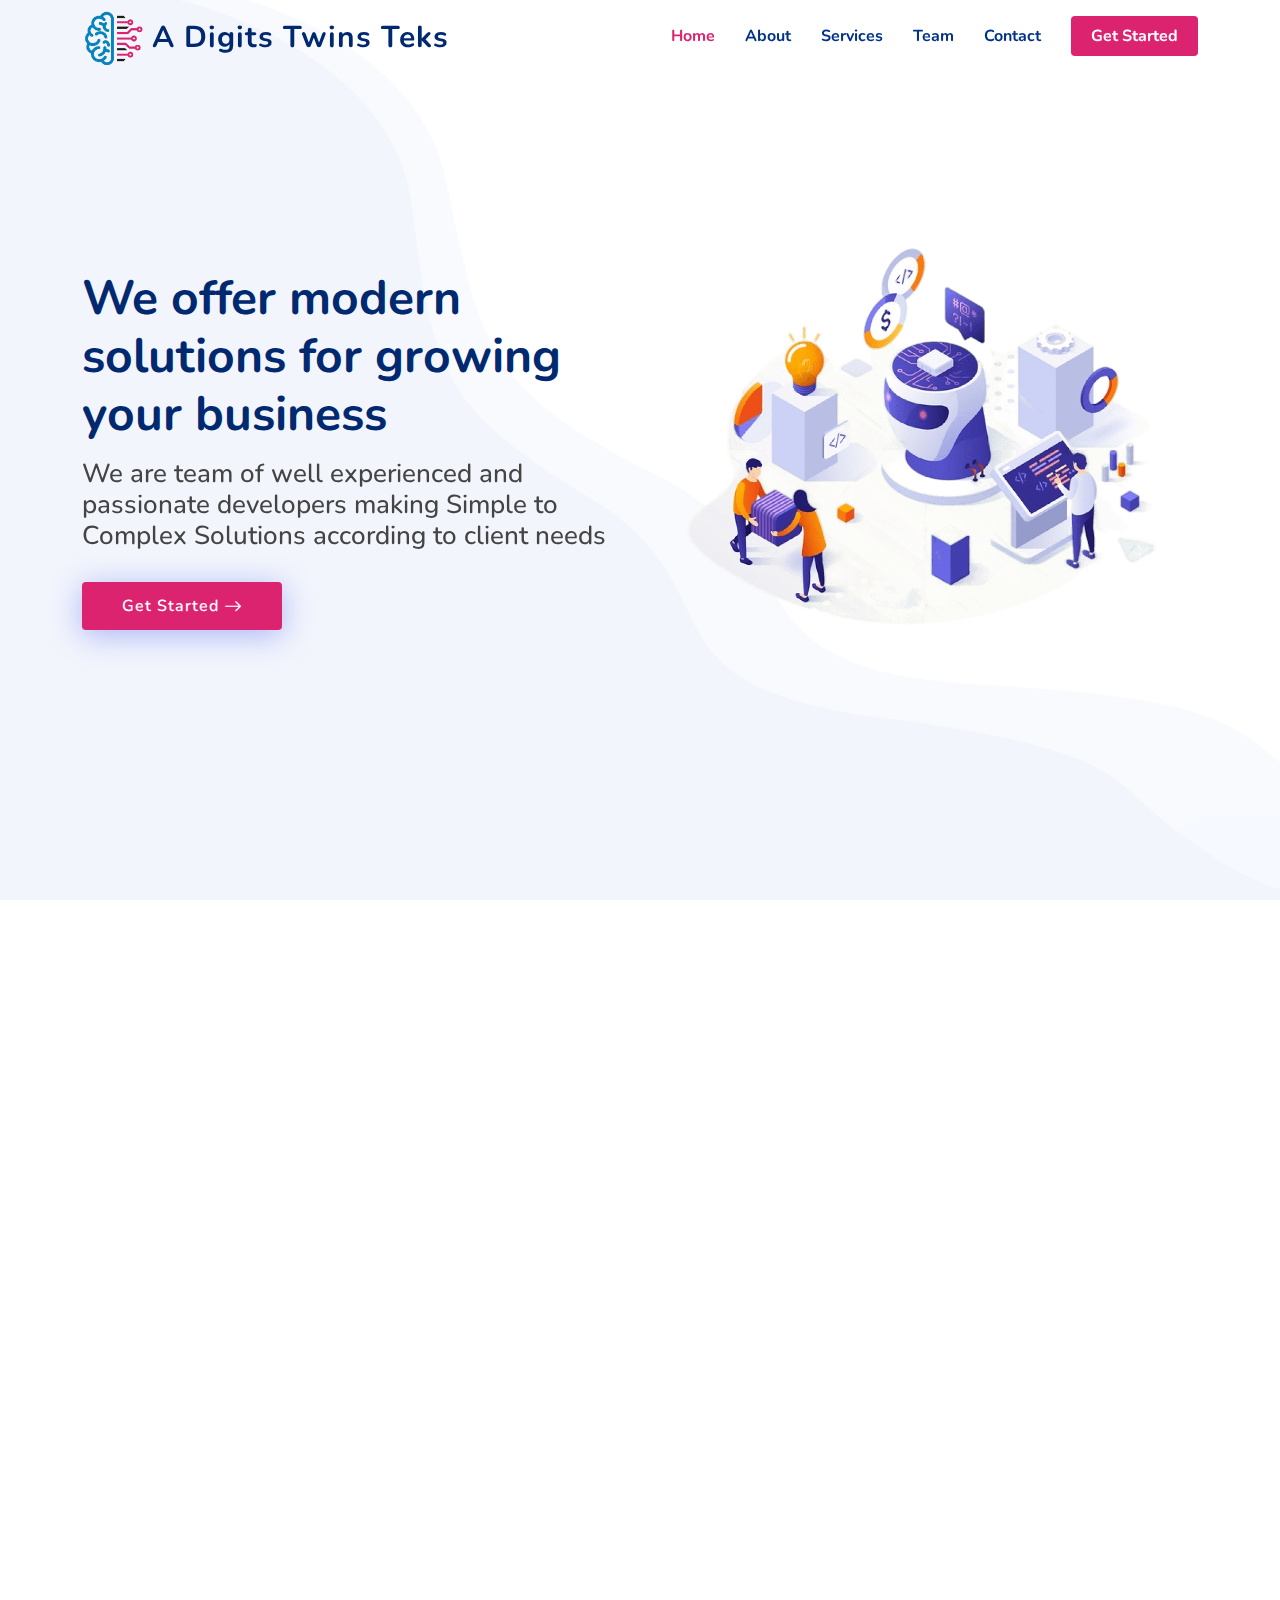
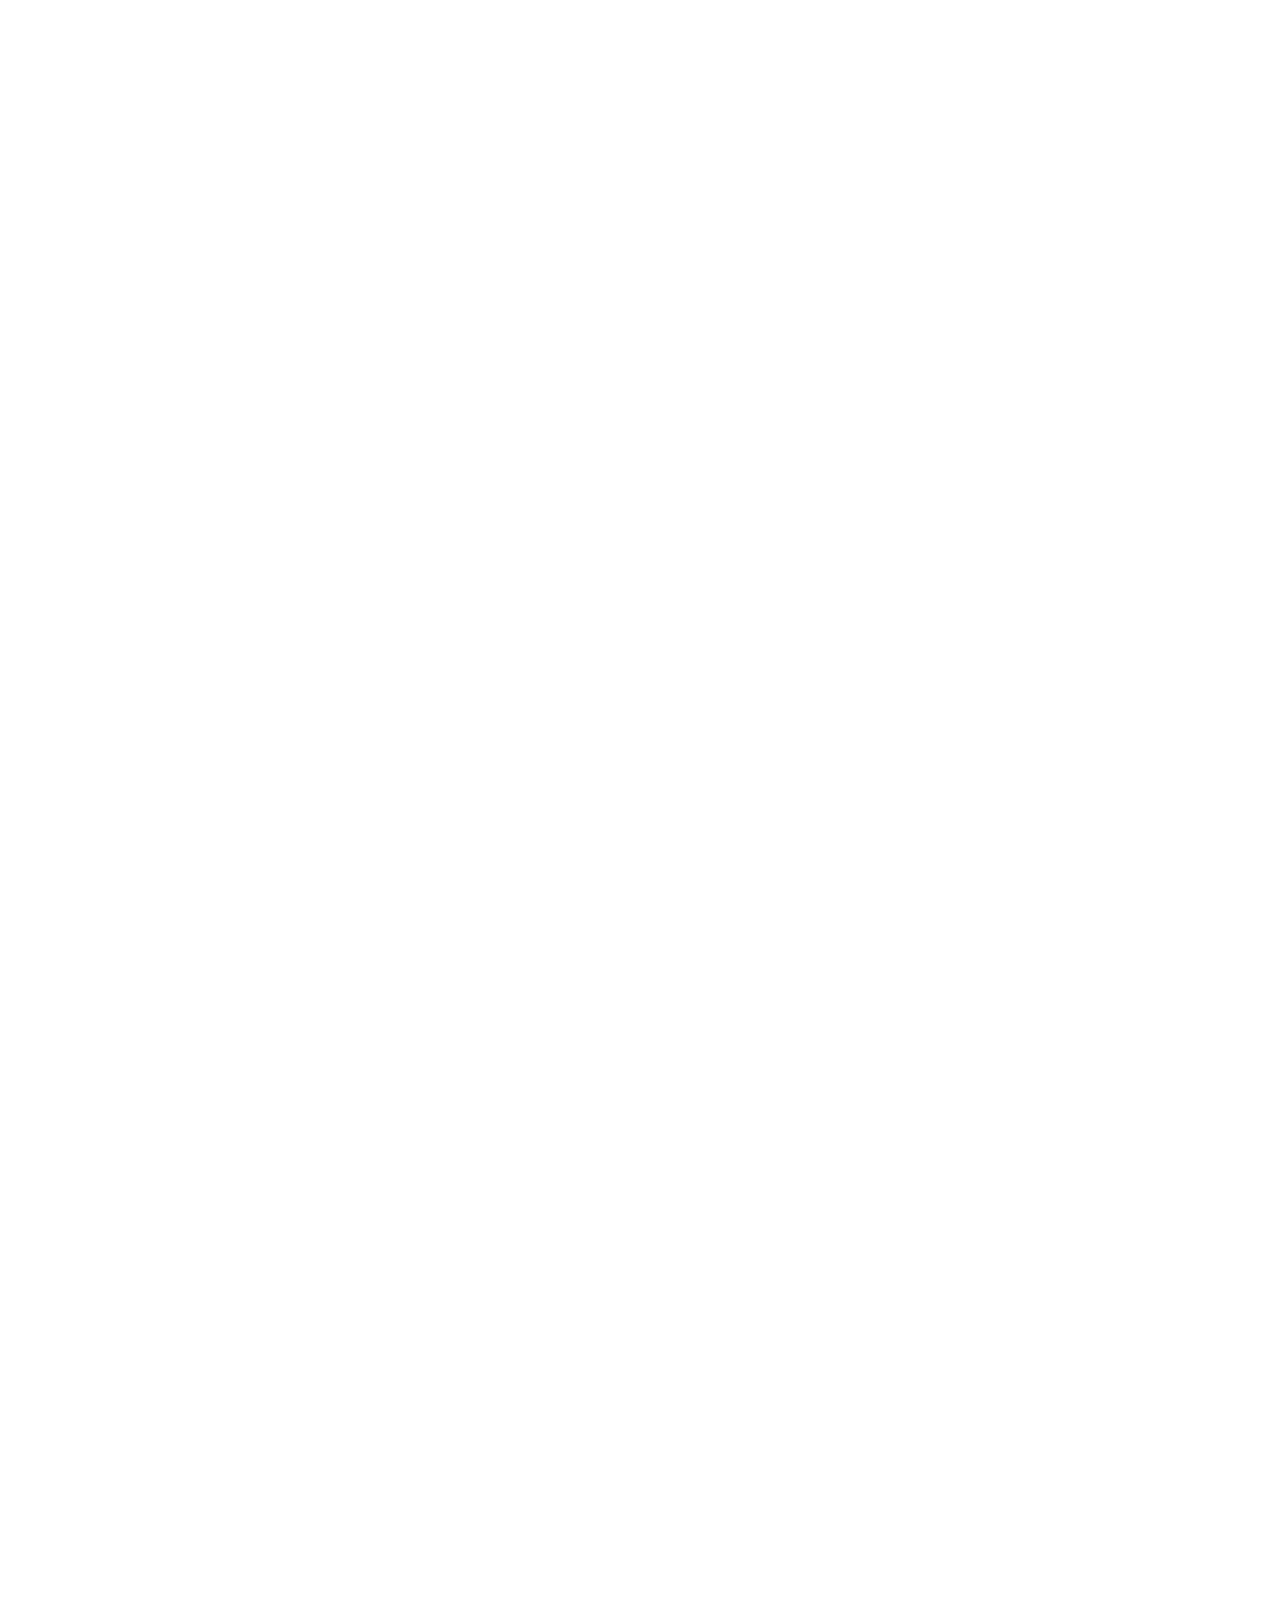
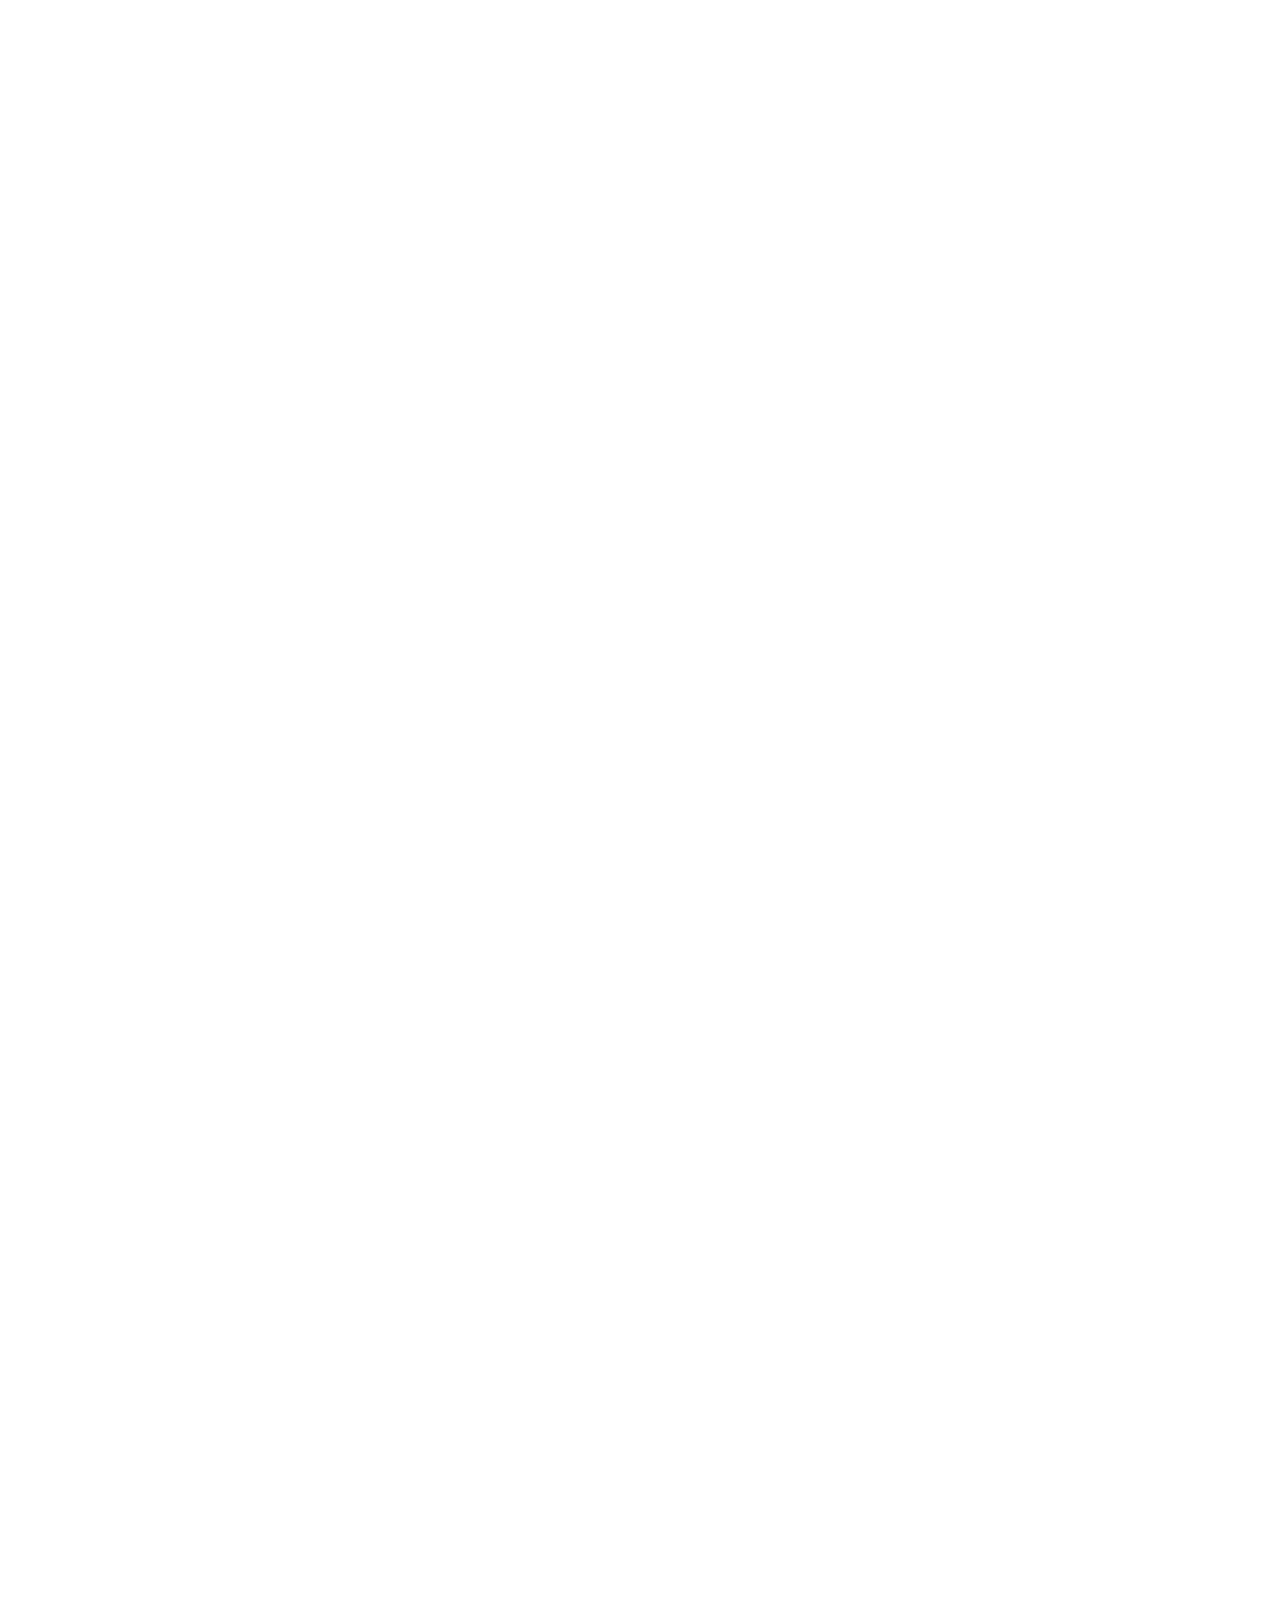
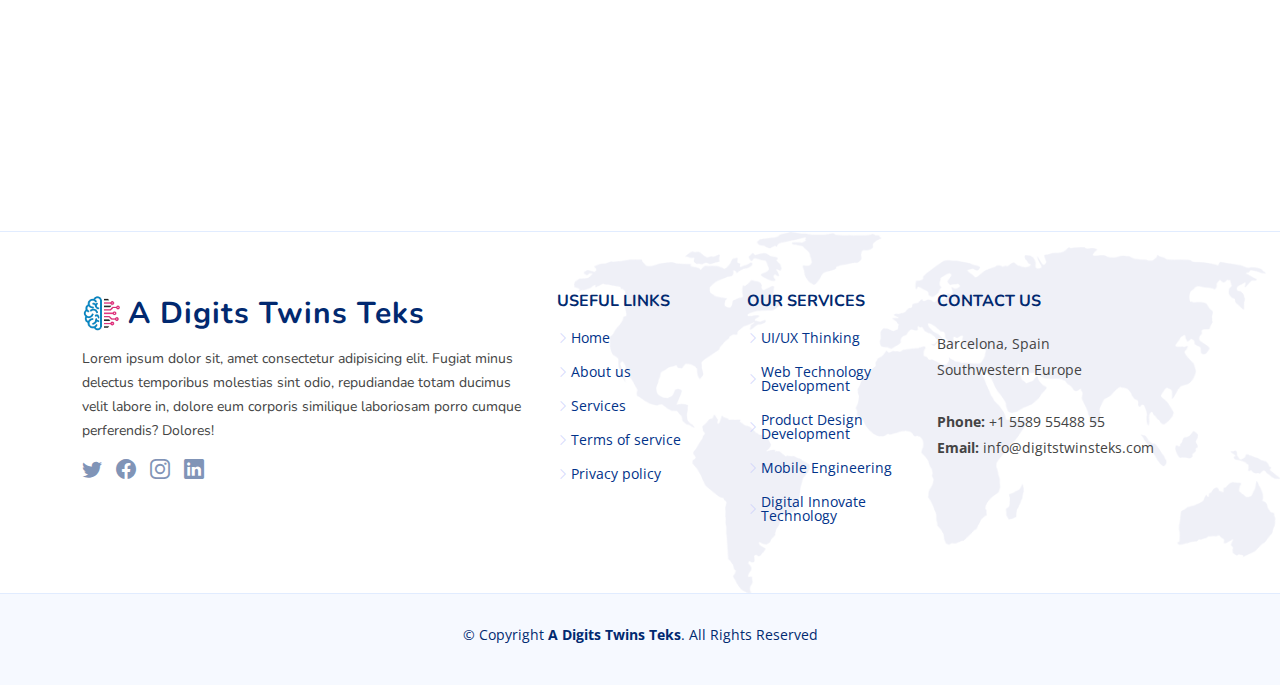
==== index.html @ 0ebcecf8 "Changes" ====
<!DOCTYPE html>
<html lang="en">

<head>
  <meta charset="utf-8">
  <meta content="width=device-width, initial-scale=1.0" name="viewport">

  <title>A Digits Twins Teks - Home</title>
  <meta content="" name="description">
  <meta content="" name="keywords">

  <!-- Favicons -->
  <link href="assets/img/favicon.png" rel="icon">
  <link href="assets/img/apple-touch-icon.png" rel="apple-touch-icon">

  <!-- Google Fonts -->
  <link href="https://fonts.googleapis.com/css?family=Open+Sans:300,300i,400,400i,600,600i,700,700i|Nunito:300,300i,400,400i,600,600i,700,700i|Poppins:300,300i,400,400i,500,500i,600,600i,700,700i" rel="stylesheet">

  <!-- Vendor CSS Files -->
  <link href="assets/vendor/aos/aos.css" rel="stylesheet">
  <link href="assets/vendor/bootstrap/css/bootstrap.min.css" rel="stylesheet">
  <link href="assets/vendor/bootstrap-icons/bootstrap-icons.css" rel="stylesheet">
  <link href="assets/vendor/glightbox/css/glightbox.min.css" rel="stylesheet">
  <link href="assets/vendor/remixicon/remixicon.css" rel="stylesheet">
  <link href="assets/vendor/swiper/swiper-bundle.min.css" rel="stylesheet">

  <!-- Template Main CSS File -->
  <link href="assets/css/style.css" rel="stylesheet">
</head>

<body>
  <!-- ======= Header ======= -->
  <header id="header" class="header fixed-top">
    <div class="container-fluid container-xl d-flex align-items-center justify-content-between">

      <a href="index.html" class="logo d-flex align-items-center">
        <img src="assets/img/home/logo.jpeg" alt="">
        <span data-aos="fade-right" class="responsive">A Digits Twins Teks</span>
      </a>

      <nav id="navbar" class="navbar">
        <ul>
          <li><a class="nav-link scrollto active" href="#hero">Home</a></li>
          <li><a class="nav-link scrollto" href="#about">About</a></li>
          <li><a class="nav-link scrollto" href="#services">Services</a></li>
          <li><a class="nav-link scrollto" href="#team">Team</a></li>
          <li><a class="nav-link scrollto" href="#contact">Contact</a></li>
          <li><a class="getstarted scrollto" href="#about">Get Started</a></li>
        </ul>
        <i class="bi bi-list mobile-nav-toggle"></i>
      </nav><!-- .navbar -->

    </div>
  </header><!-- End Header -->

  

  <!-- ======= Hero Section ======= -->
  <section id="hero" class="hero d-flex align-items-center">

    <div class="container">
      <div class="row" >
        
        <div class="col-lg-6 d-flex flex-column justify-content-center" >
           
          <h1 data-aos="fade-up" class="typewriter">We offer modern solutions for growing your business</h1>
           <div class="culd"></div>
          <div id="carouselExampleSlidesOnly" class="carousel slide" data-bs-ride="carousel" data-interval="1000">
  <div class="carousel-inner">
    <div class="carousel-item active">
      <h2>We are team of well experienced and passionate developers making Simple to Complex Solutions according to client needs</h2>
    </div>
    <div class="carousel-item">
      <h2>We are team of talented designers making websites with Bootstrap1</h2>
    </div>
    <div class="carousel-item">
     <h2>We are team of talented designers making websites with Bootstrap12</h2>
    </div>
  </div>

  
      

  
</div>
          <!-- <h2 data-aos="fade-up" data-aos-delay="400">We are team of talented designers making websites with Bootstrap</h2> -->
          <div data-aos="fade-up" data-aos-delay="600">
            <div class="text-center text-lg-start">
              <a href="#about" class="btn-get-started scrollto d-inline-flex align-items-center justify-content-center align-self-center">
                <span>Get Started</span>
                <i class="bi bi-arrow-right"></i>
              </a>
            </div>
          </div>
        </div>
        <div class="col-lg-6 hero-img" data-aos="zoom-out" data-aos-delay="200">
          <div class="culd"></div>
          <!-- <img src="assets/img/hero-img.png" class="img-fluid" alt=""> -->
                    <img class="img-fluid" src="./assets/img/hero-img1.png" alt="">
        

           <div class="culd"></div>
        </div>
       
      </div>
    </div>

  </section><!-- End Hero -->

  <main id="main">
    <!-- ======= About Section ======= -->
    <section id="about" class="about">

      <div class="container" data-aos="fade-up">
        <div class="row gx-0">
         
              <h2 class="text-center" style="font-size: 35px;">About Us</h2>
          <div class="col-lg-6 d-flex flex-column justify-content-center" data-aos="fade-up" data-aos-delay="200">
            <div class="content">
              <h3>Who We Are</h3>
              <h2>Welcome to A Digits Twins Teks. We Create the Best, Innovate the Next, Refine the next.</h2>
              <p>
              We understand the power of technology in shaping businesses. Our mission is to provide tailored software solutions that address your unique needs. From startups to enterprises, we collaborate closely with our clients to deliver exceptional results.

With our experienced software engineers, designers, and project managers, we stay ahead of industry trends. We develop web applications, mobile apps, and enterprise software with precision and expertise.

Quality is our priority. We follow best practices, ensuring robust, scalable, and secure solutions. Our attention to detail and commitment to excellence ensure every line of code is clean and efficient.  
              </p>
              <div class="text-center text-lg-start">
                <a href="#" class="btn-read-more d-inline-flex align-items-center justify-content-center align-self-center">
                  <span>Read More</span>
                  <i class="bi bi-arrow-right"></i>
                </a>
              </div>
            </div>
          </div>

          <div class="col-lg-6 d-flex align-items-center" data-aos="zoom-out" data-aos-delay="200">
            <img src="assets/img/features.png" class="img-fluid" alt="">
          </div>

        </div>
      </div>

    </section><!-- End About Section -->

    <!-- ======= Services Section ======= -->
    <section id="services" class="values">

      <div class="container" data-aos="fade-up">

        <header class="section-header">
          <h2>Our Services</h2>
          <p>We are working on large variety of tech stack.</p>
        </header>

        <div class="row">

          <div class="col-lg-4" data-aos="fade-up" data-aos-delay="200">
            <div class="box">
              <h3>UI/UX DESIGN THINKING</h3>
              <img src="assets/img/ui-ux-thinking.jpg" class="img-fluid" alt="">
                 <a href="services.html#ui-ux-thinking"><span class="view-all">View All <span style="font-size: 20px; font-weight: bold;">&#x2192;</span></span></a>
               </div>
                     
          </div>

          <div class="col-lg-4 " data-aos="fade-up" data-aos-delay="400">
            <div class="box">
               <h3>WEB TECHNOLOGY DEVELOPMENT</h3>
              <img src="assets/img/web-tech.jpg" class="img-fluid" alt="">
                 <a href="services.html#web-tech"><span class="view-all">View All <span style="font-size: 20px; font-weight: bold;">&#x2192;</span></span></a>

              </div>
          </div>

          <div class="col-lg-4 " data-aos="fade-up" data-aos-delay="600">
            <div class="box">
               <h3>PRODUCT DESIGN DEVELOPMENT</h3>
              <img src="assets/img/product-design.jpg" class="img-fluid" alt="">
                 <a href="services.html#product-design"><span class="view-all">View All <span style="font-size: 20px; font-weight: bold;">&#x2192;</span></span></a>

               </div>
          </div>
          <div class="col-lg-2"></div>
          <div class="col-lg-4 mt-4 " data-aos="fade-up" data-aos-delay="800">
            <div class="box">
               <h3>MOBILE ENGINEERING</h3>
              <img src="assets/img/mobile-engg.jpg" class="img-fluid" alt="">
                 <a href="services.html#mobile-engg"><span class="view-all">View All <span style="font-size: 20px; font-weight: bold;">&#x2192;</span></span></a>

               </div>
          </div>
          <div class="col-lg-4 mt-4 " data-aos="fade-up" data-aos-delay="1000">
            <div class="box">
               <h3>DIGITAL INNOVATIVE TECHNOLOGY</h3>
              <img src="assets/img/arvr.jpg" class="img-fluid" alt="">
                 <a href="services.html#digital-innovative-tech"><span class="view-all">View All <span style="font-size: 20px; font-weight: bold;">&#x2192;</span></span></a>

               </div>
          </div>
<div class="col-lg-2"></div>
        </div>

      </div>

    </section><!-- End Values Section -->

    <!-- ======= Counts Section ======= -->
    <section id="counts" class="counts">
      <div class="container" data-aos="fade-up">

        <div class="row gy-4">

          <div class="col-lg-3 col-md-6">
            <div class="count-box">
              <i class="bi bi-emoji-smile"></i>
              <div>
                <span data-purecounter-start="0" data-purecounter-end="232" data-purecounter-duration="1" class="purecounter"></span>
                <p>Happy Clients</p>
              </div>
            </div>
          </div>

          <div class="col-lg-3 col-md-6">
            <div class="count-box">
              <i class="bi bi-journal-richtext" style="color: #ee6c20;"></i>
              <div>
                <span data-purecounter-start="0" data-purecounter-end="521" data-purecounter-duration="1" class="purecounter"></span>
                <p>Projects</p>
              </div>
            </div>
          </div>

          <div class="col-lg-3 col-md-6">
            <div class="count-box">
              <i class="bi bi-headset" style="color: #15be56;"></i>
              <div>
                <span data-purecounter-start="0" data-purecounter-end="1463" data-purecounter-duration="1" class="purecounter"></span>
                <p>Hours Of Support</p>
              </div>
            </div>
          </div>

          <div class="col-lg-3 col-md-6">
            <div class="count-box">
              <i class="bi bi-people" style="color: #bb0852;"></i>
              <div>
                <span data-purecounter-start="0" data-purecounter-end="15" data-purecounter-duration="1" class="purecounter"></span>
                <p>Hard Workers</p>
              </div>
            </div>
          </div>

        </div>

      </div>
    </section><!-- End Counts Section -->

    <!-- ======= Team Section ======= -->
    <section id="team" class="team">

      <div class="container" data-aos="fade-up">

        <header class="section-header">
          <h2>Team</h2>
          <p>Our hard working team</p>
        </header>

        <div class="row">
          
          <div class="col-lg-4 col-md-6 d-flex align-items-stretch" data-aos="fade-up" data-aos-delay="100">
            <div class="member">
              <div class="member-img">
                <img src="assets/img/team/team-1.jpg" class="img-fluid" alt="">
                <div class="social">
                  <a href=""><i class="bi bi-twitter"></i></a>
                  <a href=""><i class="bi bi-facebook"></i></a>
                  <a href=""><i class="bi bi-instagram"></i></a>
                  <a href=""><i class="bi bi-linkedin"></i></a>
                </div>
              </div>
              <div class="member-info">
                <h4>Nitika Jindal</h4>
                <span>Chief Operational Officer</span>
                <p>Lorem ipsum dolor sit, amet consectetur adipisicing elit. Quae cumque odit asperiores repellat et non consectetur adipisci doloribus deserunt illo molestiae explicabo, distinctio aut aperiam veritatis laudantium dolorum tempore fuga!</p>
              </div>
            </div>
          </div>
          
          <div class="col-lg-4 col-md-6 d-flex align-items-stretch" data-aos="fade-up" data-aos-delay="200">
            <div class="member">
              <div class="member-img">
                <img src="assets/img/team/team-2.jpg" class="img-fluid" alt="">
                <div class="social">
                  <a href=""><i class="bi bi-twitter"></i></a>
                  <a href=""><i class="bi bi-facebook"></i></a>
                  <a href=""><i class="bi bi-instagram"></i></a>
                  <a href=""><i class="bi bi-linkedin"></i></a>
                </div>
              </div>
              <div class="member-info">
                <h4>Joseph Stalin</h4>
                <span>CTO & Senior Full Stack</span>
                <p>Lorem ipsum dolor, sit amet consectetur adipisicing elit. Obcaecati, adipisci magni? Deserunt tempora quo voluptate laudantium veritatis. Excepturi magnam ex voluptate magni, corrupti error atque est sed eum optio consectetur?.</p>
              </div>
            </div>
          </div>
          
          <div class="col-lg-4 col-md-6 d-flex align-items-stretch" data-aos="fade-up" data-aos-delay="300">
            <div class="member">
              <div class="member-img">
                <img src="assets/img/team/team-3.jpg" class="img-fluid" alt="">
                <div class="social">
                  <a href=""><i class="bi bi-twitter"></i></a>
                  <a href=""><i class="bi bi-facebook"></i></a>
                  <a href=""><i class="bi bi-instagram"></i></a>
                  <a href=""><i class="bi bi-linkedin"></i></a>
                </div>
              </div>
              <div class="member-info">
                <h4>Vitaliy Boayanivskyy</h4>
                <span>Senior Full Stack Developer</span>
                <p>Lorem ipsum dolor, sit amet consectetur adipisicing elit. Odio, deleniti veniam vitae praesentium placeat harum ea delectus, alias expedita accusamus voluptatem, nemo dolor deserunt officiis vero rem adipisci et suscipit..</p>
              </div>
            </div>
          </div>

         
        </div>

      <div class="container mt-5">
          <div class="row">
           <div class="col-lg-2"></div>
          <div class="col-lg-4 col-md-6 d-flex align-items-stretch" data-aos="fade-up" data-aos-delay="400">
            <div class="member">
              <div class="member-img">
                <img src="assets/img/team/team-4.jpg" class="img-fluid" alt="">
                <div class="social">
                  <a href=""><i class="bi bi-twitter"></i></a>
                  <a href=""><i class="bi bi-facebook"></i></a>
                  <a href=""><i class="bi bi-instagram"></i></a>
                  <a href=""><i class="bi bi-linkedin"></i></a>
                </div>
              </div>
              <div class="member-info">
                <h4>Karthik Mani</h4>
                <span>Senior Full Stack Developer</span>
                <p>Lorem ipsum dolor sit, amet consectetur adipisicing elit. Facilis corporis, assumenda harum suscipit dignissimos reiciendis explicabo veritatis consequatur ratione labore velit provident iste eveniet alias, non unde, dicta est adipisci..</p>
              </div>
            </div>
          </div>

            <div class="col-lg-4 col-md-6 d-flex align-items-stretch" data-aos="fade-up" data-aos-delay="400">
            <div class="member">
              <div class="member-img">
                <img src="assets/img/team/team-4.jpg" class="img-fluid" alt="">
                <div class="social">
                  <a href=""><i class="bi bi-twitter"></i></a>
                  <a href=""><i class="bi bi-facebook"></i></a>
                  <a href=""><i class="bi bi-instagram"></i></a>
                  <a href=""><i class="bi bi-linkedin"></i></a>
                </div>
              </div>
              <div class="member-info">
                <h4>Chehak Gupta</h4>
                <span>Junior Full Stack Developer</span>
                <p>Lorem ipsum dolor sit, amet consectetur adipisicing elit. Facilis corporis, assumenda harum suscipit dignissimos reiciendis explicabo veritatis consequatur ratione labore velit provident iste eveniet alias, non unde, dicta est adipisci..</p>
              </div>
            </div>
          </div>
           <div class="col-lg-2"></div>
        </div>
      </div>

      </div>

    </section><!-- End Team Section -->

  
    <!-- ======= Contact Section ======= -->
    <section id="contact" class="contact">

      <div class="container" data-aos="fade-up">

        <header class="section-header">
          <h2>Contact</h2>
          <p>Contact Us</p>
        </header>

        <div class="row gy-4">

          <div class="col-lg-6">

            <div class="row gy-4">
              <div class="col-md-6">
                <div class="info-box" data-aos="fade-right" data-aos-delay="200">
                  <i class="bi bi-geo-alt" ></i>
                  <h3>Address</h3>
                  <p>A108 Adam Street,<br>New York, NY 535022</p>
                </div>
              </div>
              <!-- <div class="col-md-6">
                <div class="info-box">
                  <i class="bi bi-telephone"></i>
                  <h3>Call Us</h3>
                  <p>+1 5589 55488 55<br>+1 6678 254445 41</p>
                </div>
              </div> -->
              <div class="col-md-6">
                <div class="info-box" data-aos="fade-right" data-aos-delay="300">
                  <i class="bi bi-envelope"></i>
                  <h3>Email Us</h3>
                  <p>info@adtt.com<br>contact@adtt.com</p>
                </div>
              </div>
              <div class="col-md-3"></div>
              <div class="col-md-6">
                <div class="info-box" data-aos="fade-right" data-aos-delay="400">
                  <i class="bi bi-clock"></i>
                  <h3>Open Hours</h3>
                  <p>Monday - Friday<br>9:00AM - 05:00PM</p>
                </div>
              </div>
            </div>

          </div>

          <div class="col-lg-6">
            <form action="forms/contact.php" method="post" class="php-email-form">
              <div class="row gy-4">

                <div class="col-md-6">
                  <input type="text" name="name" class="form-control" placeholder="Name" required>
                </div>
                <div class="col-md-6">
                  <input type="text" name="surname" class="form-control" placeholder="Surname" required>
                </div>

                <div class="col-md-6 ">
                  <input type="email" class="form-control" name="email" placeholder="Email" required>
                </div>

                <div class="col-md-6">
                  <input type="text" name="country" class="form-control" placeholder="Country" required>
                </div>
                <div class="col-md-6">
                  <input type="text" name="mobile" class="form-control" placeholder="Mobile" required>
                </div>

                <div class="col-md-6">
                  <input type="text" class="form-control" name="subject" placeholder="Subject" required>
                </div>

                <div class="col-md-12">
                  <textarea class="form-control" name="message" rows="6" placeholder="Message" required></textarea>
                </div>

                <div class="col-md-12 text-center">
                  <div class="loading">Loading</div>
                  <div class="error-message"></div>
                  <div class="sent-message">Your message has been sent. Thank you!</div>

                  <button type="submit">Send Message</button>
                </div>

              </div>
            </form>

          </div>

        </div>

      </div>

    </section><!-- End Contact Section -->

  </main><!-- End #main -->

  <!-- ======= Footer ======= -->
   <footer id="footer" class="footer">
    <div class="footer-top">
      <div class="container">
        <div class="row gy-4">
          <div class="col-lg-5 col-md-12 footer-info">
            <a href="index.html" class="logo d-flex align-items-center">
              <img src="assets/img/home/logo.jpeg" alt="">
              <span>A Digits Twins Teks</span>
            </a>
            <p>Lorem ipsum dolor sit, amet consectetur adipisicing elit. Fugiat minus delectus temporibus molestias sint odio, repudiandae totam ducimus velit labore in, dolore eum corporis similique laboriosam porro cumque perferendis? Dolores!</p>
            <div class="social-links mt-3">
              <a href="#" class="twitter"><i class="bi bi-twitter"></i></a>
              <a href="#" class="facebook"><i class="bi bi-facebook"></i></a>
              <a href="#" class="instagram"><i class="bi bi-instagram"></i></a>
              <a href="#" class="linkedin"><i class="bi bi-linkedin"></i></a>
            </div>
          </div>

          <div class="col-lg-2 col-6 footer-links">
            <h4>Useful Links</h4>
            <ul>
              <li><i class="bi bi-chevron-right"></i> <a href="#">Home</a></li>
              <li><i class="bi bi-chevron-right"></i> <a href="#">About us</a></li>
              <li><i class="bi bi-chevron-right"></i> <a href="#">Services</a></li>
              <li><i class="bi bi-chevron-right"></i> <a href="#">Terms of service</a></li>
              <li><i class="bi bi-chevron-right"></i> <a href="#">Privacy policy</a></li>
            </ul>
          </div>

          <div class="col-lg-2 col-6 footer-links">
            <h4>Our Services</h4>
            <ul>
              <li><i class="bi bi-chevron-right"></i> <a href="#">UI/UX Thinking</a></li>
              <li><i class="bi bi-chevron-right"></i> <a href="#">Web Technology Development</a></li>
              <li><i class="bi bi-chevron-right"></i> <a href="#">Product Design Development</a></li>
              <li><i class="bi bi-chevron-right"></i> <a href="#">Mobile Engineering</a></li>
              <li><i class="bi bi-chevron-right"></i> <a href="#">Digital Innovate Technology</a></li>
            </ul>
          </div>

          <div class="col-lg-3 col-md-12 footer-contact text-center text-md-start">
            <h4>Contact Us</h4>
            <p>
              Barcelona, Spain <br>
              <!-- New York, NY 535022<br> -->
              Southwestern Europe <br><br>
              <strong>Phone:</strong> +1 5589 55488 55<br>
              <strong>Email:</strong> info@digitstwinsteks.com<br>
            </p>

          </div>

        </div>
      </div>
    </div>

    <div class="container">
      <div class="copyright">
        &copy; Copyright <strong><span>A Digits Twins Teks</span></strong>. All Rights Reserved
      </div>
      <div class="credits">
       
      </div>
    </div>
  </footer><!-- End Footer -->

  <a href="#" class="back-to-top d-flex align-items-center justify-content-center"><i class="bi bi-arrow-up-short"></i></a>

  <!-- Vendor JS Files -->
  <script src="assets/vendor/purecounter/purecounter_vanilla.js"></script>
  <script src="assets/vendor/aos/aos.js"></script>
  <script src="assets/vendor/bootstrap/js/bootstrap.bundle.min.js"></script>
  <script src="assets/vendor/glightbox/js/glightbox.min.js"></script>
  <script src="assets/vendor/isotope-layout/isotope.pkgd.min.js"></script>
  <script src="assets/vendor/swiper/swiper-bundle.min.js"></script>
  <script src="assets/vendor/php-email-form/validate.js"></script>

  <!-- Template Main JS File -->
  <script src="assets/js/main.js"></script>

</body>

</html>
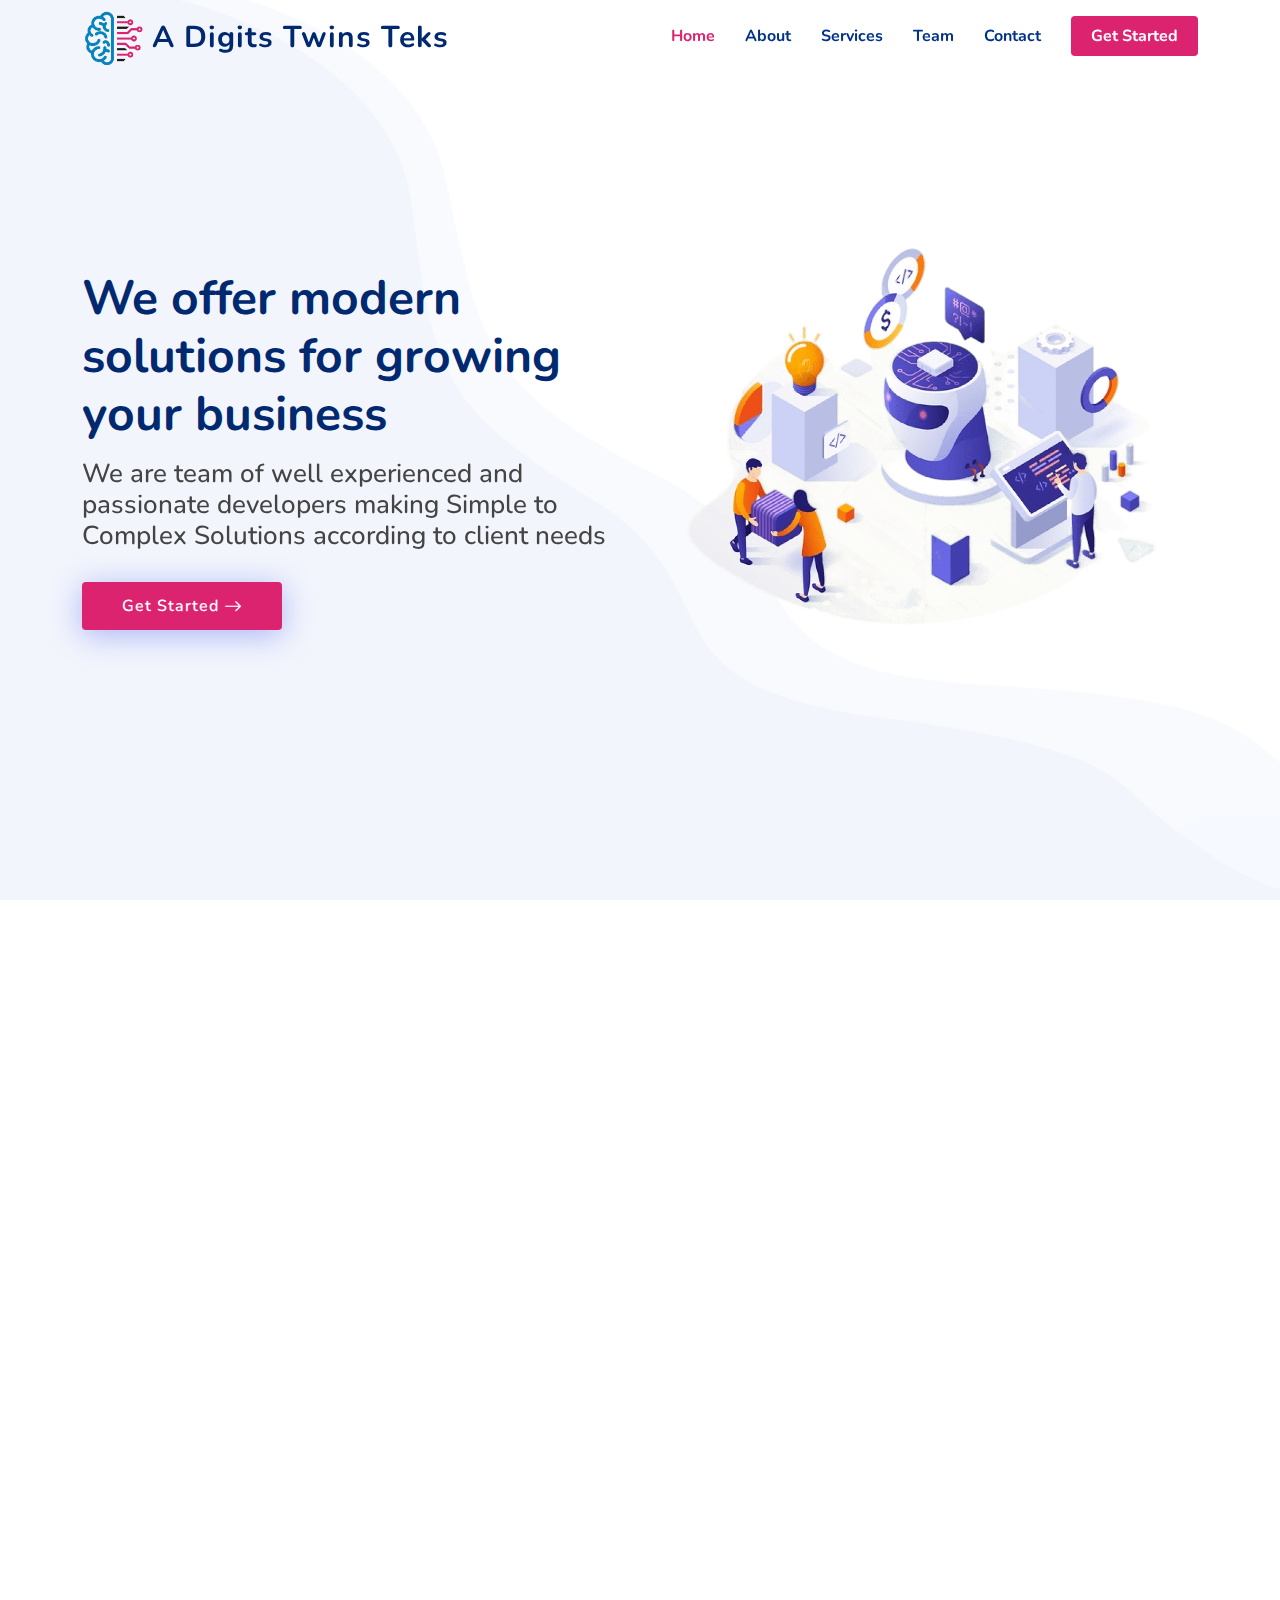
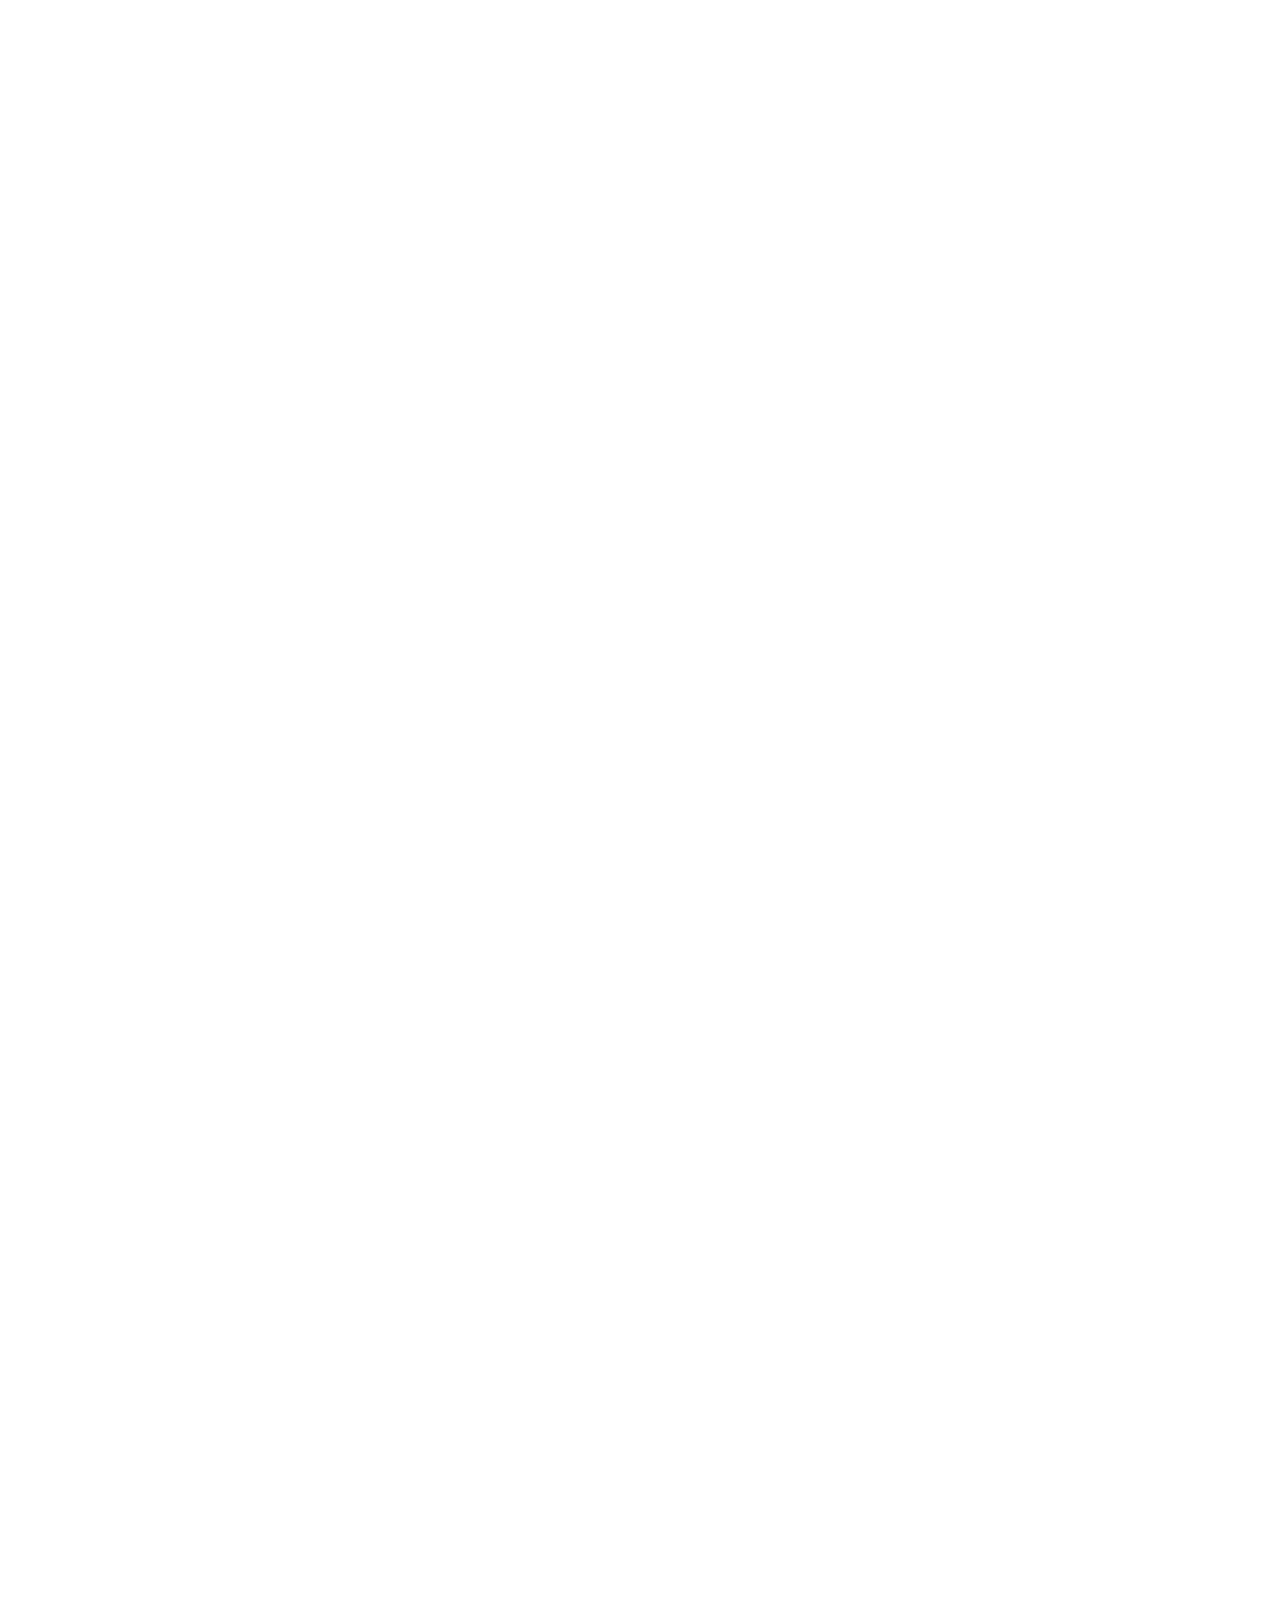
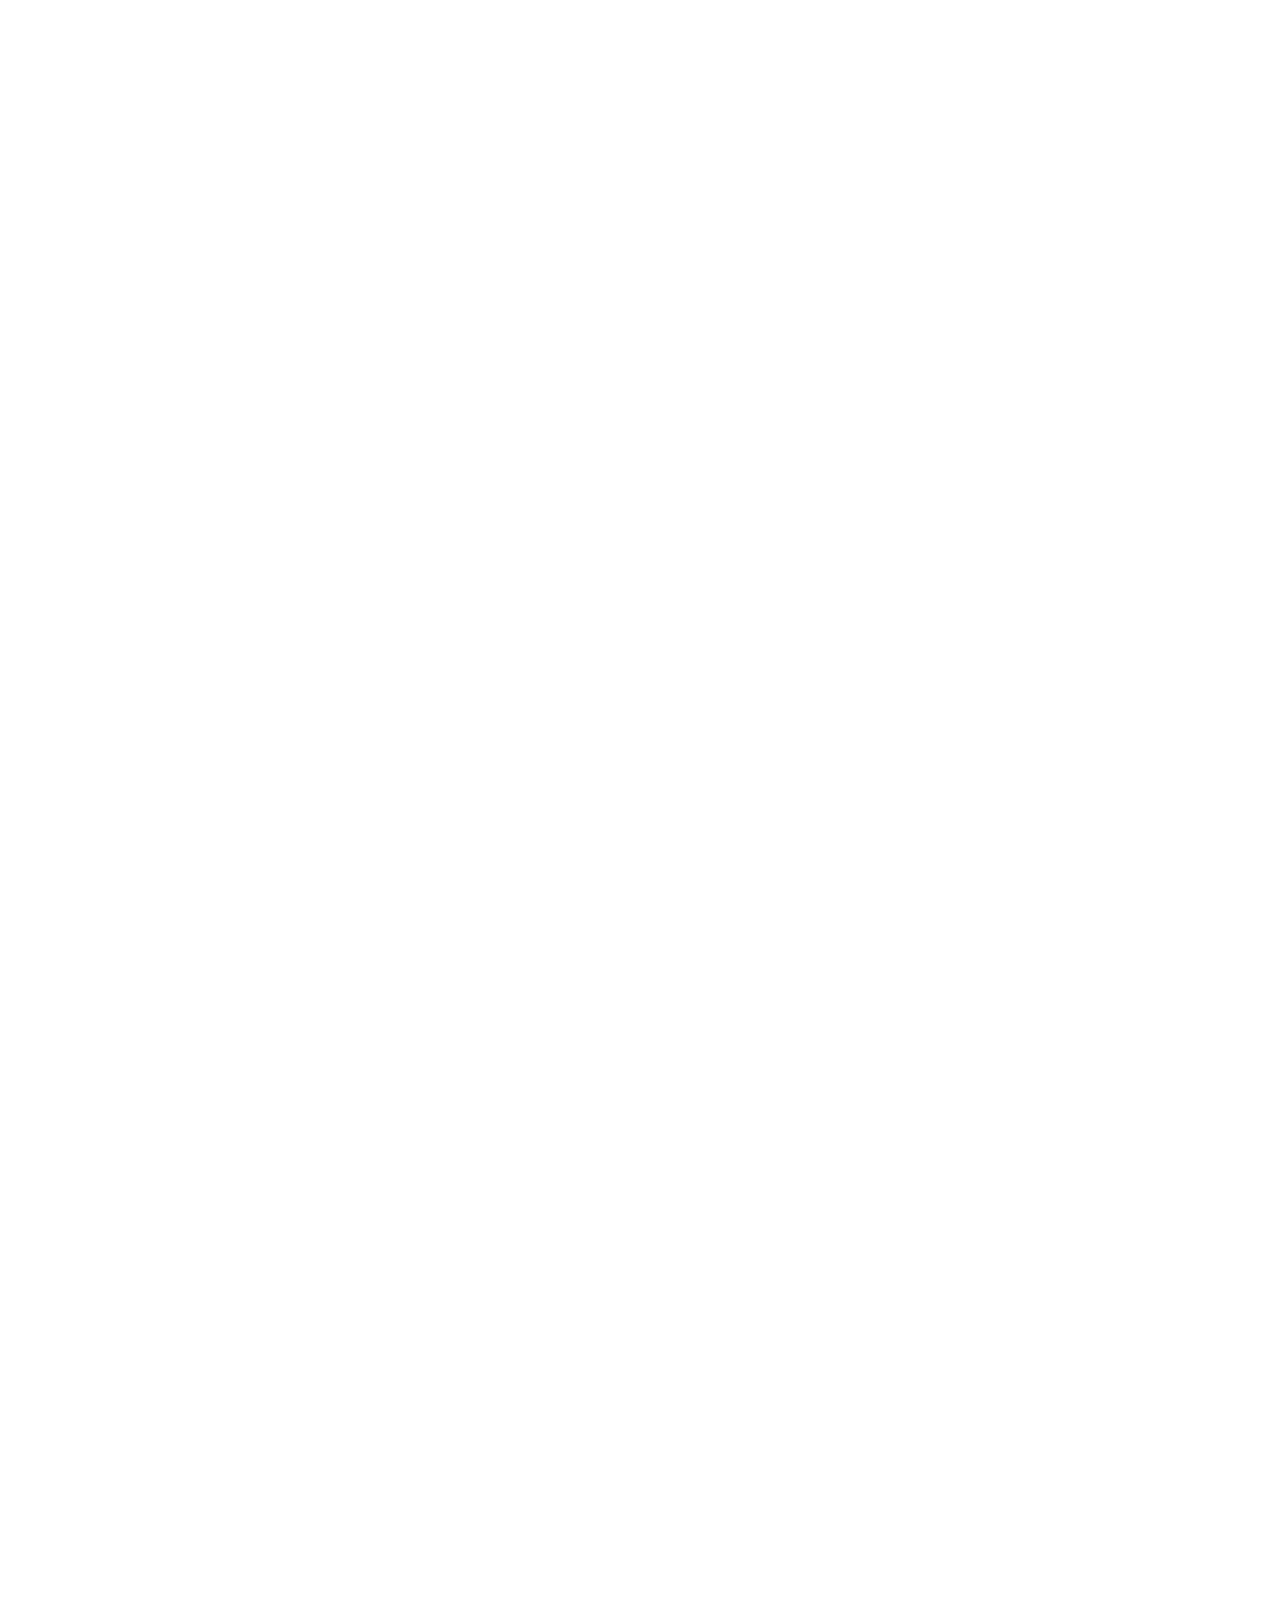
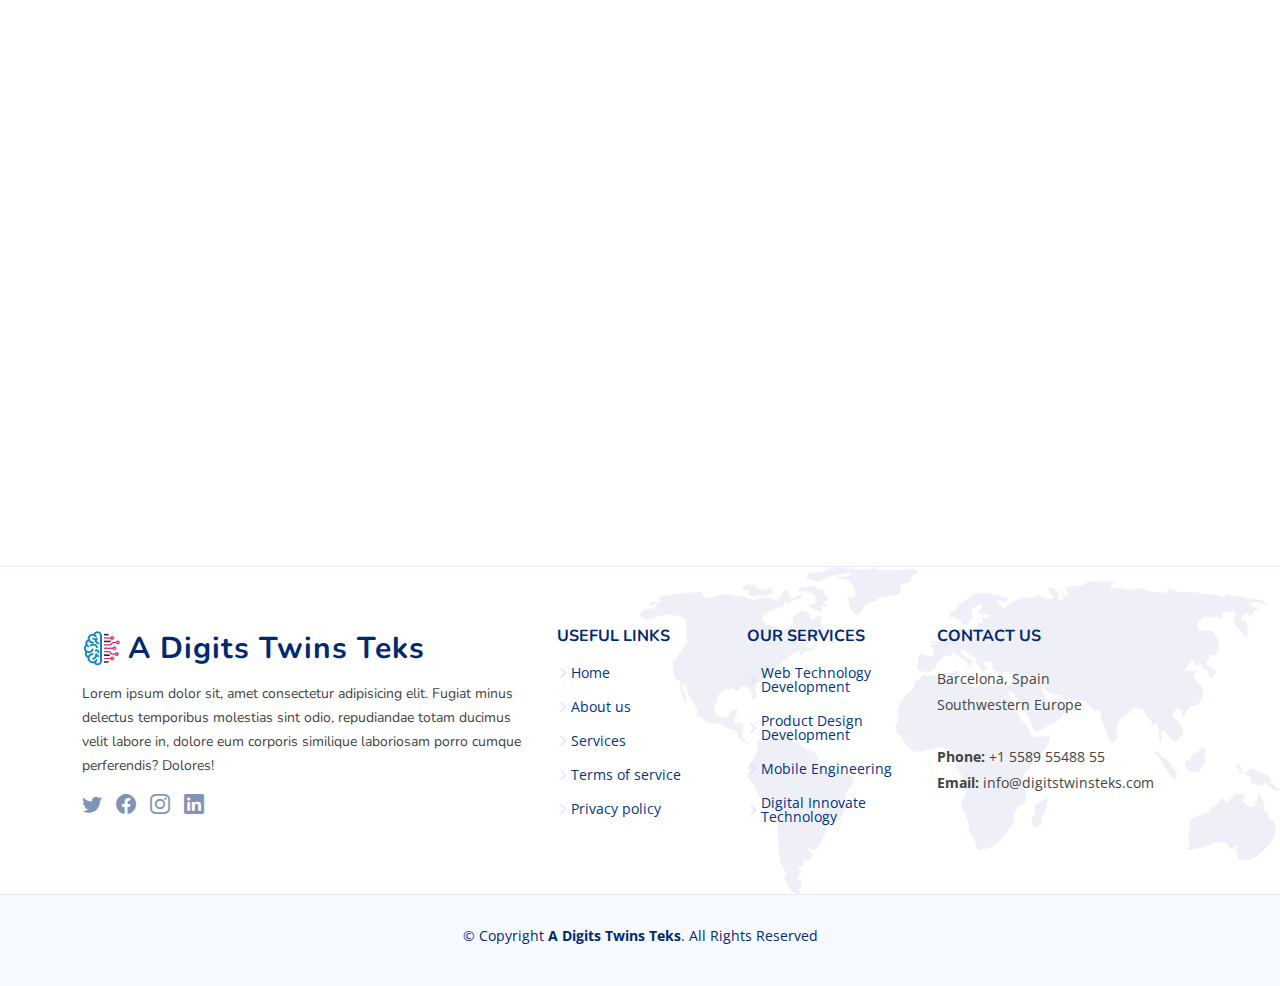
==== commit e59a49d9: "services changes" ====
--- a/index.html
+++ b/index.html
@@ -71,10 +71,10 @@
       <h2>We are team of well experienced and passionate developers making Simple to Complex Solutions according to client needs</h2>
     </div>
     <div class="carousel-item">
-      <h2>We are team of talented designers making websites with Bootstrap1</h2>
+      <h2>We are team of well experienced and passionate developers making Simple to Complex Solutions according to client needs</h2>
     </div>
     <div class="carousel-item">
-     <h2>We are team of talented designers making websites with Bootstrap12</h2>
+     <h2>We are team of well experienced and passionate developers making Simple to Complex Solutions according to client needs</h2>
     </div>
   </div>
 
@@ -156,50 +156,50 @@
 
         <div class="row">
 
-          <div class="col-lg-4" data-aos="fade-up" data-aos-delay="200">
+          <!-- <div class="col-lg-4" data-aos="fade-up" data-aos-delay="200">
             <div class="box">
               <h3>UI/UX DESIGN THINKING</h3>
               <img src="assets/img/ui-ux-thinking.jpg" class="img-fluid" alt="">
                  <a href="services.html#ui-ux-thinking"><span class="view-all">View All <span style="font-size: 20px; font-weight: bold;">&#x2192;</span></span></a>
                </div>
                      
-          </div>
-
-          <div class="col-lg-4 " data-aos="fade-up" data-aos-delay="400">
-            <div class="box">
-               <h3>WEB TECHNOLOGY DEVELOPMENT</h3>
+          </div> -->
+
+          <div class="col-lg-6 " data-aos="fade-up" data-aos-delay="400">
+            <div class="box about">
+               <h2>WEB TECHNOLOGY DEVELOPMENT</h2>
               <img src="assets/img/web-tech.jpg" class="img-fluid" alt="">
                  <a href="services.html#web-tech"><span class="view-all">View All <span style="font-size: 20px; font-weight: bold;">&#x2192;</span></span></a>
 
               </div>
           </div>
 
-          <div class="col-lg-4 " data-aos="fade-up" data-aos-delay="600">
-            <div class="box">
-               <h3>PRODUCT DESIGN DEVELOPMENT</h3>
+          <div class="col-lg-6 " data-aos="fade-up" data-aos-delay="600">
+            <div class="box about">
+               <h2>ENGINEERING DEVELOPMENT</h2>
               <img src="assets/img/product-design.jpg" class="img-fluid" alt="">
                  <a href="services.html#product-design"><span class="view-all">View All <span style="font-size: 20px; font-weight: bold;">&#x2192;</span></span></a>
 
                </div>
           </div>
-          <div class="col-lg-2"></div>
-          <div class="col-lg-4 mt-4 " data-aos="fade-up" data-aos-delay="800">
-            <div class="box">
-               <h3>MOBILE ENGINEERING</h3>
+          <!-- <div class="col-lg-2"></div> -->
+          <div class="col-lg-6 mt-4 " data-aos="fade-up" data-aos-delay="600">
+            <div class="box about">
+               <h2>MOBILE ENGINEERING</h2>
               <img src="assets/img/mobile-engg.jpg" class="img-fluid" alt="">
-                 <a href="services.html#mobile-engg"><span class="view-all">View All <span style="font-size: 20px; font-weight: bold;">&#x2192;</span></span></a>
+                 <a href="services.html#mobile-engineering"><span class="view-all">View All <span style="font-size: 20px; font-weight: bold;">&#x2192;</span></span></a>
 
                </div>
           </div>
-          <div class="col-lg-4 mt-4 " data-aos="fade-up" data-aos-delay="1000">
-            <div class="box">
-               <h3>DIGITAL INNOVATIVE TECHNOLOGY</h3>
+          <div class="col-lg-6 mt-4" data-aos="fade-up" data-aos-delay="800">
+            <div class="box about">
+               <h2> INNOVATIVE TECHNOLOGY STACK</h2>
               <img src="assets/img/arvr.jpg" class="img-fluid" alt="">
                  <a href="services.html#digital-innovative-tech"><span class="view-all">View All <span style="font-size: 20px; font-weight: bold;">&#x2192;</span></span></a>
 
                </div>
           </div>
-<div class="col-lg-2"></div>
+<!-- <div class="col-lg-2"></div> -->
         </div>
 
       </div>
@@ -499,9 +499,9 @@
           <div class="col-lg-2 col-6 footer-links">
             <h4>Useful Links</h4>
             <ul>
-              <li><i class="bi bi-chevron-right"></i> <a href="#">Home</a></li>
-              <li><i class="bi bi-chevron-right"></i> <a href="#">About us</a></li>
-              <li><i class="bi bi-chevron-right"></i> <a href="#">Services</a></li>
+              <li><i class="bi bi-chevron-right"></i> <a href="index.html#hero">Home</a></li>
+              <li><i class="bi bi-chevron-right"></i> <a href="index.html#about">About us</a></li>
+              <li><i class="bi bi-chevron-right"></i> <a href="services.html">Services</a></li>
               <li><i class="bi bi-chevron-right"></i> <a href="#">Terms of service</a></li>
               <li><i class="bi bi-chevron-right"></i> <a href="#">Privacy policy</a></li>
             </ul>
@@ -510,11 +510,11 @@
           <div class="col-lg-2 col-6 footer-links">
             <h4>Our Services</h4>
             <ul>
-              <li><i class="bi bi-chevron-right"></i> <a href="#">UI/UX Thinking</a></li>
-              <li><i class="bi bi-chevron-right"></i> <a href="#">Web Technology Development</a></li>
-              <li><i class="bi bi-chevron-right"></i> <a href="#">Product Design Development</a></li>
-              <li><i class="bi bi-chevron-right"></i> <a href="#">Mobile Engineering</a></li>
-              <li><i class="bi bi-chevron-right"></i> <a href="#">Digital Innovate Technology</a></li>
+              <!-- <li><i class="bi bi-chevron-right"></i> <a href="#">UI/UX Thinking</a></li> -->
+              <li><i class="bi bi-chevron-right"></i> <a href="services.html#web-tech">Web Technology Development</a></li>
+              <li><i class="bi bi-chevron-right"></i> <a href="services.html#product-design">Product Design Development</a></li>
+              <li><i class="bi bi-chevron-right"></i> <a href="services.html#mobile-engineering">Mobile Engineering</a></li>
+              <li><i class="bi bi-chevron-right"></i> <a href="services.html#digital-innovative-tech">Digital Innovate Technology</a></li>
             </ul>
           </div>
 
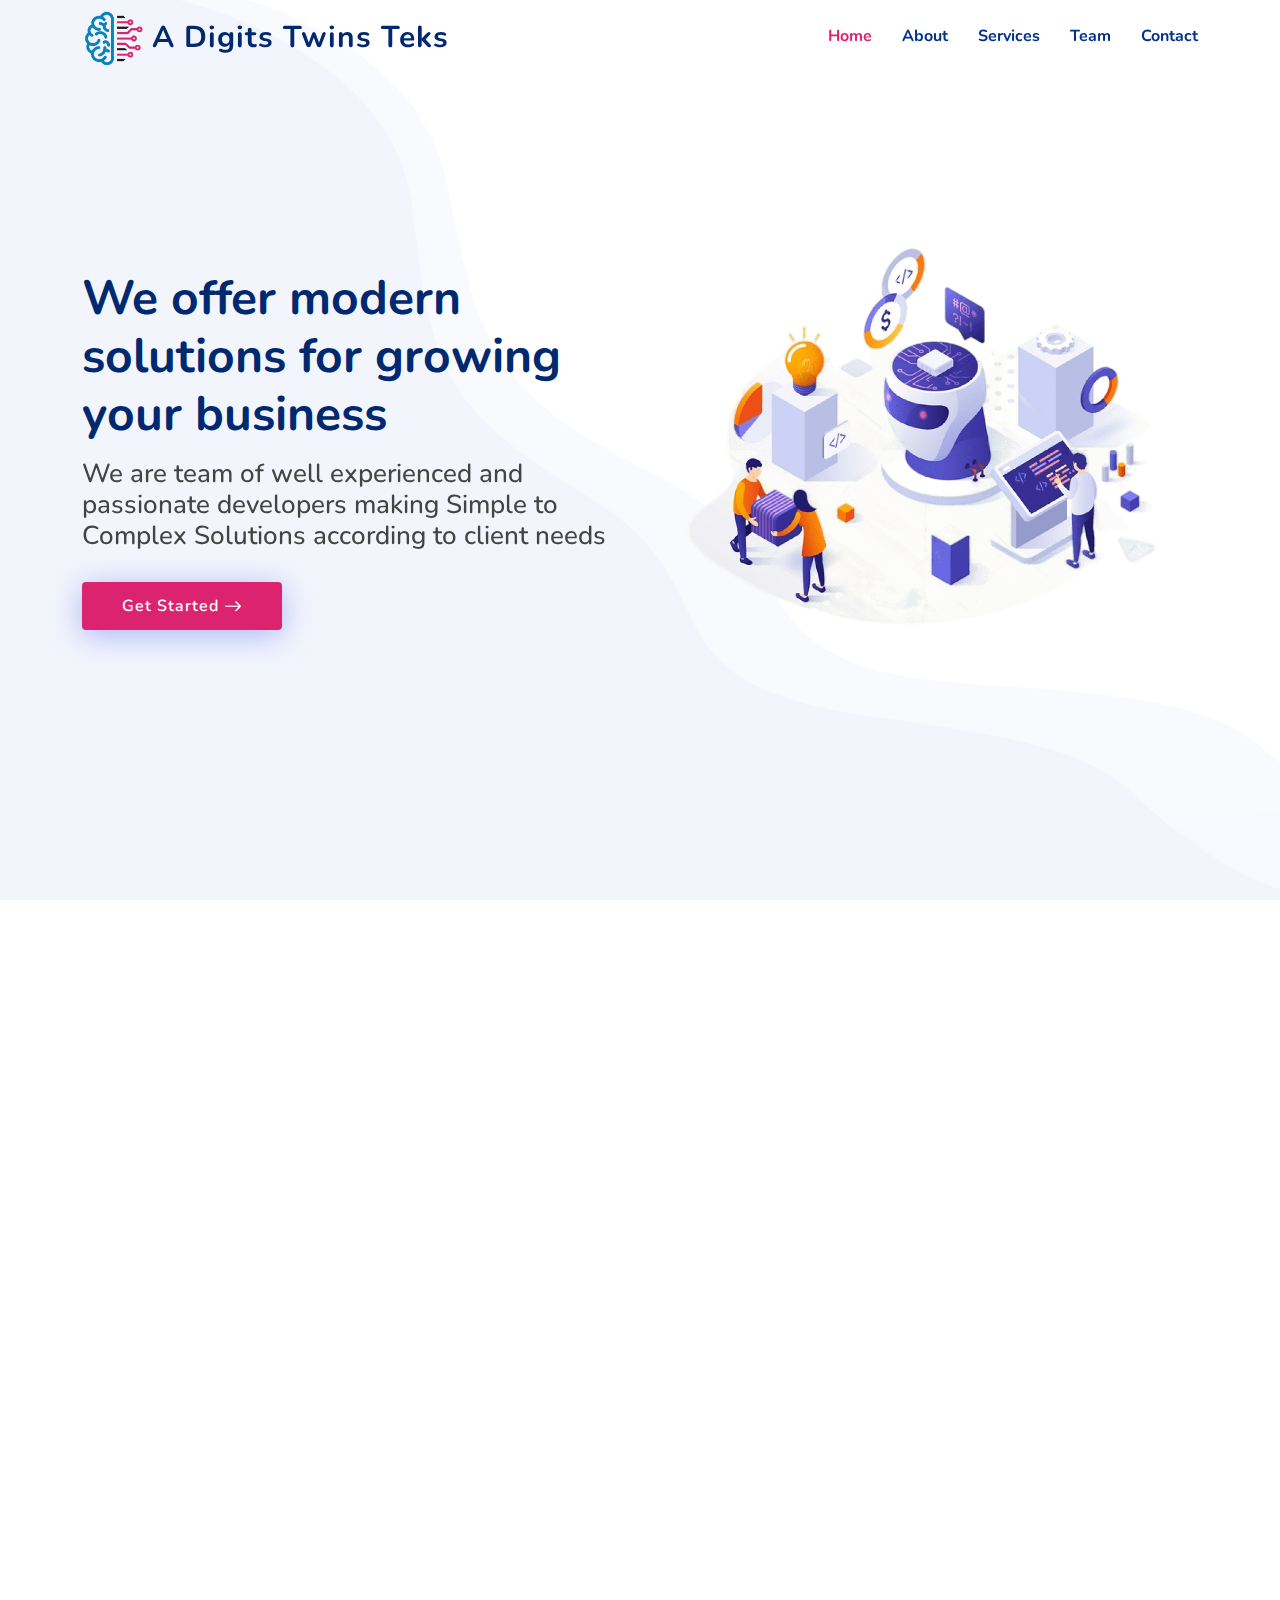
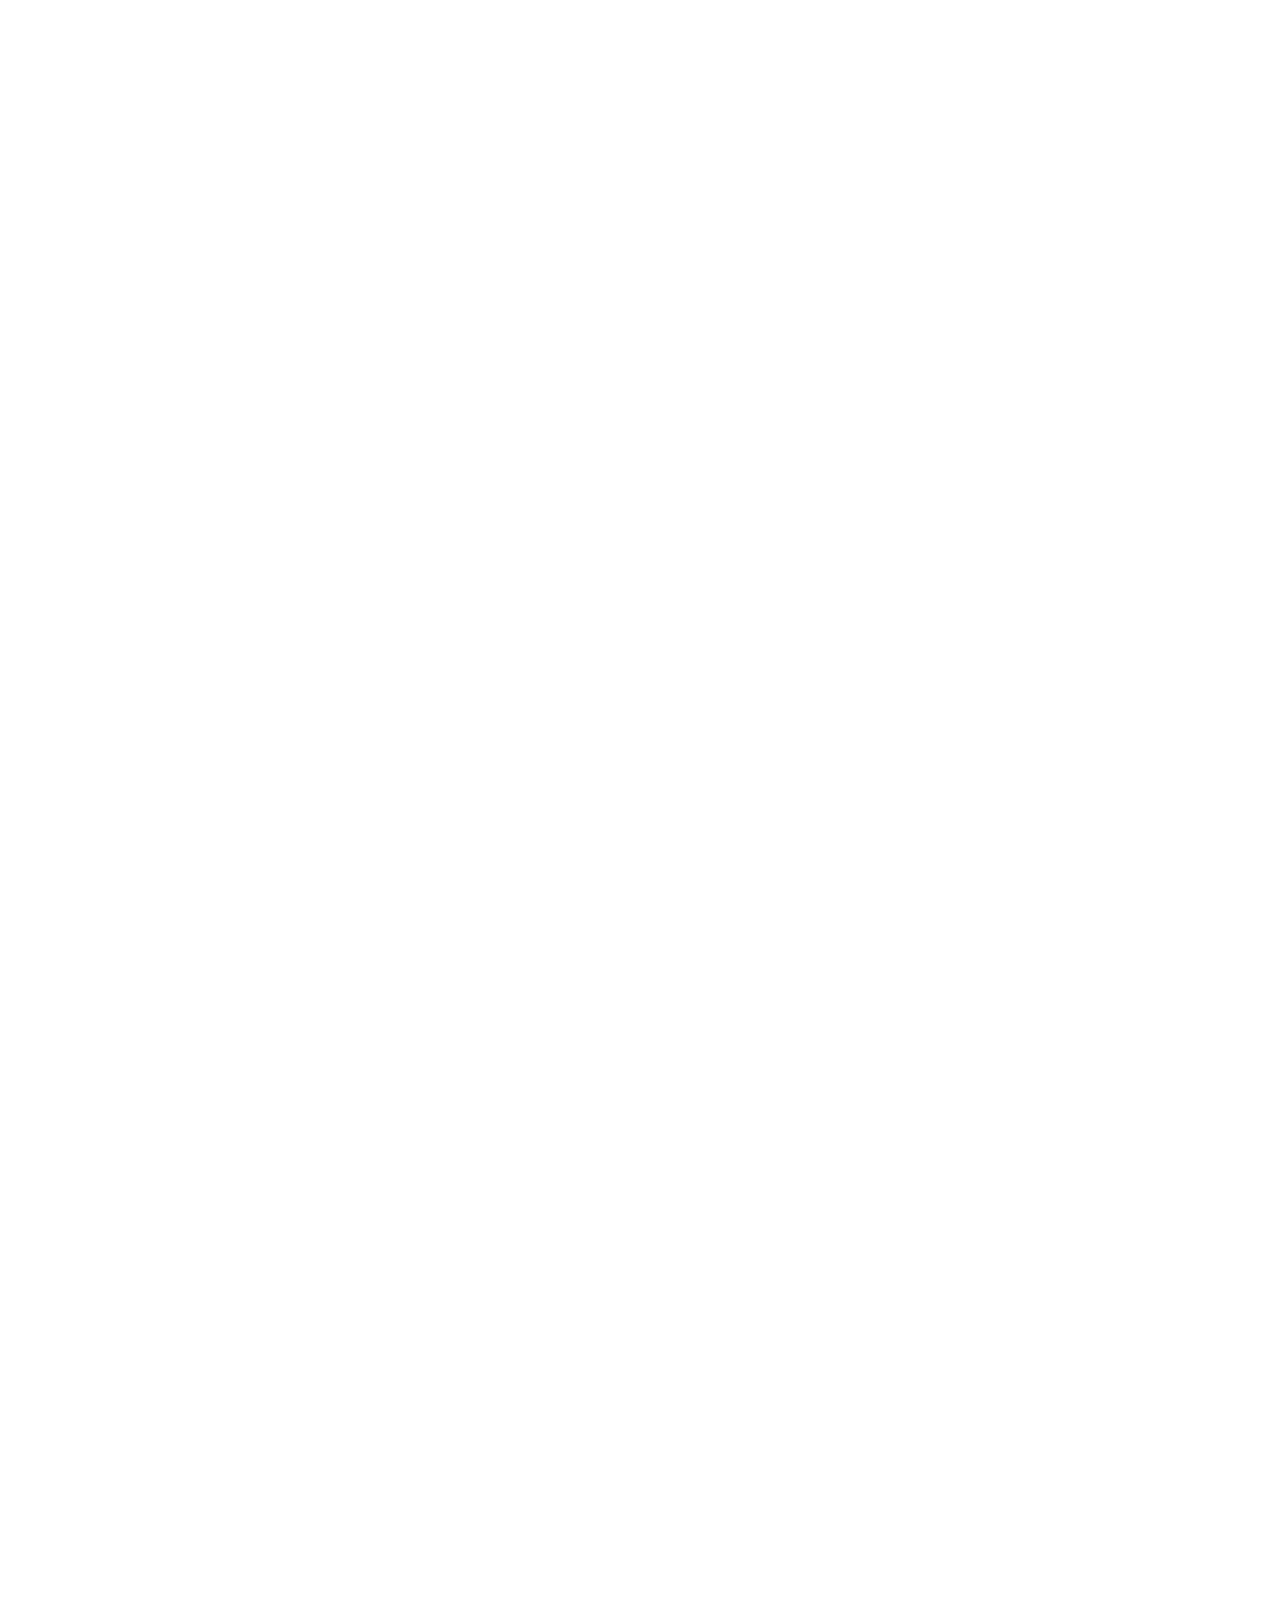
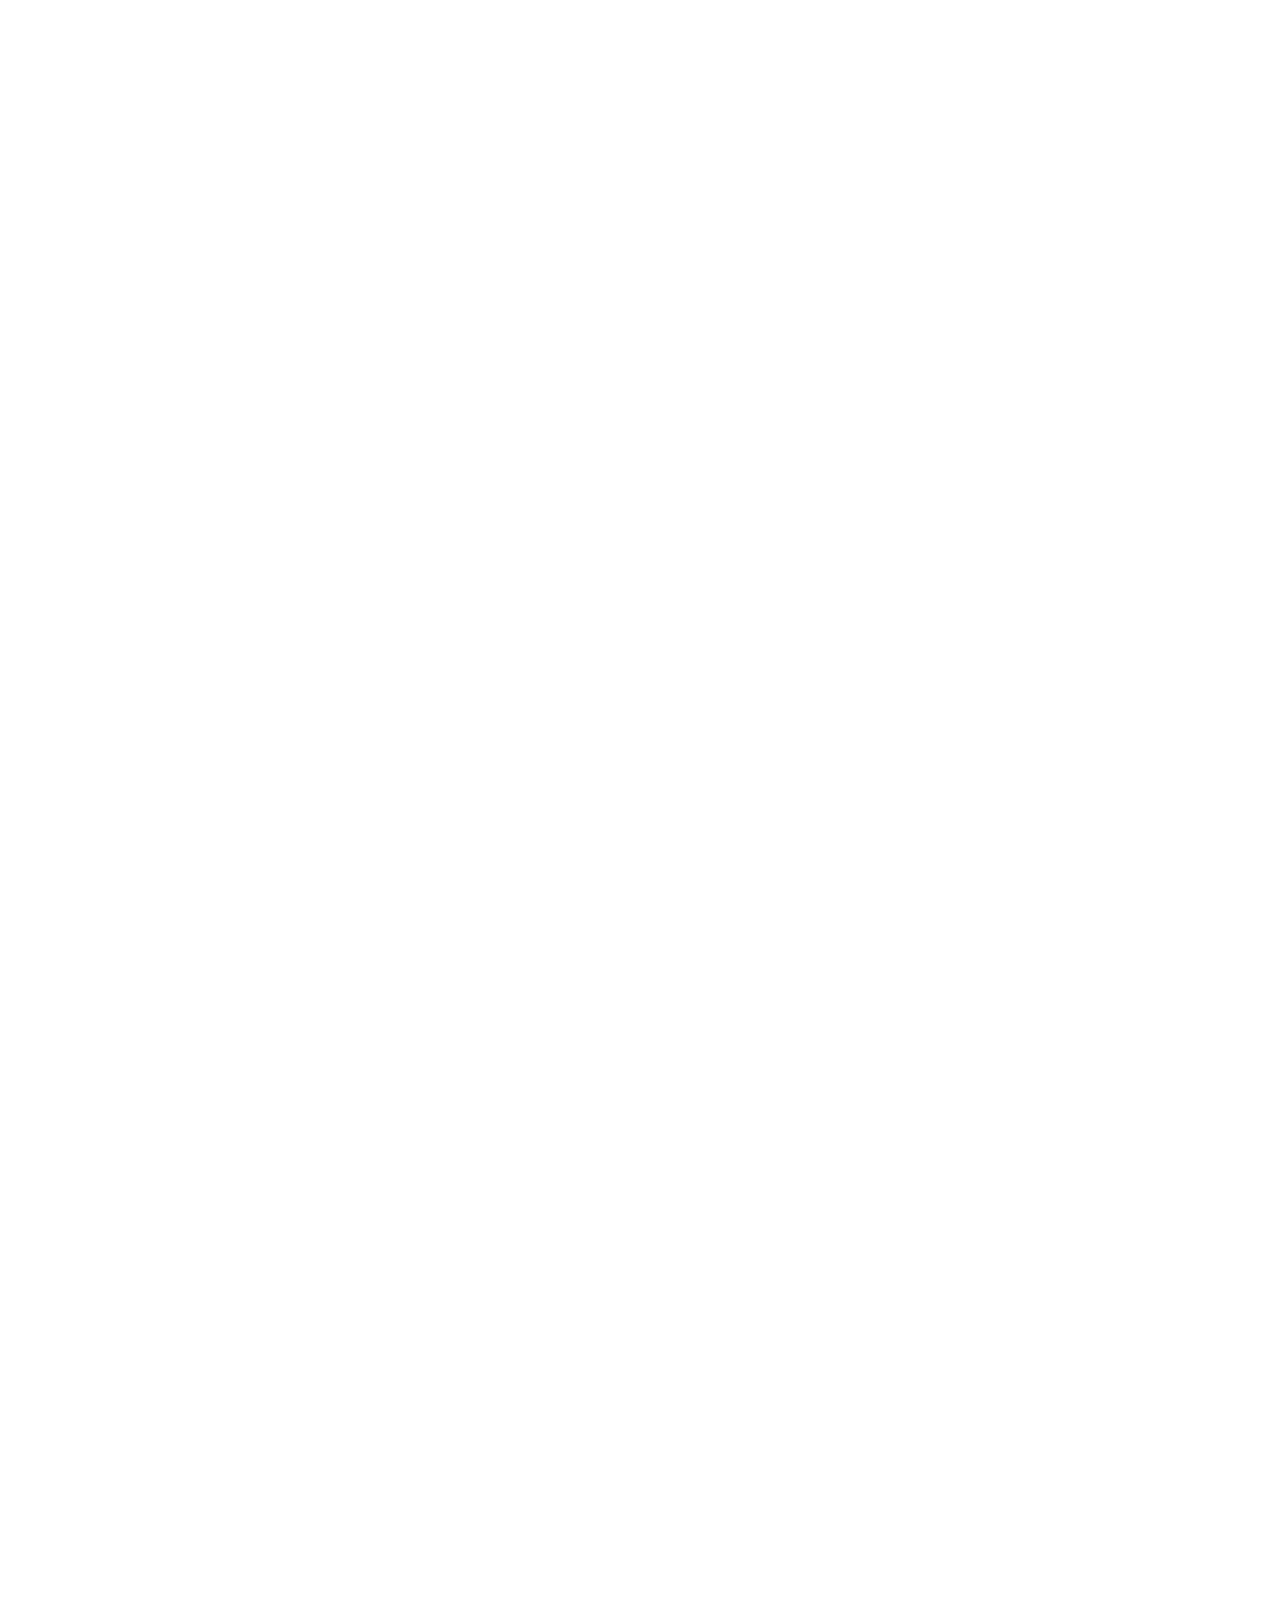
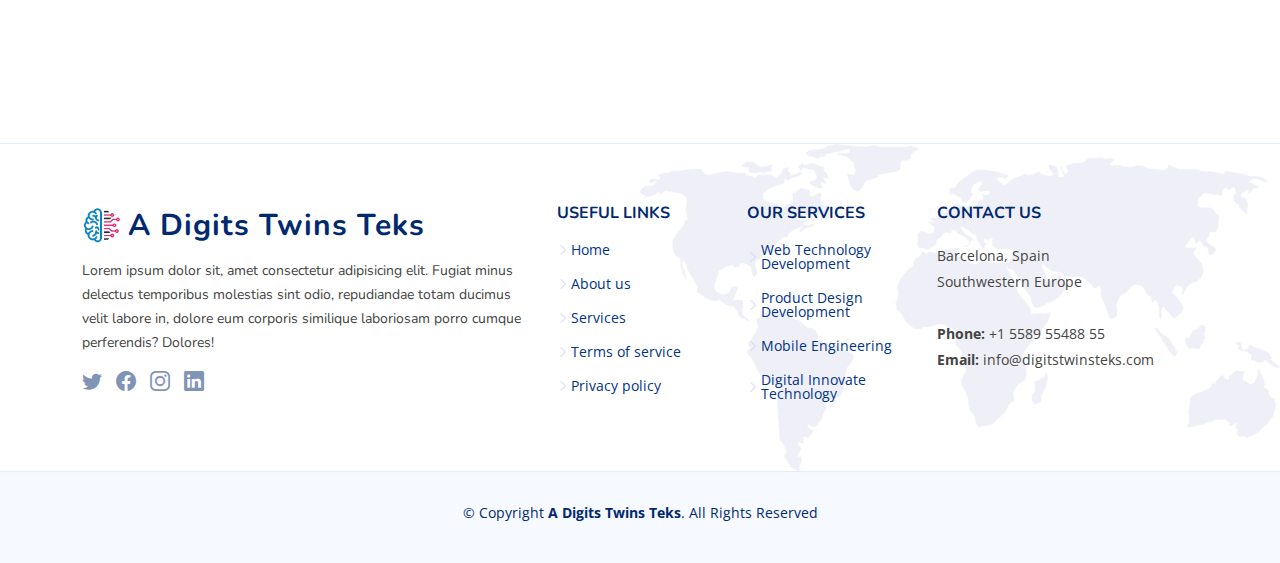
==== commit 9710759f: "text changes" ====
--- a/index.html
+++ b/index.html
@@ -45,7 +45,7 @@
           <li><a class="nav-link scrollto" href="#services">Services</a></li>
           <li><a class="nav-link scrollto" href="#team">Team</a></li>
           <li><a class="nav-link scrollto" href="#contact">Contact</a></li>
-          <li><a class="getstarted scrollto" href="#about">Get Started</a></li>
+          <!-- <li><a class="getstarted scrollto" href="#about">Get Started</a></li> -->
         </ul>
         <i class="bi bi-list mobile-nav-toggle"></i>
       </nav><!-- .navbar -->
@@ -114,24 +114,25 @@
       <div class="container" data-aos="fade-up">
         <div class="row gx-0">
          
-              <h2 class="text-center" style="font-size: 35px;">About Us</h2>
+              <h2 class="text-center" style="font-size: 35px; color: #dc2370; text-transform: uppercase;">About Us</h2>
           <div class="col-lg-6 d-flex flex-column justify-content-center" data-aos="fade-up" data-aos-delay="200">
             <div class="content">
               <h3>Who We Are</h3>
-              <h2>Welcome to A Digits Twins Teks. We Create the Best, Innovate the Next, Refine the next.</h2>
-              <p>
+              <h2>We Create the Best, Innovate the Next, Refine the next.</h2>
+              <p style=" text-align: justify;
+  text-justify: inter-word;">
               We understand the power of technology in shaping businesses. Our mission is to provide tailored software solutions that address your unique needs. From startups to enterprises, we collaborate closely with our clients to deliver exceptional results.
 
 With our experienced software engineers, designers, and project managers, we stay ahead of industry trends. We develop web applications, mobile apps, and enterprise software with precision and expertise.
 
 Quality is our priority. We follow best practices, ensuring robust, scalable, and secure solutions. Our attention to detail and commitment to excellence ensure every line of code is clean and efficient.  
               </p>
-              <div class="text-center text-lg-start">
+              <!-- <div class="text-center text-lg-start">
                 <a href="#" class="btn-read-more d-inline-flex align-items-center justify-content-center align-self-center">
                   <span>Read More</span>
                   <i class="bi bi-arrow-right"></i>
                 </a>
-              </div>
+              </div> -->
             </div>
           </div>
 
@@ -150,8 +151,8 @@
       <div class="container" data-aos="fade-up">
 
         <header class="section-header">
-          <h2>Our Services</h2>
-          <p>We are working on large variety of tech stack.</p>
+          <h2 class="text-center" style="font-size: 35px; text-transform: uppercase;">Our Services</h2>
+          <!-- <h2></h2> -->         
         </header>
 
         <div class="row">
@@ -164,42 +165,46 @@
                </div>
                      
           </div> -->
-
-          <div class="col-lg-6 " data-aos="fade-up" data-aos-delay="400">
+          <div class="col-lg-2"></div>
+          <div class="col-lg-4 " data-aos="fade-up" data-aos-delay="400">
             <div class="box about">
-               <h2>WEB TECHNOLOGY DEVELOPMENT</h2>
+               <h2>Web technology Development</h2>
               <img src="assets/img/web-tech.jpg" class="img-fluid" alt="">
                  <a href="services.html#web-tech"><span class="view-all">View All <span style="font-size: 20px; font-weight: bold;">&#x2192;</span></span></a>
 
               </div>
           </div>
 
-          <div class="col-lg-6 " data-aos="fade-up" data-aos-delay="600">
+          <div class="col-lg-4 " data-aos="fade-up" data-aos-delay="600">
             <div class="box about">
-               <h2>ENGINEERING DEVELOPMENT</h2>
+               <h2>Engineering <br> Development</h2>
               <img src="assets/img/product-design.jpg" class="img-fluid" alt="">
                  <a href="services.html#product-design"><span class="view-all">View All <span style="font-size: 20px; font-weight: bold;">&#x2192;</span></span></a>
 
                </div>
           </div>
-          <!-- <div class="col-lg-2"></div> -->
-          <div class="col-lg-6 mt-4 " data-aos="fade-up" data-aos-delay="600">
+
+          <div class="col-lg-2"></div>
+
+          <div class="col-lg-2"></div>
+         
+          <div class="col-lg-4 mt-4 " data-aos="fade-up" data-aos-delay="600">
             <div class="box about">
-               <h2>MOBILE ENGINEERING</h2>
+               <h2>Mobile <br>Engineering</h2>
               <img src="assets/img/mobile-engg.jpg" class="img-fluid" alt="">
                  <a href="services.html#mobile-engineering"><span class="view-all">View All <span style="font-size: 20px; font-weight: bold;">&#x2192;</span></span></a>
 
                </div>
           </div>
-          <div class="col-lg-6 mt-4" data-aos="fade-up" data-aos-delay="800">
+          <div class="col-lg-4 mt-4" data-aos="fade-up" data-aos-delay="800">
             <div class="box about">
-               <h2> INNOVATIVE TECHNOLOGY STACK</h2>
+               <h2> Innovative Technology Stack</h2>
               <img src="assets/img/arvr.jpg" class="img-fluid" alt="">
                  <a href="services.html#digital-innovative-tech"><span class="view-all">View All <span style="font-size: 20px; font-weight: bold;">&#x2192;</span></span></a>
 
                </div>
           </div>
-<!-- <div class="col-lg-2"></div> -->
+<div class="col-lg-2"></div>
         </div>
 
       </div>
@@ -263,9 +268,8 @@
       <div class="container" data-aos="fade-up">
 
         <header class="section-header">
-          <h2>Team</h2>
-          <p>Our hard working team</p>
-        </header>
+           <h2 class="text-center" style="font-size: 35px;">Team</h2>
+           </header>
 
         <div class="row">
           
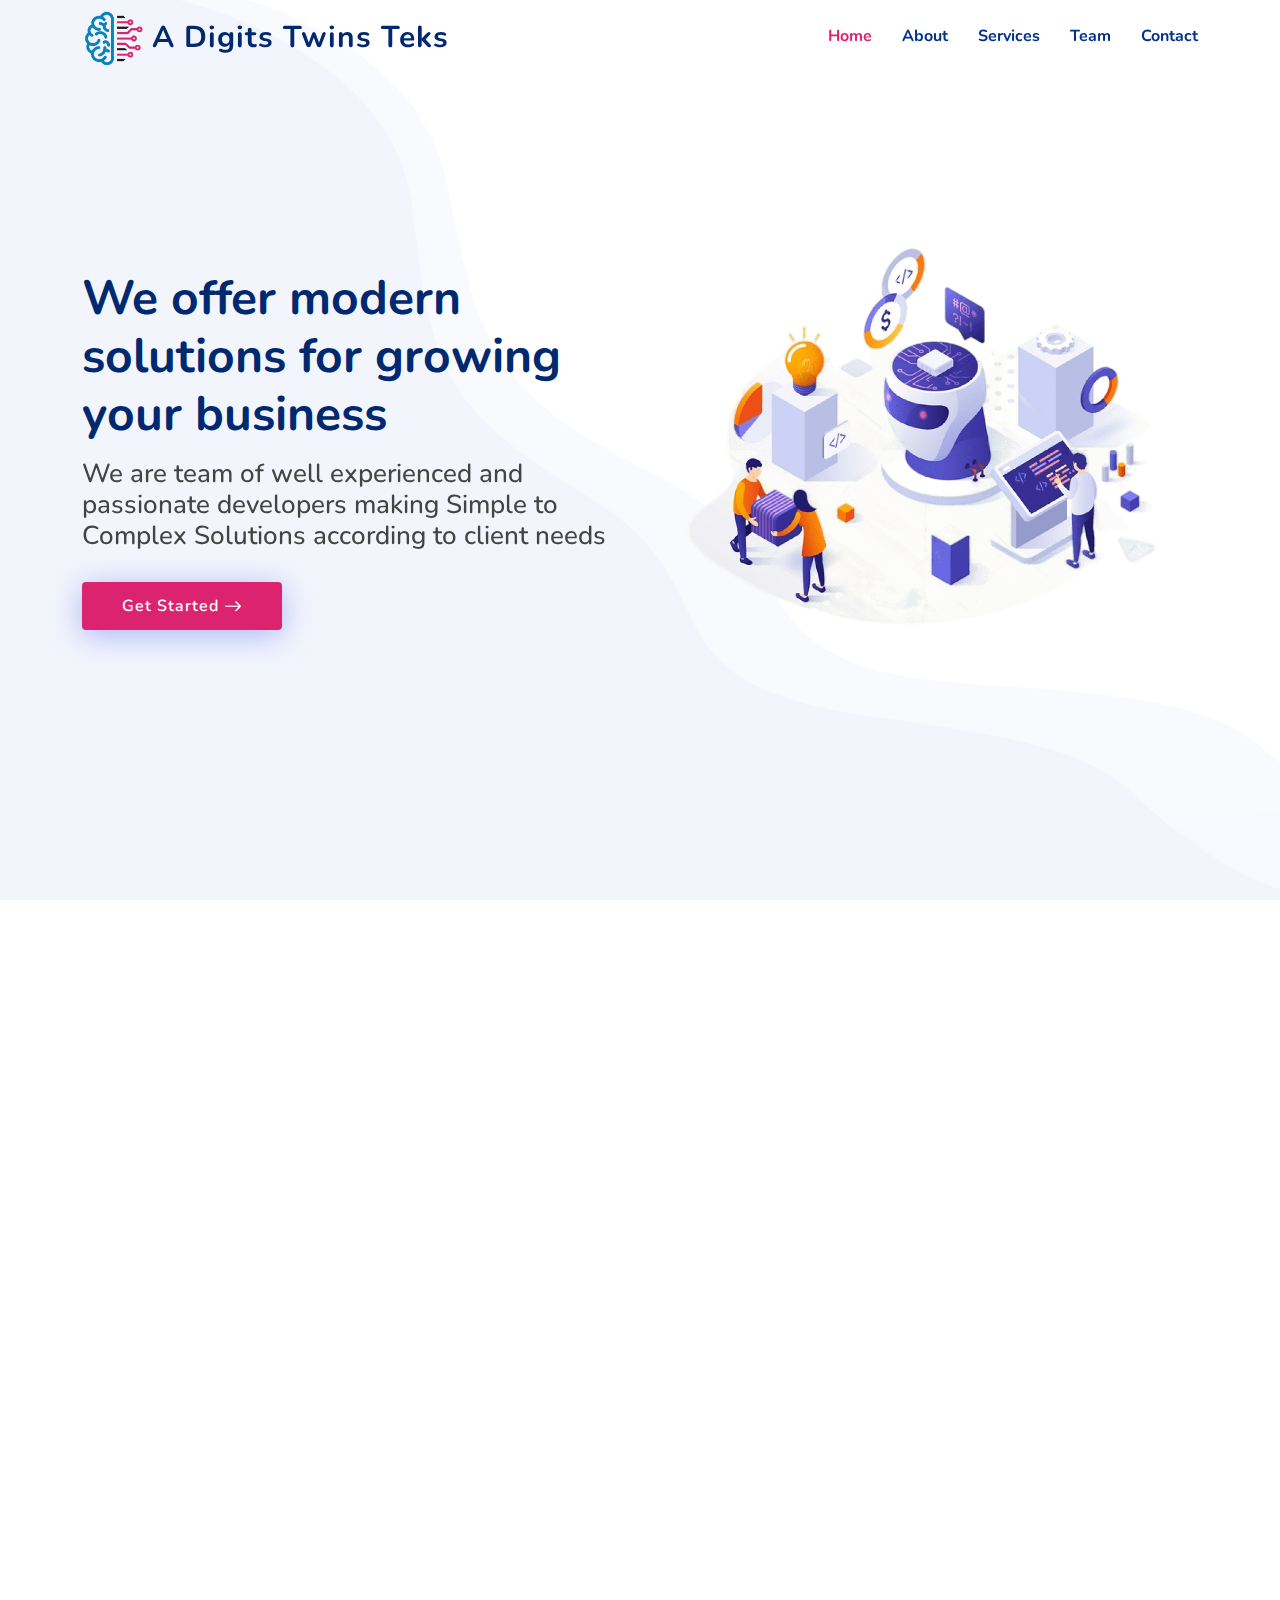
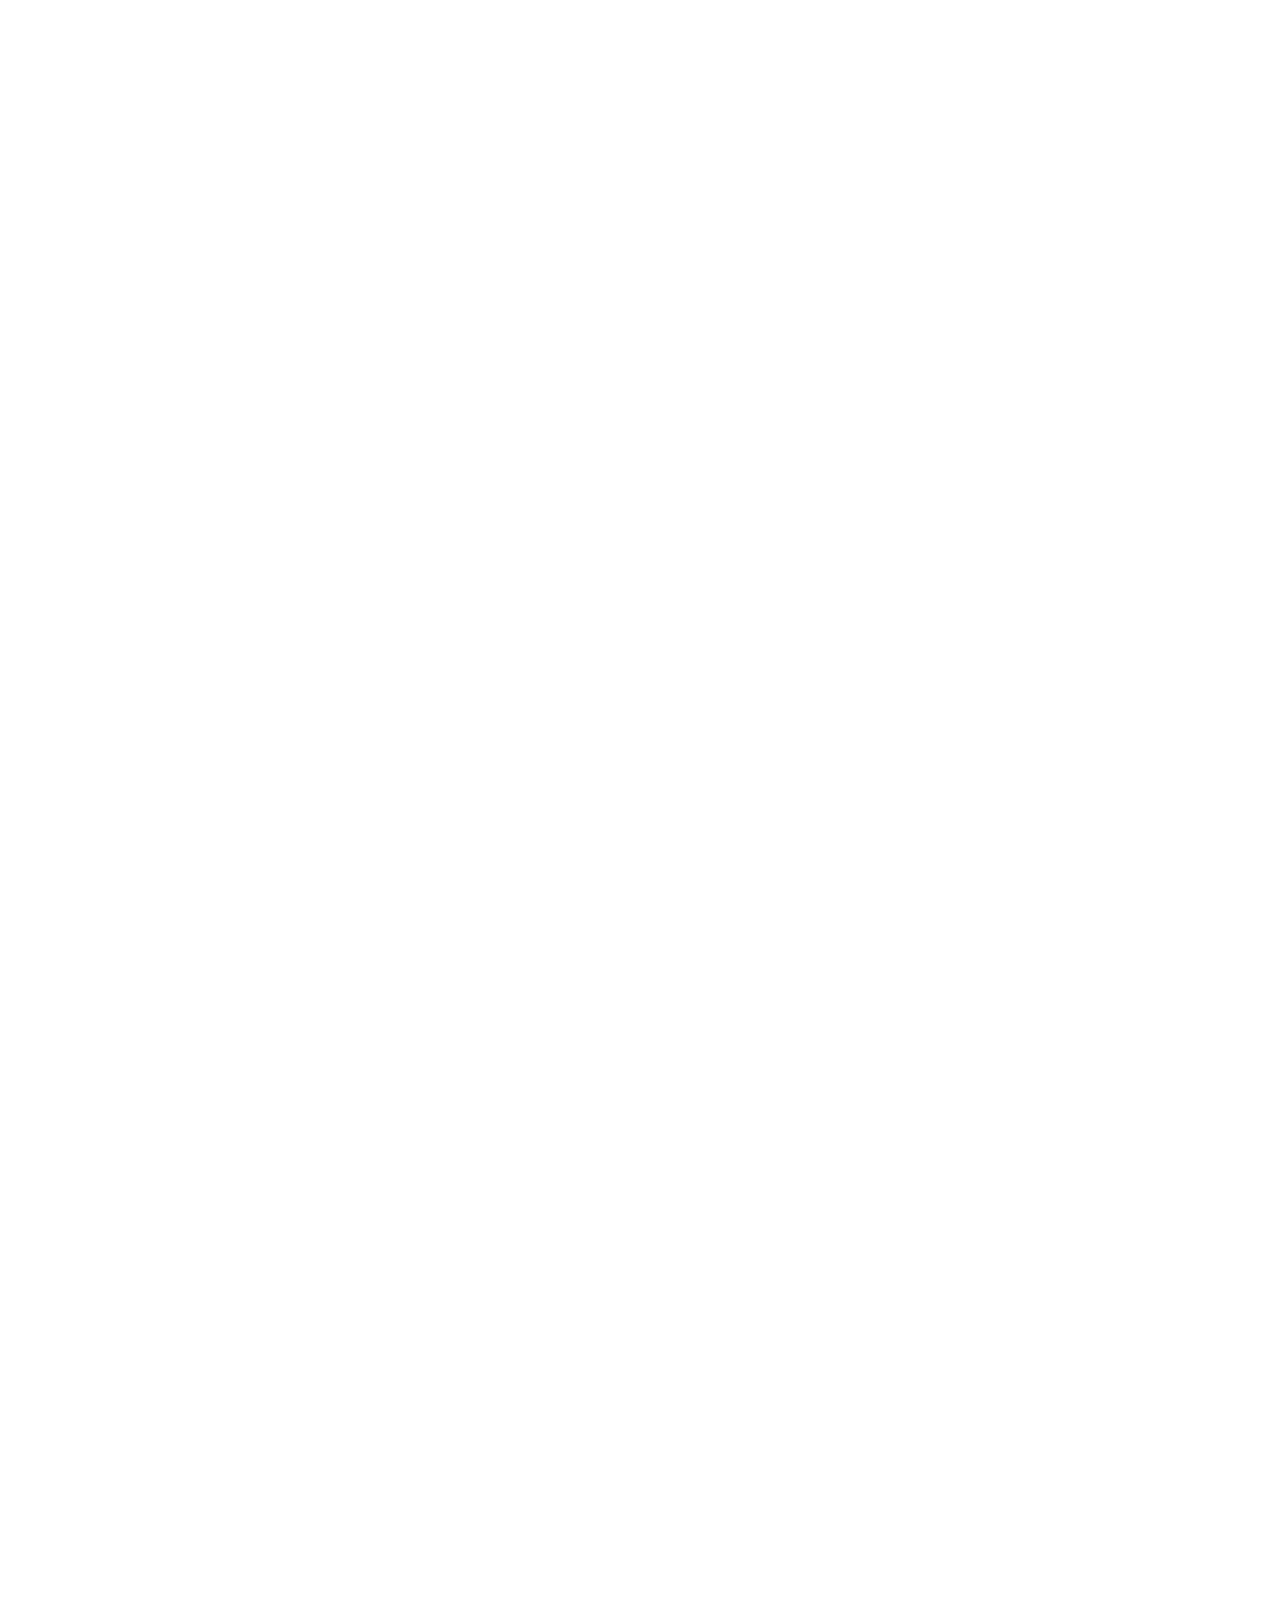
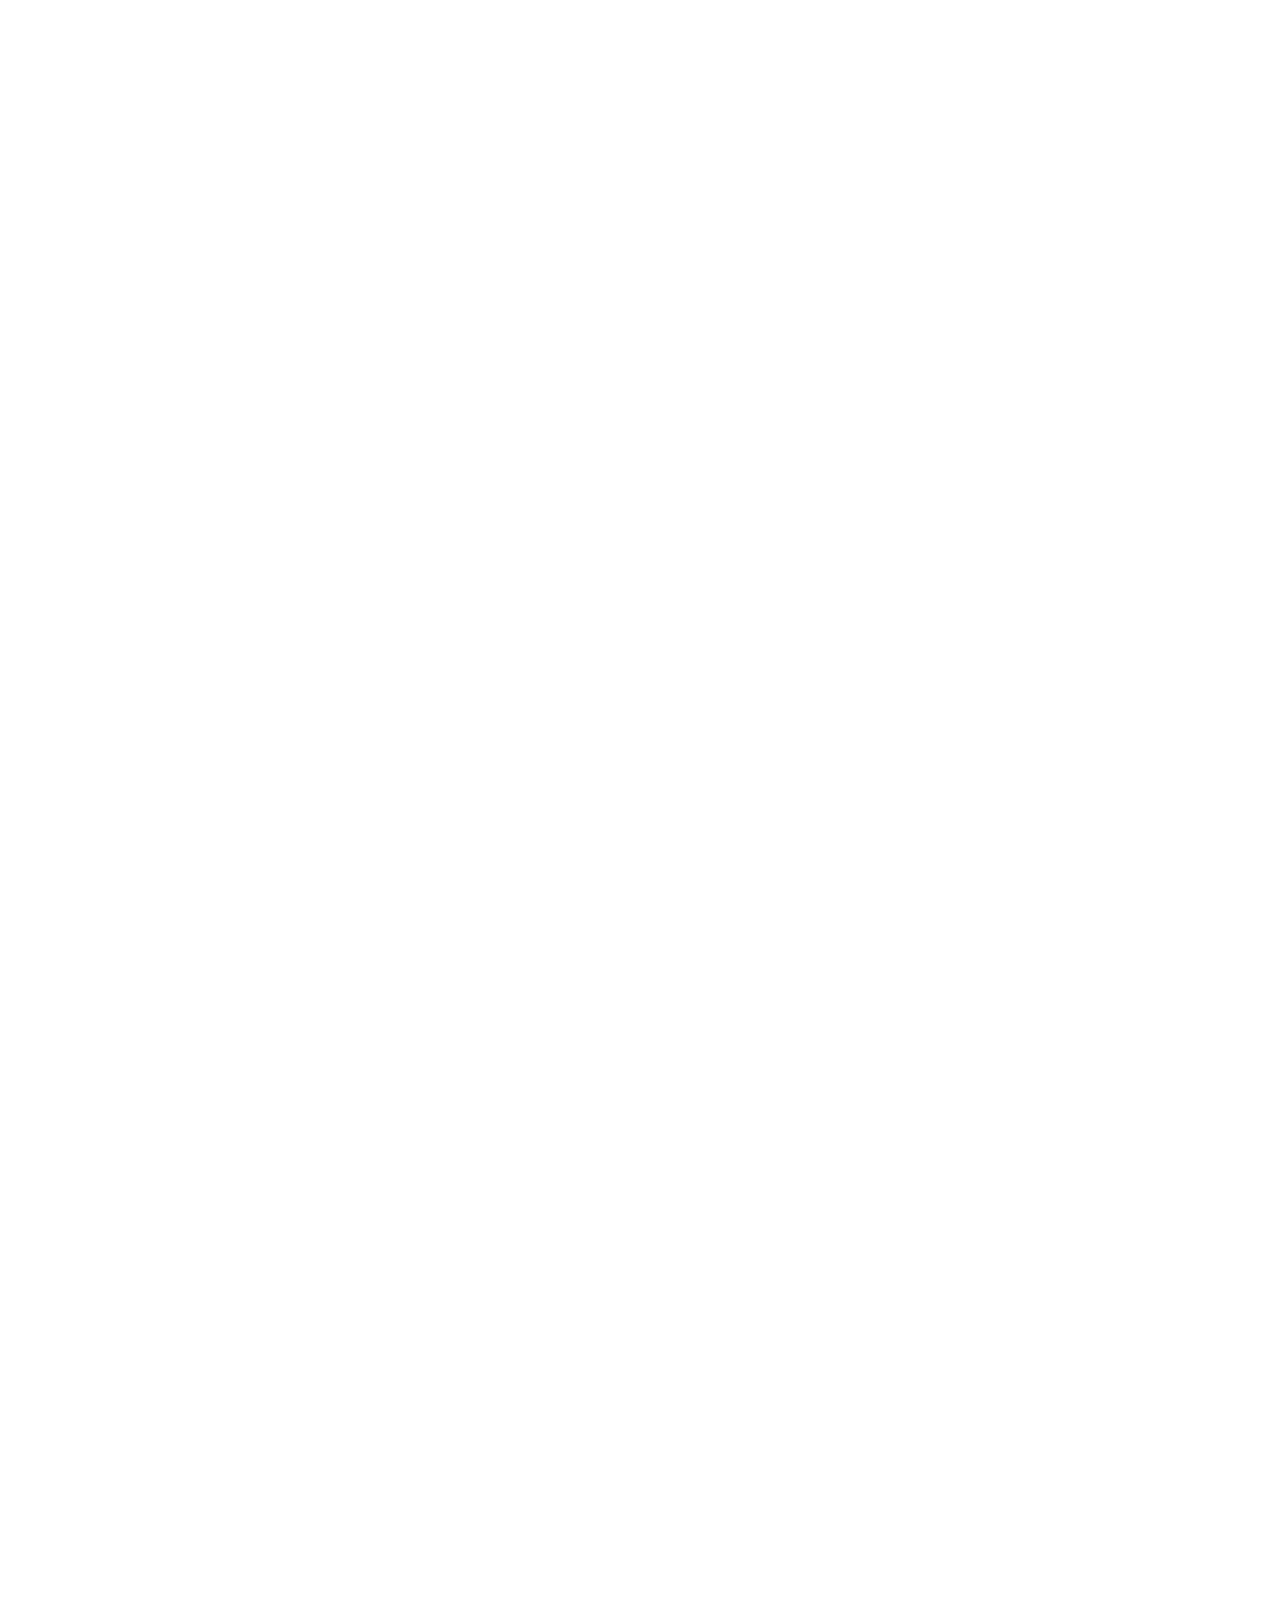
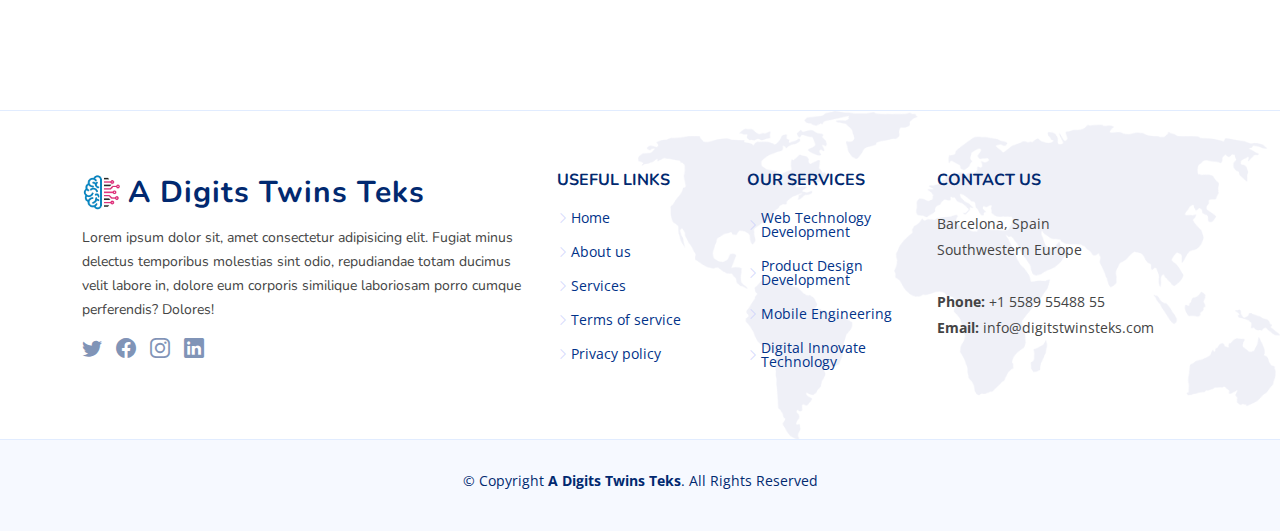
==== commit 5a2aebb8: "contact changes" ====
--- a/index.html
+++ b/index.html
@@ -388,8 +388,8 @@
       <div class="container" data-aos="fade-up">
 
         <header class="section-header">
-          <h2>Contact</h2>
-          <p>Contact Us</p>
+          <h2 style="font-size: 29px">Contact</h2>
+          <!-- <p>Contact Us</p> -->
         </header>
 
         <div class="row gy-4">
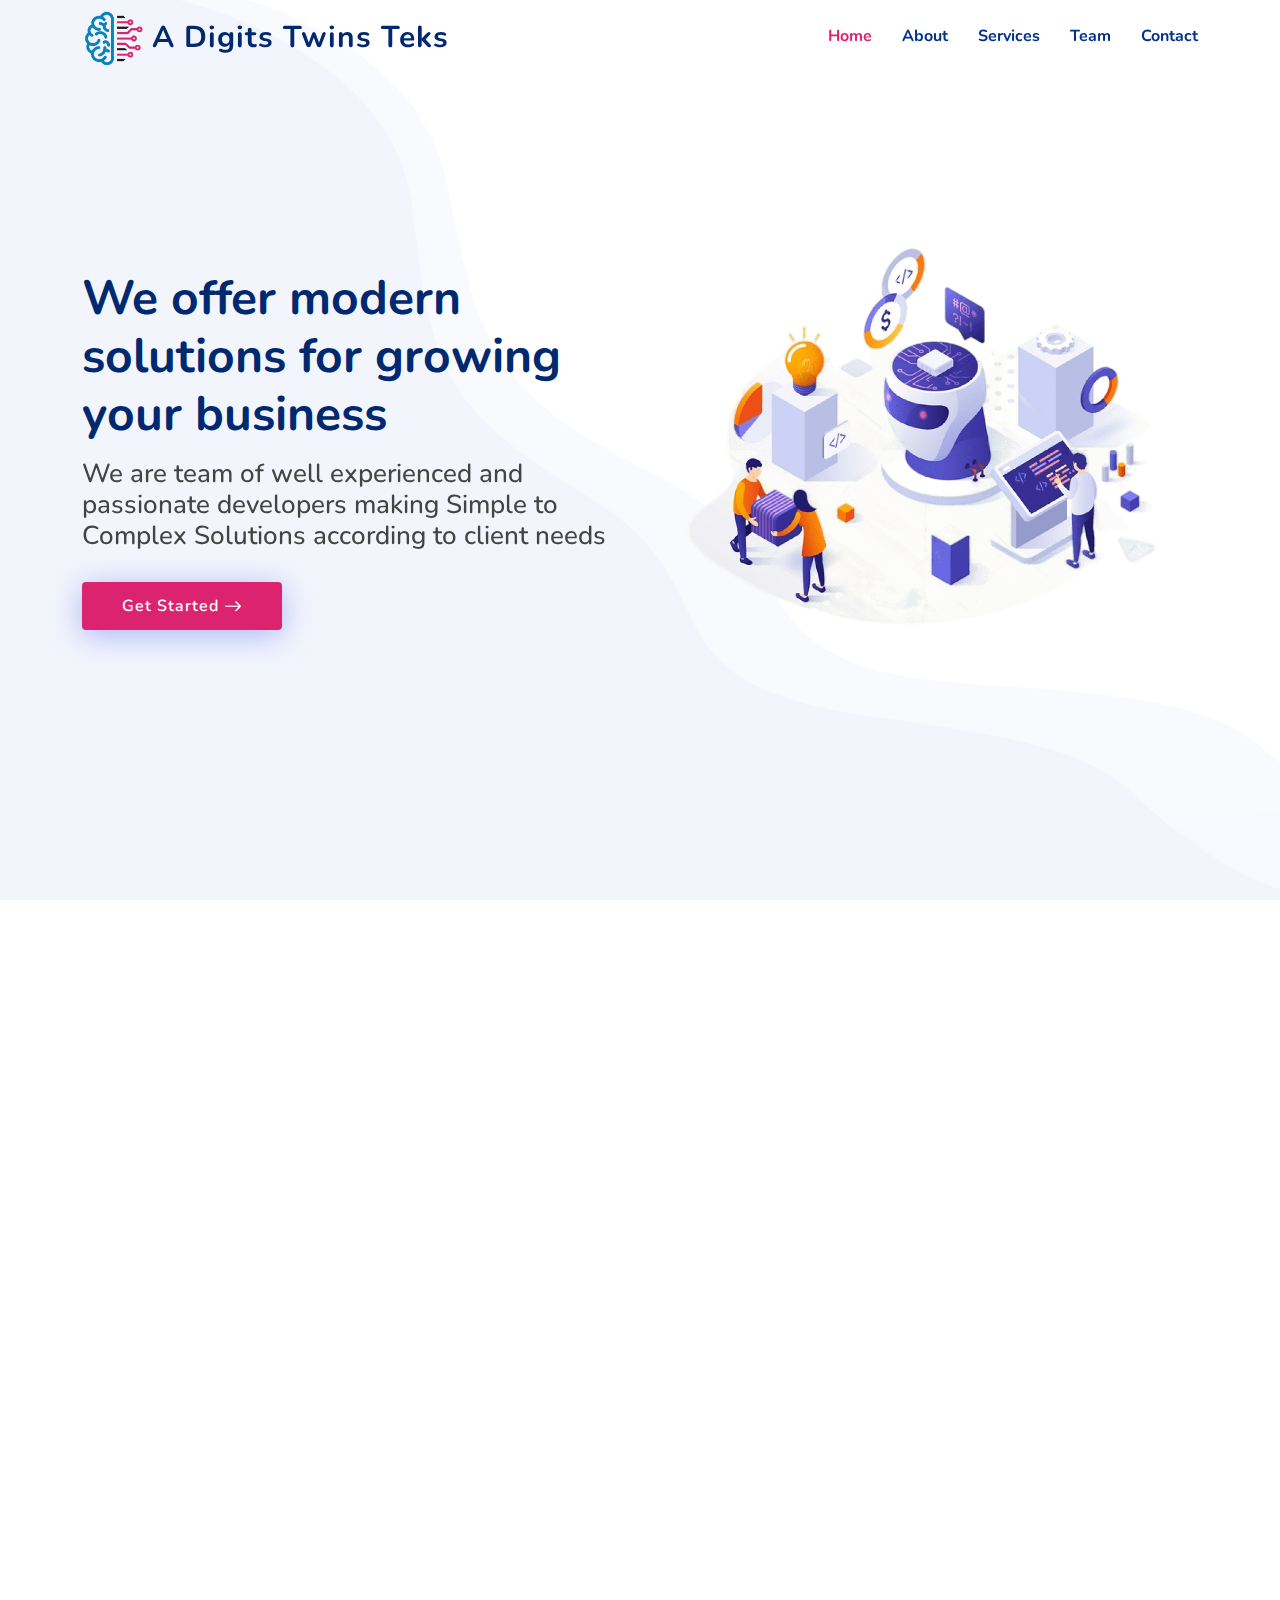
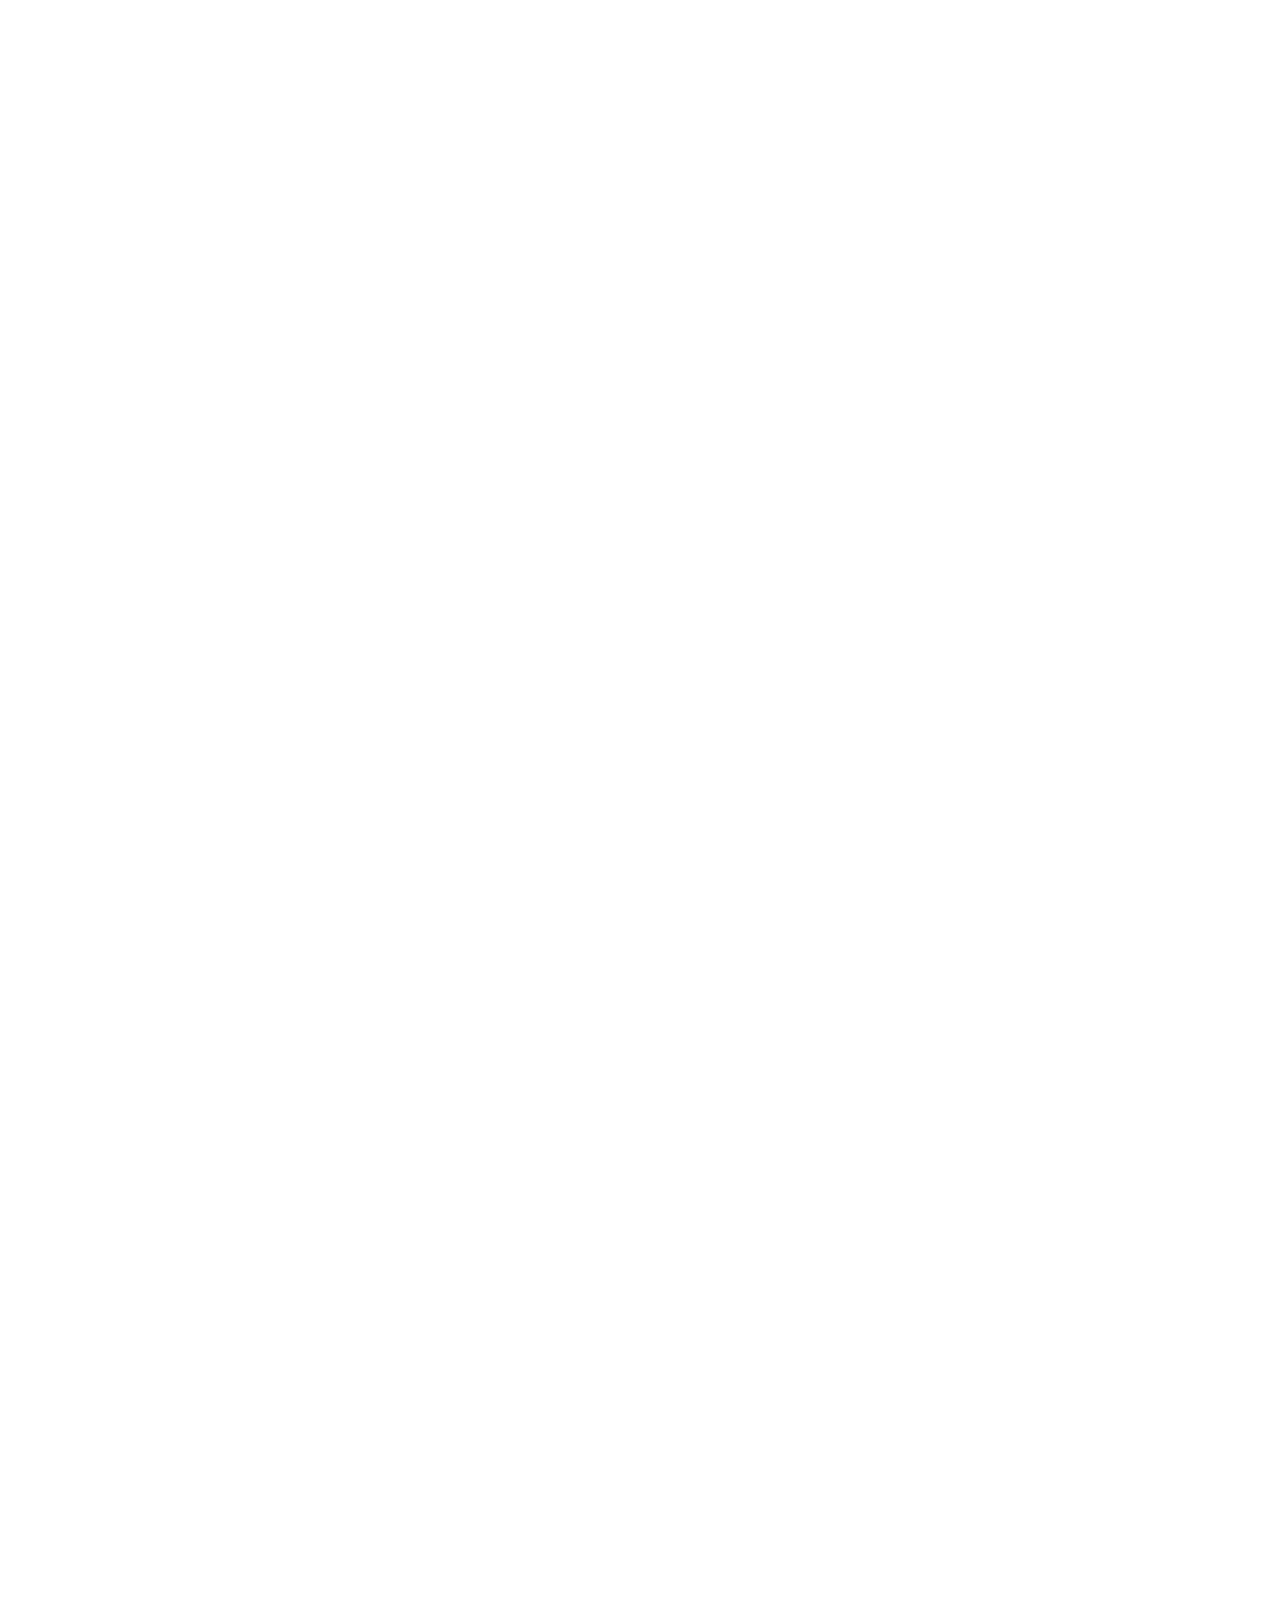
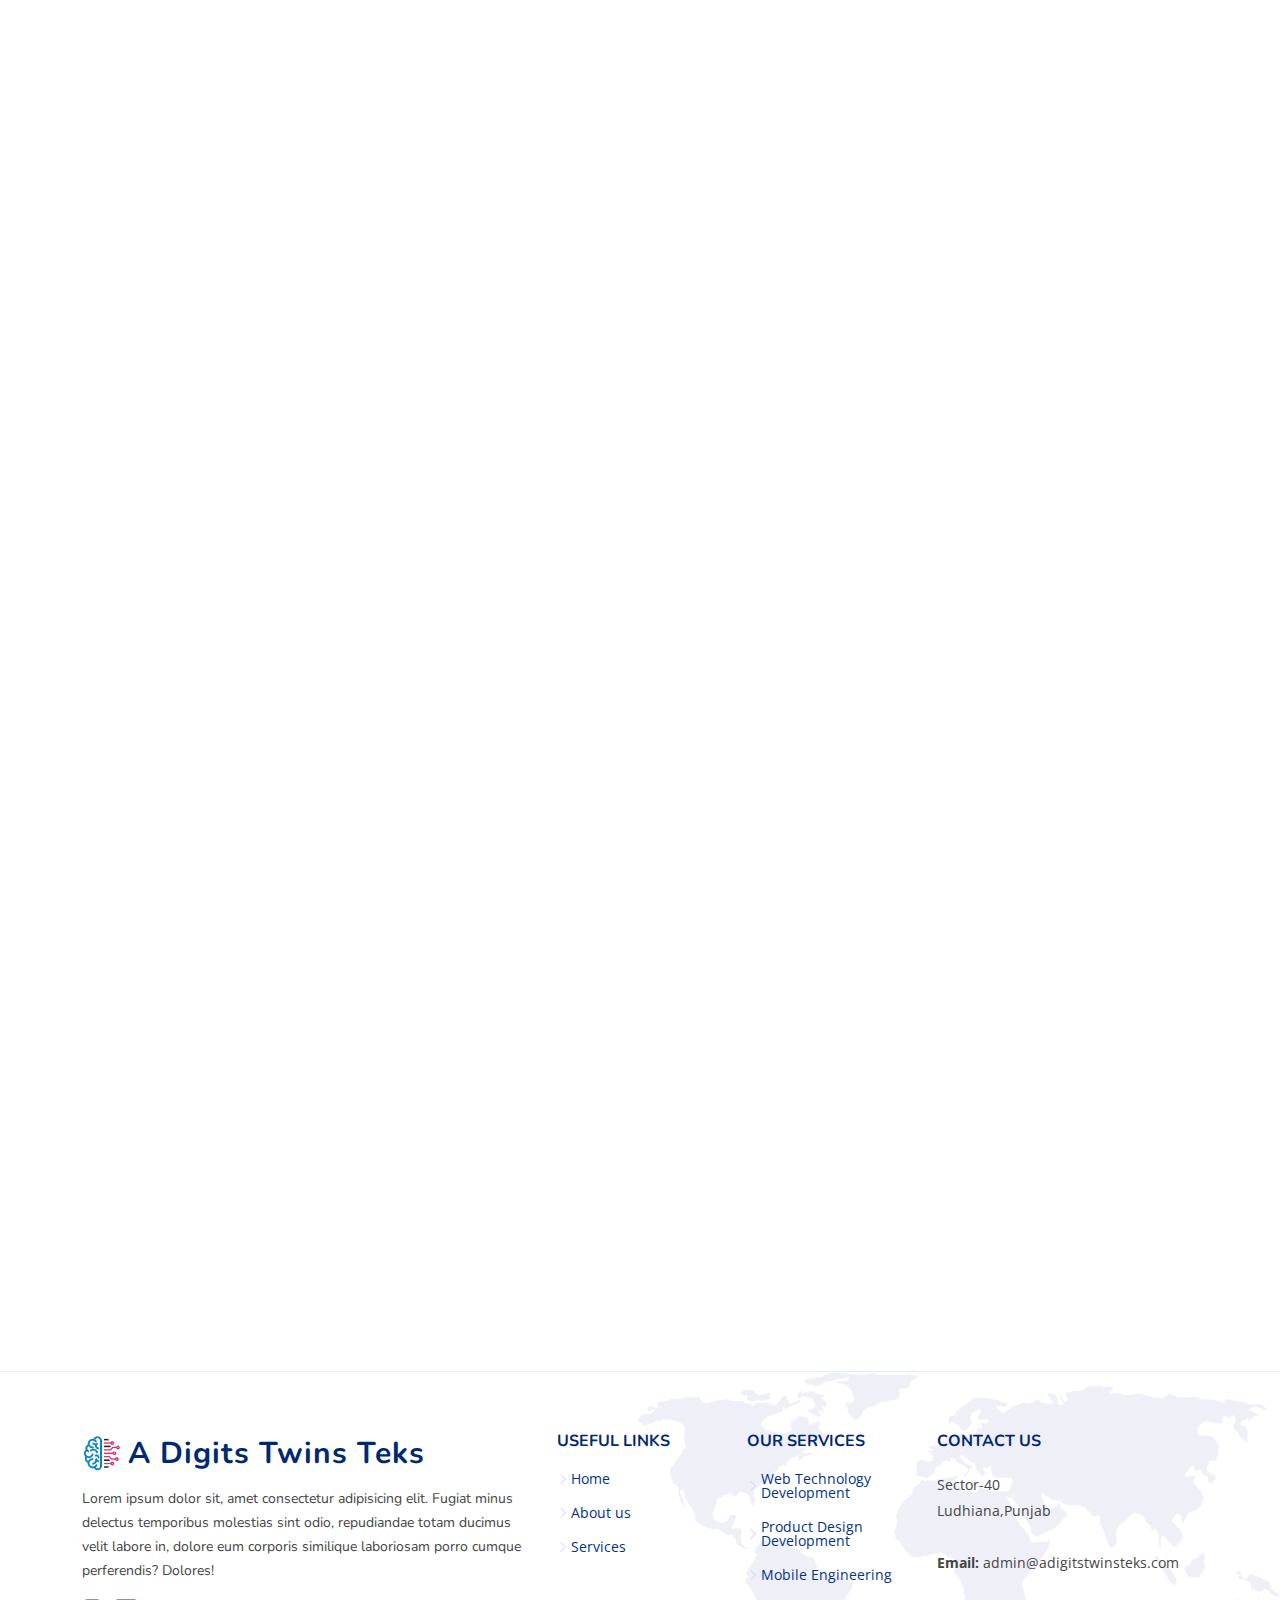
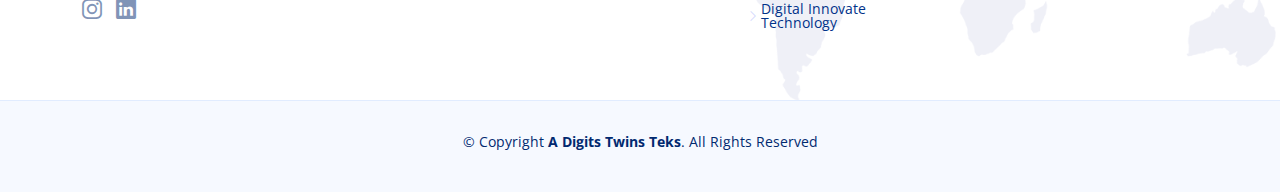
==== commit 1f2c37f7: "responsive work" ====
--- a/index.html
+++ b/index.html
@@ -21,7 +21,6 @@
   <link href="assets/vendor/bootstrap/css/bootstrap.min.css" rel="stylesheet">
   <link href="assets/vendor/bootstrap-icons/bootstrap-icons.css" rel="stylesheet">
   <link href="assets/vendor/glightbox/css/glightbox.min.css" rel="stylesheet">
-  <link href="assets/vendor/remixicon/remixicon.css" rel="stylesheet">
   <link href="assets/vendor/swiper/swiper-bundle.min.css" rel="stylesheet">
 
   <!-- Template Main CSS File -->
@@ -287,7 +286,7 @@
               <div class="member-info">
                 <h4>Nitika Jindal</h4>
                 <span>Chief Operational Officer</span>
-                <p>Lorem ipsum dolor sit, amet consectetur adipisicing elit. Quae cumque odit asperiores repellat et non consectetur adipisci doloribus deserunt illo molestiae explicabo, distinctio aut aperiam veritatis laudantium dolorum tempore fuga!</p>
+                <!-- <p>Lorem ipsum dolor sit, amet consectetur adipisicing elit. Quae cumque odit asperiores repellat et non consectetur adipisci doloribus deserunt illo molestiae explicabo, distinctio aut aperiam veritatis laudantium dolorum tempore fuga!</p> -->
               </div>
             </div>
           </div>
@@ -306,7 +305,7 @@
               <div class="member-info">
                 <h4>Joseph Stalin</h4>
                 <span>CTO & Senior Full Stack</span>
-                <p>Lorem ipsum dolor, sit amet consectetur adipisicing elit. Obcaecati, adipisci magni? Deserunt tempora quo voluptate laudantium veritatis. Excepturi magnam ex voluptate magni, corrupti error atque est sed eum optio consectetur?.</p>
+                <!-- <p>Lorem ipsum dolor, sit amet consectetur adipisicing elit. Obcaecati, adipisci magni? Deserunt tempora quo voluptate laudantium veritatis. Excepturi magnam ex voluptate magni, corrupti error atque est sed eum optio consectetur?.</p> -->
               </div>
             </div>
           </div>
@@ -325,7 +324,7 @@
               <div class="member-info">
                 <h4>Vitaliy Boayanivskyy</h4>
                 <span>Senior Full Stack Developer</span>
-                <p>Lorem ipsum dolor, sit amet consectetur adipisicing elit. Odio, deleniti veniam vitae praesentium placeat harum ea delectus, alias expedita accusamus voluptatem, nemo dolor deserunt officiis vero rem adipisci et suscipit..</p>
+                <!-- <p>Lorem ipsum dolor, sit amet consectetur adipisicing elit. Odio, deleniti veniam vitae praesentium placeat harum ea delectus, alias expedita accusamus voluptatem, nemo dolor deserunt officiis vero rem adipisci et suscipit..</p> -->
               </div>
             </div>
           </div>
@@ -350,7 +349,7 @@
               <div class="member-info">
                 <h4>Karthik Mani</h4>
                 <span>Senior Full Stack Developer</span>
-                <p>Lorem ipsum dolor sit, amet consectetur adipisicing elit. Facilis corporis, assumenda harum suscipit dignissimos reiciendis explicabo veritatis consequatur ratione labore velit provident iste eveniet alias, non unde, dicta est adipisci..</p>
+                <!-- <p>Lorem ipsum dolor sit, amet consectetur adipisicing elit. Facilis corporis, assumenda harum suscipit dignissimos reiciendis explicabo veritatis consequatur ratione labore velit provident iste eveniet alias, non unde, dicta est adipisci..</p> -->
               </div>
             </div>
           </div>
@@ -369,7 +368,7 @@
               <div class="member-info">
                 <h4>Chehak Gupta</h4>
                 <span>Junior Full Stack Developer</span>
-                <p>Lorem ipsum dolor sit, amet consectetur adipisicing elit. Facilis corporis, assumenda harum suscipit dignissimos reiciendis explicabo veritatis consequatur ratione labore velit provident iste eveniet alias, non unde, dicta est adipisci..</p>
+                <!-- <p>Lorem ipsum dolor sit, amet consectetur adipisicing elit. Facilis corporis, assumenda harum suscipit dignissimos reiciendis explicabo veritatis consequatur ratione labore velit provident iste eveniet alias, non unde, dicta est adipisci..</p> -->
               </div>
             </div>
           </div>
@@ -401,7 +400,7 @@
                 <div class="info-box" data-aos="fade-right" data-aos-delay="200">
                   <i class="bi bi-geo-alt" ></i>
                   <h3>Address</h3>
-                  <p>A108 Adam Street,<br>New York, NY 535022</p>
+                  <p>Sector-40,<br>Ludhiana, Punjab</p>
                 </div>
               </div>
               <!-- <div class="col-md-6">
@@ -415,7 +414,7 @@
                 <div class="info-box" data-aos="fade-right" data-aos-delay="300">
                   <i class="bi bi-envelope"></i>
                   <h3>Email Us</h3>
-                  <p>info@adtt.com<br>contact@adtt.com</p>
+                  <p>admin@adigitstwinsteks.com</p>
                 </div>
               </div>
               <div class="col-md-3"></div>
@@ -431,18 +430,18 @@
           </div>
 
           <div class="col-lg-6">
-            <form action="forms/contact.php" method="post" class="php-email-form">
+            <form method="post" class="php-email-form">
               <div class="row gy-4">
 
                 <div class="col-md-6">
                   <input type="text" name="name" class="form-control" placeholder="Name" required>
                 </div>
                 <div class="col-md-6">
-                  <input type="text" name="surname" class="form-control" placeholder="Surname" required>
+                  <input type="text" name="surname" class="form-control" placeholder="Surname">
                 </div>
 
                 <div class="col-md-6 ">
-                  <input type="email" class="form-control" name="email" placeholder="Email" required>
+                  <input type="email" class="form-control"  id="form-email" name="email" placeholder="Email" required>
                 </div>
 
                 <div class="col-md-6">
@@ -453,11 +452,11 @@
                 </div>
 
                 <div class="col-md-6">
-                  <input type="text" class="form-control" name="subject" placeholder="Subject" required>
+                  <input type="text" name="subject" class="form-control"  placeholder="Subject" required>
                 </div>
 
                 <div class="col-md-12">
-                  <textarea class="form-control" name="message" rows="6" placeholder="Message" required></textarea>
+                  <textarea name="message" class="form-control"  rows="6" placeholder="Message" required></textarea>
                 </div>
 
                 <div class="col-md-12 text-center">
@@ -465,7 +464,7 @@
                   <div class="error-message"></div>
                   <div class="sent-message">Your message has been sent. Thank you!</div>
 
-                  <button type="submit">Send Message</button>
+                  <input type="submit" onclick="sendEmail()">Send Message
                 </div>
 
               </div>
@@ -489,14 +488,14 @@
           <div class="col-lg-5 col-md-12 footer-info">
             <a href="index.html" class="logo d-flex align-items-center">
               <img src="assets/img/home/logo.jpeg" alt="">
-              <span>A Digits Twins Teks</span>
+              <span class="responsive">A Digits Twins Teks</span>
             </a>
             <p>Lorem ipsum dolor sit, amet consectetur adipisicing elit. Fugiat minus delectus temporibus molestias sint odio, repudiandae totam ducimus velit labore in, dolore eum corporis similique laboriosam porro cumque perferendis? Dolores!</p>
             <div class="social-links mt-3">
-              <a href="#" class="twitter"><i class="bi bi-twitter"></i></a>
-              <a href="#" class="facebook"><i class="bi bi-facebook"></i></a>
+              <!-- <a href="#" class="twitter"><i class="bi bi-twitter"></i></a>
+              <a href="#" class="facebook"><i class="bi bi-facebook"></i></a> -->
               <a href="#" class="instagram"><i class="bi bi-instagram"></i></a>
-              <a href="#" class="linkedin"><i class="bi bi-linkedin"></i></a>
+              <a href="https://www.linkedin.com/company/a-digits-twins-teks/about/" class="linkedin"><i class="bi bi-linkedin"></i></a>
             </div>
           </div>
 
@@ -506,8 +505,8 @@
               <li><i class="bi bi-chevron-right"></i> <a href="index.html#hero">Home</a></li>
               <li><i class="bi bi-chevron-right"></i> <a href="index.html#about">About us</a></li>
               <li><i class="bi bi-chevron-right"></i> <a href="services.html">Services</a></li>
-              <li><i class="bi bi-chevron-right"></i> <a href="#">Terms of service</a></li>
-              <li><i class="bi bi-chevron-right"></i> <a href="#">Privacy policy</a></li>
+              <!-- <li><i class="bi bi-chevron-right"></i> <a href="#">Terms of service</a></li> -->
+              <!-- <li><i class="bi bi-chevron-right"></i> <a href="#">Privacy policy</a></li> -->
             </ul>
           </div>
 
@@ -525,11 +524,11 @@
           <div class="col-lg-3 col-md-12 footer-contact text-center text-md-start">
             <h4>Contact Us</h4>
             <p>
-              Barcelona, Spain <br>
+             Sector-40 <br>
               <!-- New York, NY 535022<br> -->
-              Southwestern Europe <br><br>
-              <strong>Phone:</strong> +1 5589 55488 55<br>
-              <strong>Email:</strong> info@digitstwinsteks.com<br>
+              Ludhiana,Punjab <br><br>
+              <!-- <strong>Phone:</strong> +1 5589 55488 55<br> -->
+              <strong>Email:</strong> admin@adigitstwinsteks.com<br>
             </p>
 
           </div>
@@ -555,13 +554,29 @@
   <script src="assets/vendor/aos/aos.js"></script>
   <script src="assets/vendor/bootstrap/js/bootstrap.bundle.min.js"></script>
   <script src="assets/vendor/glightbox/js/glightbox.min.js"></script>
-  <script src="assets/vendor/isotope-layout/isotope.pkgd.min.js"></script>
   <script src="assets/vendor/swiper/swiper-bundle.min.js"></script>
-  <script src="assets/vendor/php-email-form/validate.js"></script>
+  <script src="https://smtpjs.com/v3/smtp.js"></script>
 
   <!-- Template Main JS File -->
   <script src="assets/js/main.js"></script>
 
+   <script type="text/javascript">
+    function sendEmail() {
+      Email.send({
+        Host: "smtp.gmail.com",
+        Username: "gchehak18@gmail.com",
+        Password: "Chehak@1718",
+        To: 'gchehak18@gmail.com',
+        From: document.getElementById('form-email').value,
+        Subject: "Sending Email using javascript",
+        Body: "Well that was easy!!",
+      })
+        .then(function (message) {
+          alert("mail sent successfully")
+        });
+    }
+  </script>
+
 </body>
 
 </html>--- a/assets/css/style.css
+++ b/assets/css/style.css
@@ -248,9 +248,10 @@
   }
 }
 
-/* 
-.particle-animation {
-  display: inline-block;
+/* @media only screen and (min-width: 0px) and (max-width: 420px) {
+  .particle-animation {
+    display: none;
+  }
 } */
 
 
@@ -785,131 +786,6 @@
 }
 
 /*--------------------------------------------------------------
-# Features
---------------------------------------------------------------*/
-.features .feature-box {
-  padding: 24px 20px;
-  box-shadow: 0px 0 30px rgba(1, 41, 112, 0.08);
-  transition: 0.3s;
-  height: 100%;
-}
-
-.features .feature-box h3 {
-  font-size: 18px;
-  color: #012970;
-  font-weight: 700;
-  margin: 0;
-}
-
-.features .feature-box i {
-  line-height: 0;
-  background: #ecf3ff;
-  padding: 4px;
-  margin-right: 10px;
-  font-size: 24px;
-  border-radius: 3px;
-  transition: 0.3s;
-}
-
-.features .feature-box:hover i {
-  background: #dc2370;
-  color: #fff;
-}
-
-.features .feture-tabs {
-  margin-top: 120px;
-}
-
-.features .feture-tabs h3 {
-  color: #012970;
-  font-weight: 700;
-  font-size: 32px;
-  margin-bottom: 10px;
-}
-
-@media (max-width: 768px) {
-  .features .feture-tabs h3 {
-    font-size: 28px;
-  }
-}
-
-.features .feture-tabs .nav-pills {
-  border-bottom: 1px solid #eee;
-}
-
-.features .feture-tabs .nav-link {
-  background: none;
-  text-transform: uppercase;
-  font-size: 15px;
-  font-weight: 600;
-  color: #012970;
-  padding: 12px 0;
-  margin-right: 25px;
-  margin-bottom: -2px;
-  border-radius: 0;
-}
-
-.features .feture-tabs .nav-link.active {
-  color: #dc2370;
-  border-bottom: 3px solid #dc2370;
-}
-
-.features .feture-tabs .tab-content h4 {
-  font-size: 18px;
-  margin: 0;
-  font-weight: 700;
-  color: #012970;
-}
-
-.features .feture-tabs .tab-content i {
-  font-size: 24px;
-  line-height: 0;
-  margin-right: 8px;
-  color: #dc2370;
-}
-
-.features .feature-icons {
-  margin-top: 120px;
-}
-
-.features .feature-icons h3 {
-  color: #012970;
-  font-weight: 700;
-  font-size: 32px;
-  margin-bottom: 20px;
-  text-align: center;
-}
-
-@media (max-width: 768px) {
-  .features .feature-icons h3 {
-    font-size: 28px;
-  }
-}
-
-.features .feature-icons .content .icon-box {
-  display: flex;
-}
-
-.features .feature-icons .content .icon-box h4 {
-  font-size: 20px;
-  font-weight: 700;
-  margin: 0 0 10px 0;
-  color: #012970;
-}
-
-.features .feature-icons .content .icon-box i {
-  font-size: 44px;
-  line-height: 44px;
-  color: #0245bc;
-  margin-right: 15px;
-}
-
-.features .feature-icons .content .icon-box p {
-  font-size: 15px;
-  color: #848484;
-}
-
-/*--------------------------------------------------------------
 # Services
 --------------------------------------------------------------*/
 .services .service-box {
@@ -1062,463 +938,6 @@
 
 .services .service-box:hover .icon {
   background: #fff;
-}
-
-/*--------------------------------------------------------------
-# Pricing
---------------------------------------------------------------*/
-.pricing .box {
-  padding: 40px 20px;
-  background: #fff;
-  text-align: center;
-  box-shadow: 0px 0 30px rgba(1, 41, 112, 0.08);
-  border-radius: 4px;
-  position: relative;
-  overflow: hidden;
-  transition: 0.3s;
-}
-
-.pricing .box:hover {
-  transform: scale(1.1);
-  box-shadow: 0px 0 30px rgba(1, 41, 112, 0.1);
-}
-
-.pricing h3 {
-  font-weight: 700;
-  font-size: 18px;
-  margin-bottom: 15px;
-}
-
-.pricing .price {
-  font-size: 36px;
-  color: #444444;
-  font-weight: 600;
-  font-family: "Poppins", sans-serif;
-}
-
-.pricing .price sup {
-  font-size: 20px;
-  top: -15px;
-  left: -3px;
-}
-
-.pricing .price span {
-  color: #bababa;
-  font-size: 16px;
-  font-weight: 300;
-}
-
-.pricing img {
-  padding: 30px 40px;
-}
-
-.pricing ul {
-  padding: 0;
-  list-style: none;
-  color: #444444;
-  text-align: center;
-  line-height: 26px;
-  font-size: 16px;
-  margin-bottom: 25px;
-}
-
-.pricing ul li {
-  padding-bottom: 10px;
-}
-
-.pricing ul .na {
-  color: #ccc;
-  text-decoration: line-through;
-}
-
-.pricing .btn-buy {
-  display: inline-block;
-  padding: 8px 40px 10px 40px;
-  border-radius: 50px;
-  color: #dc2370;
-  transition: none;
-  font-size: 16px;
-  font-weight: 400;
-  font-family: "Nunito", sans-serif;
-  font-weight: 600;
-  transition: 0.3s;
-  border: 1px solid #dc2370;
-}
-
-.pricing .btn-buy:hover {
-  background: #dc2370;
-  color: #fff;
-}
-
-.pricing .featured {
-  width: 200px;
-  position: absolute;
-  top: 18px;
-  right: -68px;
-  transform: rotate(45deg);
-  z-index: 1;
-  font-size: 14px;
-  padding: 1px 0 3px 0;
-  background: #dc2370;
-  color: #fff;
-}
-
-/*--------------------------------------------------------------
-# F.A.Q
---------------------------------------------------------------*/
-.faq .accordion-collapse {
-  border: 0;
-}
-
-.faq .accordion-button {
-  padding: 15px 15px 20px 0;
-  font-weight: 600;
-  border: 0;
-  font-size: 18px;
-  color: #444444;
-  text-align: left;
-}
-
-.faq .accordion-button:focus {
-  box-shadow: none;
-}
-
-.faq .accordion-button:not(.collapsed) {
-  background: none;
-  color: #dc2370;
-  border-bottom: 0;
-}
-
-.faq .accordion-body {
-  padding: 0 0 25px 0;
-  border: 0;
-}
-
-/*--------------------------------------------------------------
-# Portfolio
---------------------------------------------------------------*/
-.portfolio #portfolio-flters {
-  padding: 0;
-  margin: 0 auto 25px auto;
-  list-style: none;
-  text-align: center;
-  background: white;
-  border-radius: 50px;
-  padding: 2px 15px;
-}
-
-.portfolio #portfolio-flters li {
-  cursor: pointer;
-  display: inline-block;
-  padding: 8px 20px 10px 20px;
-  font-size: 15px;
-  font-weight: 600;
-  line-height: 1;
-  color: #444444;
-  margin: 0 4px 8px 4px;
-  transition: 0.3s;
-  border-radius: 50px;
-  border: 1px solid #fff;
-}
-
-.portfolio #portfolio-flters li:hover,
-.portfolio #portfolio-flters li.filter-active {
-  color: #dc2370;
-  border-color: #dc2370;
-}
-
-.portfolio #portfolio-flters li:last-child {
-  margin-right: 0;
-}
-
-.portfolio .portfolio-wrap {
-  transition: 0.3s;
-  position: relative;
-  overflow: hidden;
-  z-index: 1;
-  background: rgba(255, 255, 255, 0.75);
-}
-
-.portfolio .portfolio-wrap::before {
-  content: "";
-  background: rgba(255, 255, 255, 0.75);
-  position: absolute;
-  left: 30px;
-  right: 30px;
-  top: 30px;
-  bottom: 30px;
-  transition: all ease-in-out 0.3s;
-  z-index: 2;
-  opacity: 0;
-}
-
-.portfolio .portfolio-wrap img {
-  transition: 1s;
-}
-
-.portfolio .portfolio-wrap .portfolio-info {
-  opacity: 0;
-  position: absolute;
-  top: 0;
-  left: 0;
-  right: 0;
-  bottom: 0;
-  text-align: center;
-  z-index: 3;
-  transition: all ease-in-out 0.3s;
-  display: flex;
-  flex-direction: column;
-  justify-content: center;
-  align-items: center;
-}
-
-.portfolio .portfolio-wrap .portfolio-info::before {
-  display: block;
-  content: "";
-  width: 48px;
-  height: 48px;
-  position: absolute;
-  top: 35px;
-  left: 35px;
-  border-top: 3px solid rgba(1, 41, 112, 0.2);
-  border-left: 3px solid rgba(1, 41, 112, 0.2);
-  transition: all 0.5s ease 0s;
-  z-index: 9994;
-}
-
-.portfolio .portfolio-wrap .portfolio-info::after {
-  display: block;
-  content: "";
-  width: 48px;
-  height: 48px;
-  position: absolute;
-  bottom: 35px;
-  right: 35px;
-  border-bottom: 3px solid rgba(1, 41, 112, 0.2);
-  border-right: 3px solid rgba(1, 41, 112, 0.2);
-  transition: all 0.5s ease 0s;
-  z-index: 9994;
-}
-
-.portfolio .portfolio-wrap .portfolio-info h4 {
-  font-size: 20px;
-  color: #012970;
-  font-weight: 700;
-}
-
-.portfolio .portfolio-wrap .portfolio-info p {
-  color: #012970;
-  font-weight: 600;
-  font-size: 14px;
-  text-transform: uppercase;
-  padding: 0;
-  margin: 0;
-}
-
-.portfolio .portfolio-wrap .portfolio-links {
-  text-align: center;
-  z-index: 4;
-}
-
-.portfolio .portfolio-wrap .portfolio-links a {
-  color: #fff;
-  background: #dc2370;
-  margin: 10px 2px;
-  width: 36px;
-  height: 36px;
-  display: inline-flex;
-  align-items: center;
-  justify-content: center;
-  border-radius: 50%;
-  transition: 0.3s;
-}
-
-.portfolio .portfolio-wrap .portfolio-links a i {
-  font-size: 24px;
-  line-height: 0;
-}
-
-.portfolio .portfolio-wrap .portfolio-links a:hover {
-  background: #5969f3;
-}
-
-.portfolio .portfolio-wrap:hover img {
-  transform: scale(1.1);
-}
-
-.portfolio .portfolio-wrap:hover::before {
-  top: 0;
-  left: 0;
-  right: 0;
-  bottom: 0;
-  opacity: 1;
-}
-
-.portfolio .portfolio-wrap:hover .portfolio-info {
-  opacity: 1;
-}
-
-.portfolio .portfolio-wrap:hover .portfolio-info::before {
-  top: 15px;
-  left: 15px;
-}
-
-.portfolio .portfolio-wrap:hover .portfolio-info::after {
-  bottom: 15px;
-  right: 15px;
-}
-
-/*--------------------------------------------------------------
-# Portfolio Details
---------------------------------------------------------------*/
-.portfolio-details {
-  padding-top: 40px;
-}
-
-.portfolio-details .portfolio-details-slider img {
-  width: 100%;
-}
-
-.portfolio-details .portfolio-details-slider .swiper-pagination {
-  margin-top: 20px;
-  position: relative;
-}
-
-.portfolio-details .portfolio-details-slider .swiper-pagination .swiper-pagination-bullet {
-  width: 12px;
-  height: 12px;
-  background-color: #fff;
-  opacity: 1;
-  border: 1px solid #dc2370;
-}
-
-.portfolio-details .portfolio-details-slider .swiper-pagination .swiper-pagination-bullet-active {
-  background-color: #dc2370;
-}
-
-.portfolio-details .portfolio-info {
-  padding: 30px;
-  box-shadow: 0px 0 30px rgba(1, 41, 112, 0.08);
-}
-
-.portfolio-details .portfolio-info h3 {
-  font-size: 22px;
-  font-weight: 700;
-  margin-bottom: 20px;
-  padding-bottom: 20px;
-  border-bottom: 1px solid #eee;
-}
-
-.portfolio-details .portfolio-info ul {
-  list-style: none;
-  padding: 0;
-  font-size: 15px;
-}
-
-.portfolio-details .portfolio-info ul li+li {
-  margin-top: 10px;
-}
-
-.portfolio-details .portfolio-description {
-  padding-top: 30px;
-}
-
-.portfolio-details .portfolio-description h2 {
-  font-size: 26px;
-  font-weight: 700;
-  margin-bottom: 20px;
-}
-
-.portfolio-details .portfolio-description p {
-  padding: 0;
-}
-
-/*--------------------------------------------------------------
-# Testimonials
---------------------------------------------------------------*/
-.testimonials .testimonial-item {
-  box-sizing: content-box;
-  padding: 30px;
-  margin: 40px 30px;
-  box-shadow: 0px 0 20px rgba(1, 41, 112, 0.1);
-  background: #fff;
-  min-height: 320px;
-  display: flex;
-  flex-direction: column;
-  text-align: center;
-  transition: 0.3s;
-}
-
-.testimonials .testimonial-item .stars {
-  margin-bottom: 15px;
-}
-
-.testimonials .testimonial-item .stars i {
-  color: #ffc107;
-  margin: 0 1px;
-}
-
-.testimonials .testimonial-item .testimonial-img {
-  width: 90px;
-  border-radius: 50%;
-  border: 4px solid #fff;
-  margin: 0 auto;
-}
-
-.testimonials .testimonial-item h3 {
-  font-size: 18px;
-  font-weight: bold;
-  margin: 10px 0 5px 0;
-  color: #111;
-}
-
-.testimonials .testimonial-item h4 {
-  font-size: 14px;
-  color: #999;
-  margin: 0;
-}
-
-.testimonials .testimonial-item p {
-  font-style: italic;
-  margin: 0 auto 15px auto;
-}
-
-.testimonials .swiper-pagination {
-  margin-top: 20px;
-  position: relative;
-}
-
-.testimonials .swiper-pagination .swiper-pagination-bullet {
-  width: 12px;
-  height: 12px;
-  background-color: #fff;
-  opacity: 1;
-  border: 1px solid #dc2370;
-}
-
-.testimonials .swiper-pagination .swiper-pagination-bullet-active {
-  background-color: #dc2370;
-}
-
-.testimonials .swiper-slide {
-  opacity: 0.3;
-}
-
-@media (max-width: 1199px) {
-  .testimonials .swiper-slide-active {
-    opacity: 1;
-  }
-
-  .testimonials .swiper-pagination {
-    margin-top: 0;
-  }
-}
-
-@media (min-width: 1200px) {
-  .testimonials .swiper-slide-next {
-    opacity: 1;
-    transform: scale(1.12);
-  }
 }
 
 /*--------------------------------------------------------------
@@ -1620,99 +1039,6 @@
 }
 
 /*--------------------------------------------------------------
-# Clients
---------------------------------------------------------------*/
-.clients .clients-slider .swiper-slide img {
-  opacity: 0.5;
-  transition: 0.3s;
-}
-
-.clients .clients-slider .swiper-slide img:hover {
-  opacity: 1;
-}
-
-.clients .clients-slider .swiper-pagination {
-  margin-top: 20px;
-  position: relative;
-}
-
-.clients .clients-slider .swiper-pagination .swiper-pagination-bullet {
-  width: 12px;
-  height: 12px;
-  background-color: #fff;
-  opacity: 1;
-  border: 1px solid #dc2370;
-}
-
-.clients .clients-slider .swiper-pagination .swiper-pagination-bullet-active {
-  background-color: #dc2370;
-}
-
-/*--------------------------------------------------------------
-# Recent Blog Posts
---------------------------------------------------------------*/
-.recent-blog-posts .post-box {
-  box-shadow: 0px 0 30px rgba(1, 41, 112, 0.08);
-  transition: 0.3s;
-  height: 100%;
-  overflow: hidden;
-  padding: 30px;
-  border-radius: 8px;
-  position: relative;
-  display: flex;
-  flex-direction: column;
-}
-
-.recent-blog-posts .post-box .post-img {
-  overflow: hidden;
-  margin: -30px -30px 15px -30px;
-  position: relative;
-}
-
-.recent-blog-posts .post-box .post-img img {
-  transition: 0.5s;
-}
-
-.recent-blog-posts .post-box .post-date {
-  font-size: 16px;
-  font-weight: 600;
-  color: rgba(1, 41, 112, 0.6);
-  display: block;
-  margin-bottom: 10px;
-}
-
-.recent-blog-posts .post-box .post-title {
-  font-size: 24px;
-  color: #012970;
-  font-weight: 700;
-  margin-bottom: 18px;
-  position: relative;
-  transition: 0.3s;
-}
-
-.recent-blog-posts .post-box .readmore {
-  display: flex;
-  align-items: center;
-  font-weight: 600;
-  line-height: 1;
-  transition: 0.3s;
-}
-
-.recent-blog-posts .post-box .readmore i {
-  line-height: 0;
-  margin-left: 4px;
-  font-size: 18px;
-}
-
-.recent-blog-posts .post-box:hover .post-title {
-  color: #dc2370;
-}
-
-.recent-blog-posts .post-box:hover .post-img img {
-  transform: rotate(6deg) scale(1.2);
-}
-
-/*--------------------------------------------------------------
 # Contact
 --------------------------------------------------------------*/
 .contact .info-box {
@@ -1832,513 +1158,6 @@
   }
 }
 
-/*--------------------------------------------------------------
-# Blog
---------------------------------------------------------------*/
-.blog {
-  padding: 40px 0 20px 0;
-}
-
-.blog .entry {
-  padding: 30px;
-  margin-bottom: 60px;
-  box-shadow: 0 4px 16px rgba(0, 0, 0, 0.1);
-}
-
-.blog .entry .entry-img {
-  max-height: 440px;
-  margin: -30px -30px 20px -30px;
-  overflow: hidden;
-}
-
-.blog .entry .entry-title {
-  font-size: 28px;
-  font-weight: bold;
-  padding: 0;
-  margin: 0 0 20px 0;
-}
-
-.blog .entry .entry-title a {
-  color: #012970;
-  transition: 0.3s;
-}
-
-.blog .entry .entry-title a:hover {
-  color: #dc2370;
-}
-
-.blog .entry .entry-meta {
-  margin-bottom: 15px;
-  color: #4084fd;
-}
-
-.blog .entry .entry-meta ul {
-  display: flex;
-  flex-wrap: wrap;
-  list-style: none;
-  align-items: center;
-  padding: 0;
-  margin: 0;
-}
-
-.blog .entry .entry-meta ul li+li {
-  padding-left: 20px;
-}
-
-.blog .entry .entry-meta i {
-  font-size: 16px;
-  margin-right: 8px;
-  line-height: 0;
-}
-
-.blog .entry .entry-meta a {
-  color: #777777;
-  font-size: 14px;
-  display: inline-block;
-  line-height: 1;
-}
-
-.blog .entry .entry-content p {
-  line-height: 24px;
-}
-
-.blog .entry .entry-content .read-more {
-  -moz-text-align-last: right;
-  text-align-last: right;
-}
-
-.blog .entry .entry-content .read-more a {
-  display: inline-block;
-  background: #dc2370;
-  color: #fff;
-  padding: 6px 20px;
-  transition: 0.3s;
-  font-size: 14px;
-  border-radius: 4px;
-}
-
-.blog .entry .entry-content .read-more a:hover {
-  background: #5969f3;
-}
-
-.blog .entry .entry-content h3 {
-  font-size: 22px;
-  margin-top: 30px;
-  font-weight: bold;
-}
-
-.blog .entry .entry-content blockquote {
-  overflow: hidden;
-  background-color: #fafafa;
-  padding: 60px;
-  position: relative;
-  text-align: center;
-  margin: 20px 0;
-}
-
-.blog .entry .entry-content blockquote p {
-  color: #444444;
-  line-height: 1.6;
-  margin-bottom: 0;
-  font-style: italic;
-  font-weight: 500;
-  font-size: 22px;
-}
-
-.blog .entry .entry-content blockquote::after {
-  content: "";
-  position: absolute;
-  left: 0;
-  top: 0;
-  bottom: 0;
-  width: 3px;
-  background-color: #012970;
-  margin-top: 20px;
-  margin-bottom: 20px;
-}
-
-.blog .entry .entry-footer {
-  padding-top: 10px;
-  border-top: 1px solid #e6e6e6;
-}
-
-.blog .entry .entry-footer i {
-  color: #0d64fd;
-  display: inline;
-}
-
-.blog .entry .entry-footer a {
-  color: #013289;
-  transition: 0.3s;
-}
-
-.blog .entry .entry-footer a:hover {
-  color: #dc2370;
-}
-
-.blog .entry .entry-footer .cats {
-  list-style: none;
-  display: inline;
-  padding: 0 20px 0 0;
-  font-size: 14px;
-}
-
-.blog .entry .entry-footer .cats li {
-  display: inline-block;
-}
-
-.blog .entry .entry-footer .tags {
-  list-style: none;
-  display: inline;
-  padding: 0;
-  font-size: 14px;
-}
-
-.blog .entry .entry-footer .tags li {
-  display: inline-block;
-}
-
-.blog .entry .entry-footer .tags li+li::before {
-  padding-right: 6px;
-  color: #6c757d;
-  content: ",";
-}
-
-.blog .entry .entry-footer .share {
-  font-size: 16px;
-}
-
-.blog .entry .entry-footer .share i {
-  padding-left: 5px;
-}
-
-.blog .entry-single {
-  margin-bottom: 30px;
-}
-
-.blog .blog-author {
-  padding: 20px;
-  margin-bottom: 30px;
-  box-shadow: 0 4px 16px rgba(0, 0, 0, 0.1);
-}
-
-.blog .blog-author img {
-  width: 120px;
-  margin-right: 20px;
-}
-
-.blog .blog-author h4 {
-  font-weight: 600;
-  font-size: 22px;
-  margin-bottom: 0px;
-  padding: 0;
-  color: #012970;
-}
-
-.blog .blog-author .social-links {
-  margin: 0 10px 10px 0;
-}
-
-.blog .blog-author .social-links a {
-  color: rgba(1, 41, 112, 0.5);
-  margin-right: 5px;
-}
-
-.blog .blog-author p {
-  font-style: italic;
-  color: #b7b7b7;
-}
-
-.blog .blog-comments {
-  margin-bottom: 30px;
-}
-
-.blog .blog-comments .comments-count {
-  font-weight: bold;
-}
-
-.blog .blog-comments .comment {
-  margin-top: 30px;
-  position: relative;
-}
-
-.blog .blog-comments .comment .comment-img {
-  margin-right: 14px;
-}
-
-.blog .blog-comments .comment .comment-img img {
-  width: 60px;
-}
-
-.blog .blog-comments .comment h5 {
-  font-size: 16px;
-  margin-bottom: 2px;
-}
-
-.blog .blog-comments .comment h5 a {
-  font-weight: bold;
-  color: #444444;
-  transition: 0.3s;
-}
-
-.blog .blog-comments .comment h5 a:hover {
-  color: #dc2370;
-}
-
-.blog .blog-comments .comment h5 .reply {
-  padding-left: 10px;
-  color: #012970;
-}
-
-.blog .blog-comments .comment h5 .reply i {
-  font-size: 20px;
-}
-
-.blog .blog-comments .comment time {
-  display: block;
-  font-size: 14px;
-  color: #013ca3;
-  margin-bottom: 5px;
-}
-
-.blog .blog-comments .comment.comment-reply {
-  padding-left: 40px;
-}
-
-.blog .blog-comments .reply-form {
-  margin-top: 30px;
-  padding: 30px;
-  box-shadow: 0 4px 16px rgba(0, 0, 0, 0.1);
-}
-
-.blog .blog-comments .reply-form h4 {
-  font-weight: bold;
-  font-size: 22px;
-}
-
-.blog .blog-comments .reply-form p {
-  font-size: 14px;
-}
-
-.blog .blog-comments .reply-form input {
-  border-radius: 4px;
-  padding: 10px 10px;
-  font-size: 14px;
-}
-
-.blog .blog-comments .reply-form input:focus {
-  box-shadow: none;
-  border-color: #a0aaf8;
-}
-
-.blog .blog-comments .reply-form textarea {
-  border-radius: 4px;
-  padding: 10px 10px;
-  font-size: 14px;
-}
-
-.blog .blog-comments .reply-form textarea:focus {
-  box-shadow: none;
-  border-color: #a0aaf8;
-}
-
-.blog .blog-comments .reply-form .form-group {
-  margin-bottom: 25px;
-}
-
-.blog .blog-comments .reply-form .btn-primary {
-  border-radius: 4px;
-  padding: 10px 20px;
-  border: 0;
-  background-color: #012970;
-}
-
-.blog .blog-comments .reply-form .btn-primary:hover {
-  background-color: #013289;
-}
-
-.blog .blog-pagination {
-  color: #024ed5;
-}
-
-.blog .blog-pagination ul {
-  display: flex;
-  padding: 0;
-  margin: 0;
-  list-style: none;
-}
-
-.blog .blog-pagination li {
-  margin: 0 5px;
-  transition: 0.3s;
-}
-
-.blog .blog-pagination li a {
-  color: #012970;
-  padding: 7px 16px;
-  display: flex;
-  align-items: center;
-  justify-content: center;
-}
-
-.blog .blog-pagination li.active,
-.blog .blog-pagination li:hover {
-  background: #dc2370;
-}
-
-.blog .blog-pagination li.active a,
-.blog .blog-pagination li:hover a {
-  color: #fff;
-}
-
-.blog .sidebar {
-  padding: 30px;
-  margin: 0 0 60px 20px;
-  box-shadow: 0 4px 16px rgba(0, 0, 0, 0.1);
-}
-
-.blog .sidebar .sidebar-title {
-  font-size: 20px;
-  font-weight: 700;
-  padding: 0 0 0 0;
-  margin: 0 0 15px 0;
-  color: #012970;
-  position: relative;
-}
-
-.blog .sidebar .sidebar-item {
-  margin-bottom: 30px;
-}
-
-.blog .sidebar .search-form form {
-  background: #fff;
-  border: 1px solid #ddd;
-  padding: 3px 10px;
-  position: relative;
-}
-
-.blog .sidebar .search-form form input[type=text] {
-  border: 0;
-  padding: 4px;
-  border-radius: 4px;
-  width: calc(100% - 40px);
-}
-
-.blog .sidebar .search-form form button {
-  position: absolute;
-  top: 0;
-  right: 0;
-  bottom: 0;
-  border: 0;
-  background: none;
-  font-size: 16px;
-  padding: 0 15px;
-  margin: -1px;
-  background: #dc2370;
-  color: #fff;
-  transition: 0.3s;
-  border-radius: 0 4px 4px 0;
-  line-height: 0;
-}
-
-.blog .sidebar .search-form form button i {
-  line-height: 0;
-}
-
-.blog .sidebar .search-form form button:hover {
-  background: #5465f2;
-}
-
-.blog .sidebar .categories ul {
-  list-style: none;
-  padding: 0;
-}
-
-.blog .sidebar .categories ul li+li {
-  padding-top: 10px;
-}
-
-.blog .sidebar .categories ul a {
-  color: #012970;
-  transition: 0.3s;
-}
-
-.blog .sidebar .categories ul a:hover {
-  color: #dc2370;
-}
-
-.blog .sidebar .categories ul a span {
-  padding-left: 5px;
-  color: #aaaaaa;
-  font-size: 14px;
-}
-
-.blog .sidebar .recent-posts .post-item+.post-item {
-  margin-top: 15px;
-}
-
-.blog .sidebar .recent-posts img {
-  width: 80px;
-  float: left;
-}
-
-.blog .sidebar .recent-posts h4 {
-  font-size: 15px;
-  margin-left: 95px;
-  font-weight: bold;
-}
-
-.blog .sidebar .recent-posts h4 a {
-  color: #012970;
-  transition: 0.3s;
-}
-
-.blog .sidebar .recent-posts h4 a:hover {
-  color: #dc2370;
-}
-
-.blog .sidebar .recent-posts time {
-  display: block;
-  margin-left: 95px;
-  font-style: italic;
-  font-size: 14px;
-  color: #aaaaaa;
-}
-
-.blog .sidebar .tags {
-  margin-bottom: -10px;
-}
-
-.blog .sidebar .tags ul {
-  list-style: none;
-  padding: 0;
-}
-
-.blog .sidebar .tags ul li {
-  display: inline-block;
-}
-
-.blog .sidebar .tags ul a {
-  color: #0257ee;
-  font-size: 14px;
-  padding: 6px 14px;
-  margin: 0 6px 8px 0;
-  border: 1px solid #d7e6ff;
-  display: inline-block;
-  transition: 0.3s;
-}
-
-.blog .sidebar .tags ul a:hover {
-  color: #fff;
-  border: 1px solid #dc2370;
-  background: #dc2370;
-}
-
-.blog .sidebar .tags ul a span {
-  padding-left: 5px;
-  color: #a5c5fe;
-  font-size: 14px;
-}
 
 /*--------------------------------------------------------------
 # Footer
@@ -2347,30 +1166,6 @@
   background: #f6f9ff;
   padding: 0 0 30px 0;
   font-size: 14px;
-}
-
-.footer .footer-newsletter {
-  padding: 50px 0;
-  background: #f6f9ff;
-  border-top: 1px solid #e1ecff;
-}
-
-.footer .footer-newsletter h4 {
-  font-size: 24px;
-  margin: 0 0 10px 0;
-  padding: 0;
-  line-height: 1;
-  font-weight: 700;
-  color: #012970;
-}
-
-.footer .footer-newsletter form {
-  margin-top: 20px;
-  background: #fff;
-  padding: 6px 10px;
-  position: relative;
-  border-radius: 4px;
-  border: 1px solid #e1ecff;
 }
 
 .footer .footer-newsletter form input[type=email] {
@@ -2592,4 +1387,101 @@
 
 .even {
   background: #0c050005;
-}+}
+
+.text-stack {
+  height: 80px;
+  position: absolute;
+  width: 80px;
+  top: 13%;
+  left: 0;
+  bottom: 0;
+  right: 0;
+}
+
+.container1 {
+  position: relative;
+  width: 100%;
+  /* padding-top: 50%; */
+  /* Set a padding ratio to maintain aspect ratio */
+}
+
+.heading1 {
+  position: absolute;
+  top: 50%;
+  left: 50%;
+  transform: translate(-50%, -50%);
+  font-size: 2em;
+  /* Adjust the font size as needed */
+  text-align: center;
+  width: 80%;
+  /* Adjust the width as needed */
+}
+
+@media (max-width: 768px) {
+  .heading1 {
+    font-size: 1.5em;
+    width: 90%;
+  }
+}
+
+@media (max-width: 480px) {
+  .heading1 {
+    font-size: 1.2em;
+    width: 95%;
+  }
+}
+
+/* @media only screen and (min-width: 0px) and (max-width: 360px) {
+  .text-stack {
+    top: 50%;
+    left: 5px;
+  }
+}
+
+@media only screen and (min-width: 361px) and (max-width: 373px) {
+  .text-stack {
+    top: 55%;
+    left: 22px;
+  }
+}
+
+@media only screen and (min-width: 373px) and (max-width: 395px) {
+  .text-stack {
+    font-size: 30px !important;
+    top: 55%;
+    left: 23px;
+
+  }
+}
+
+@media only screen and (min-width:395px) and (max-width: 432px) {
+  .text-stack {
+    font-size: 30px !important;
+    top: 55%;
+    left: 59px;
+  }
+}
+
+@media only screen and (min-width:432px) and (max-width: 500px) {
+  .text-stack {
+    font-size: 30px !important;
+    top: 55%;
+    left: 80px;
+  }
+}
+
+@media only screen and (min-width:500px) and (max-width: 600px) {
+  .text-stack {
+    font-size: 30px !important;
+    top: 55%;
+    left: 120px;
+  }
+}
+
+@media only screen and (min-width:600px) and (max-width: 800px) {
+  .text-stack {
+    top: 55%;
+    left: 80px;
+  }
+} */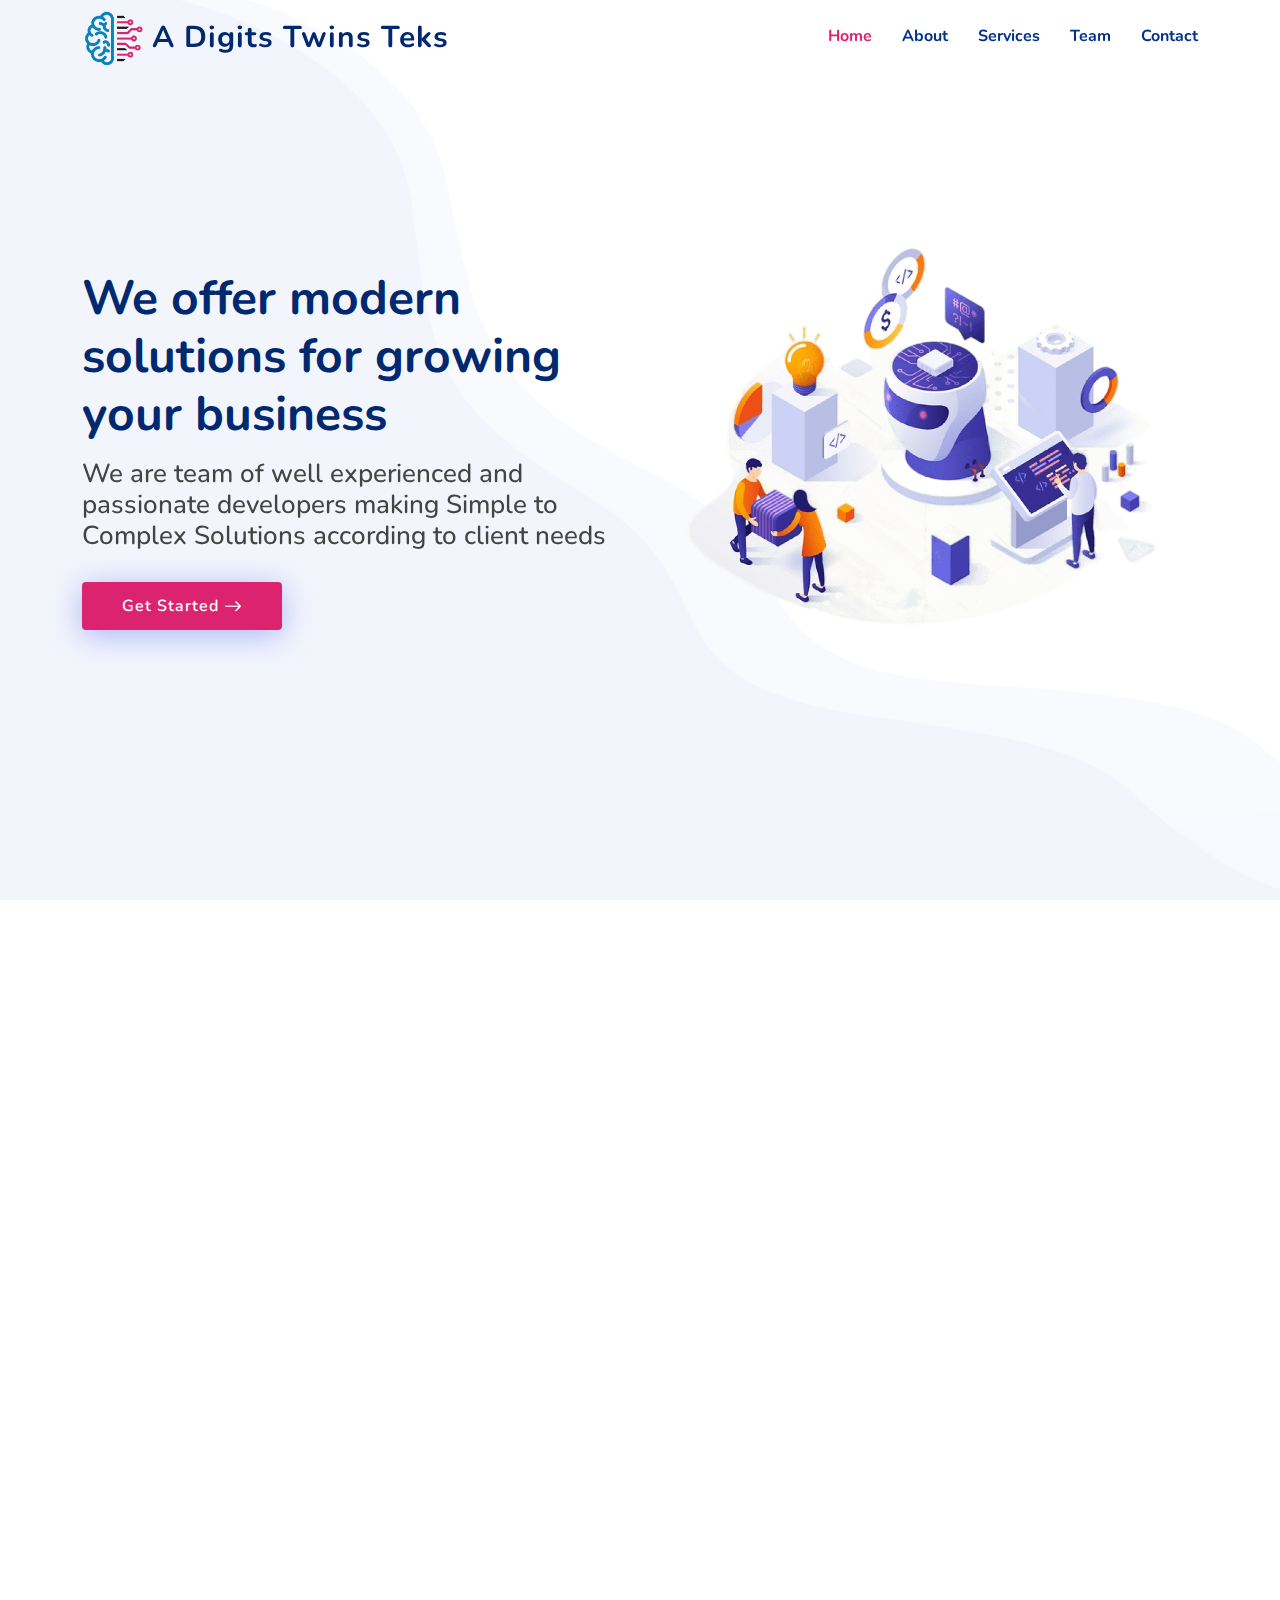
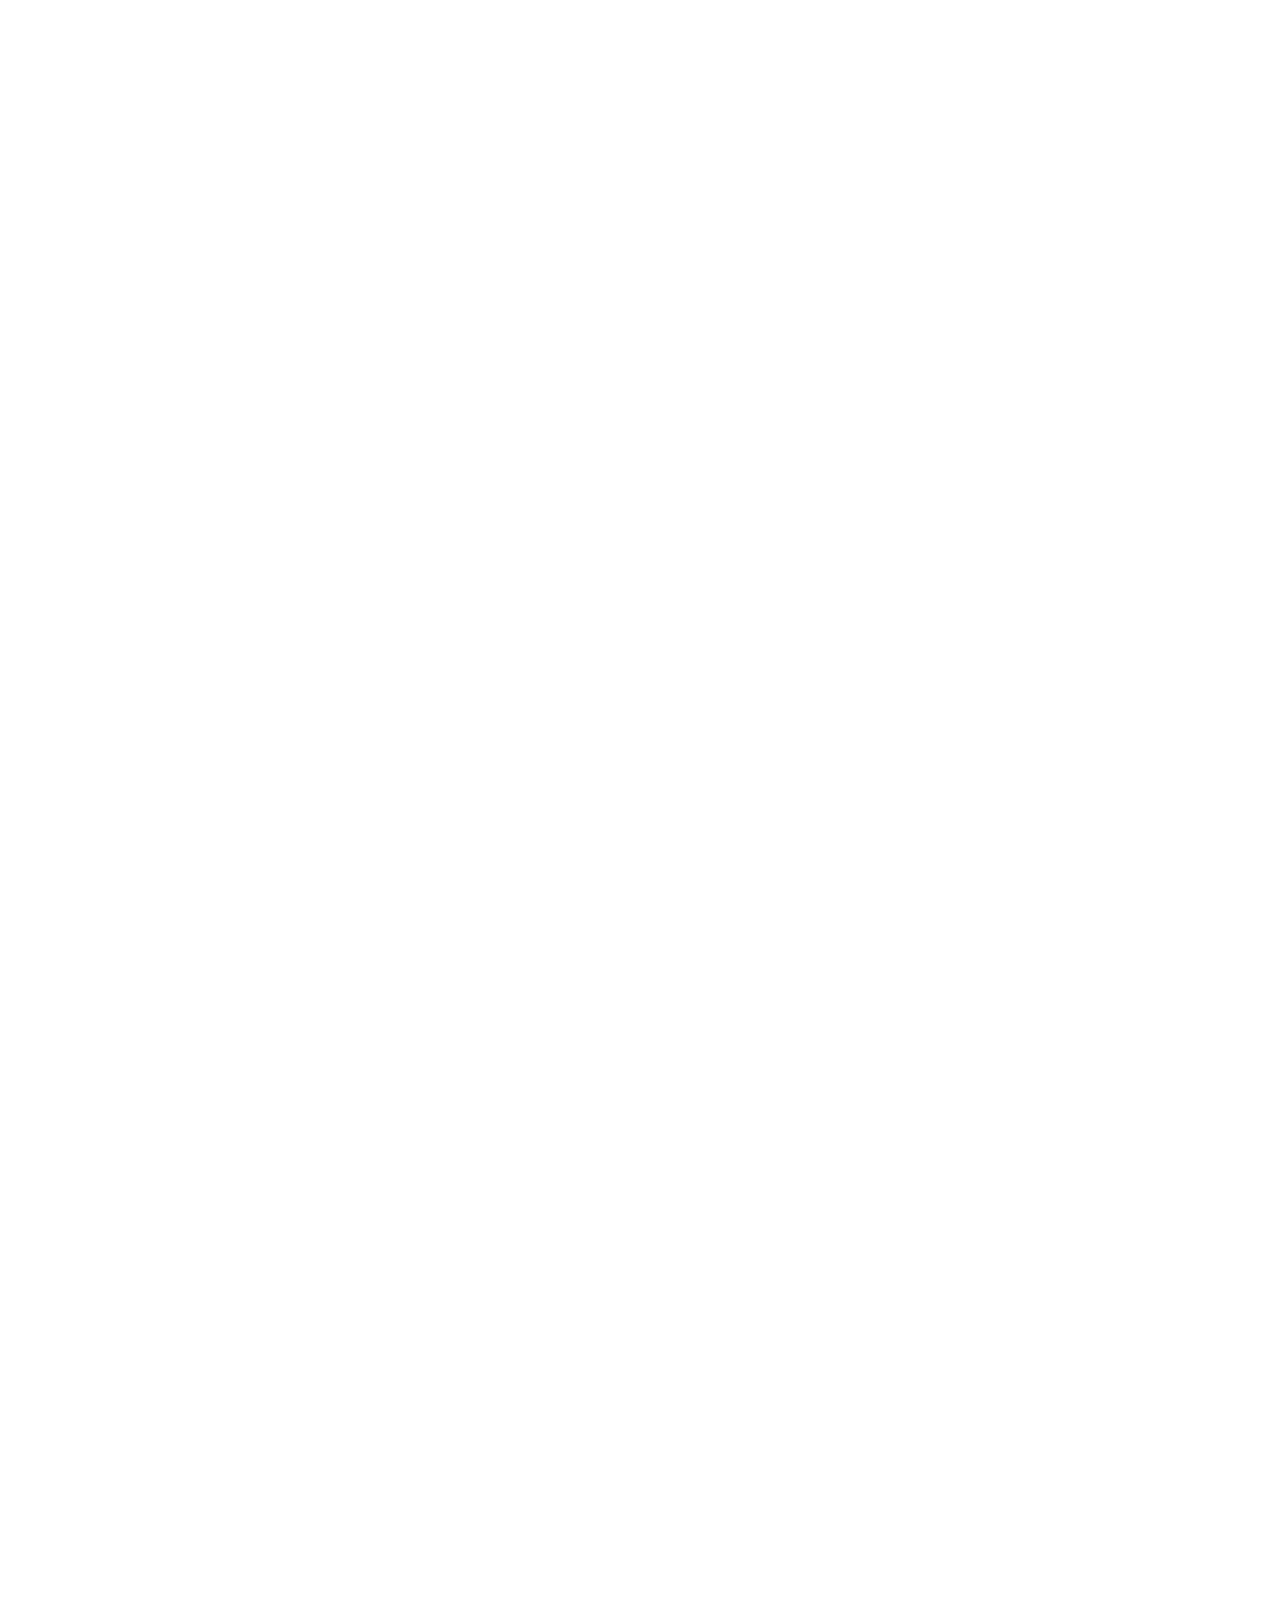
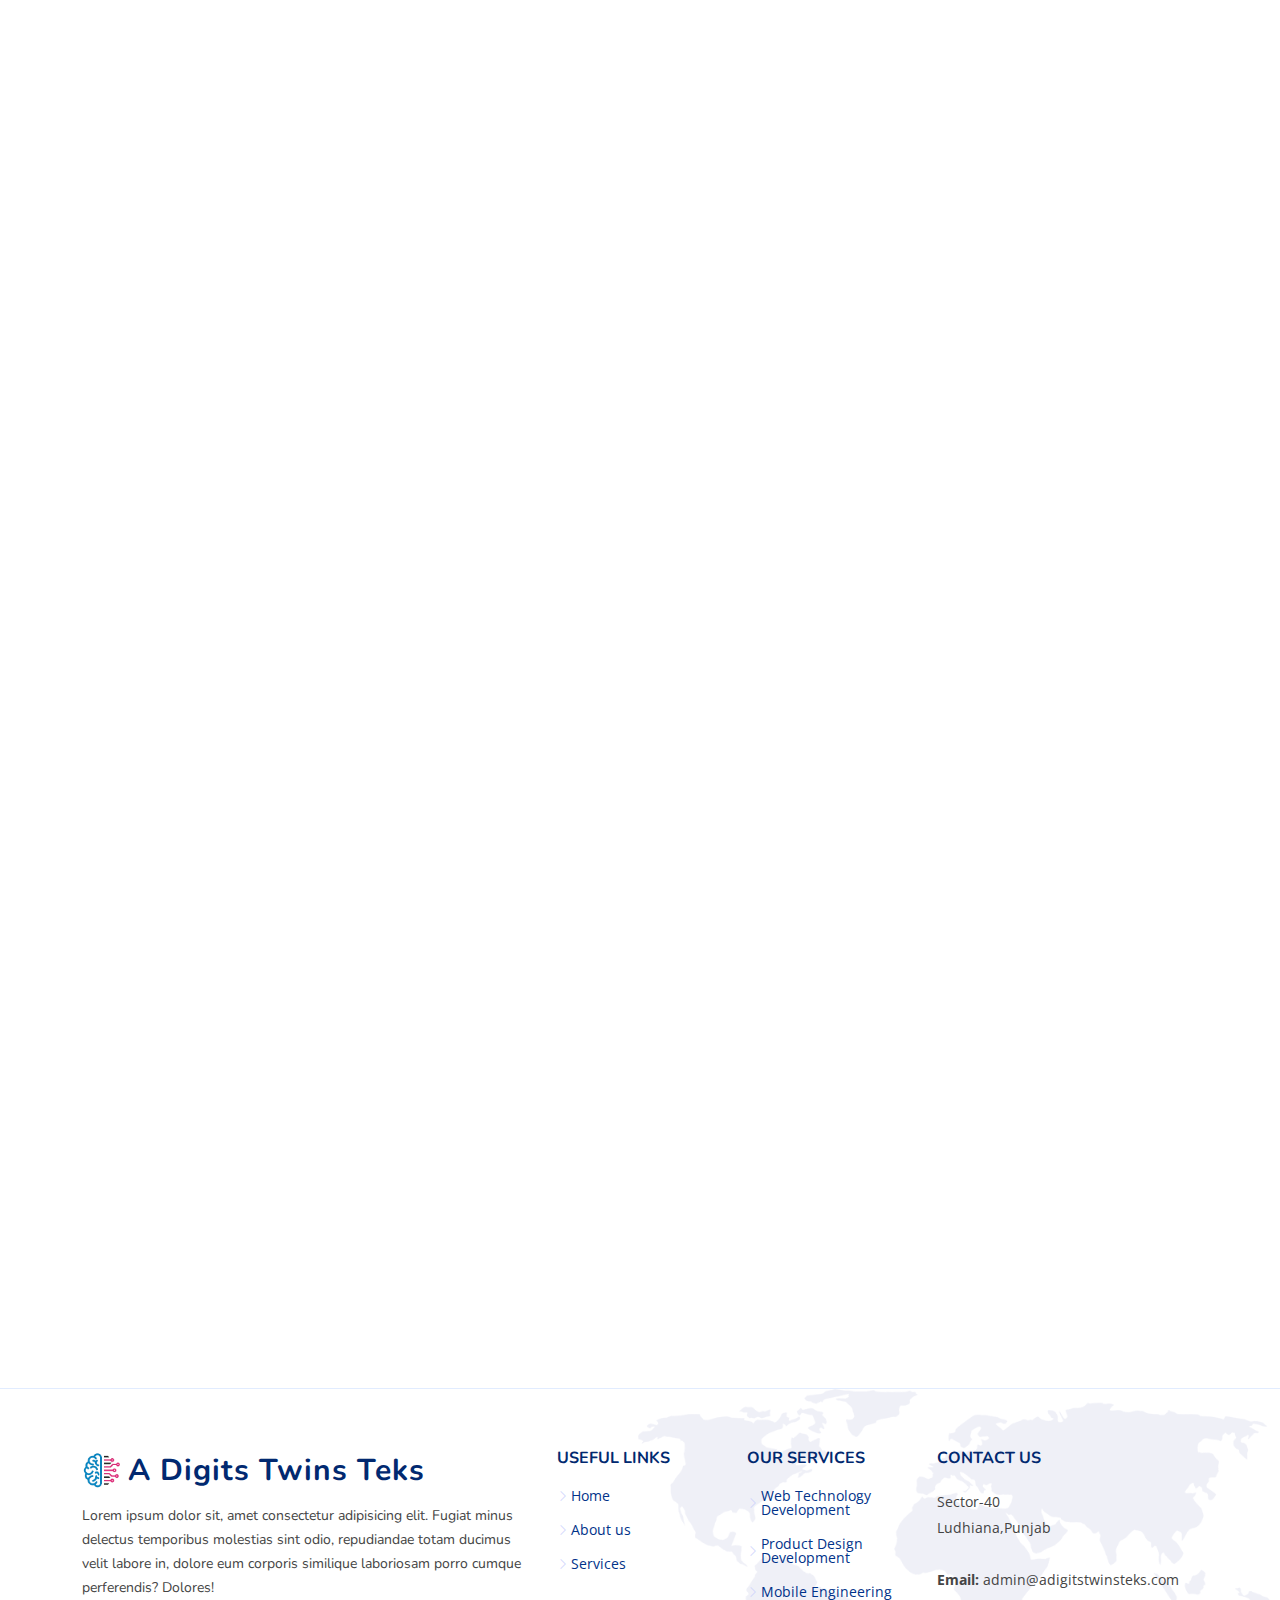
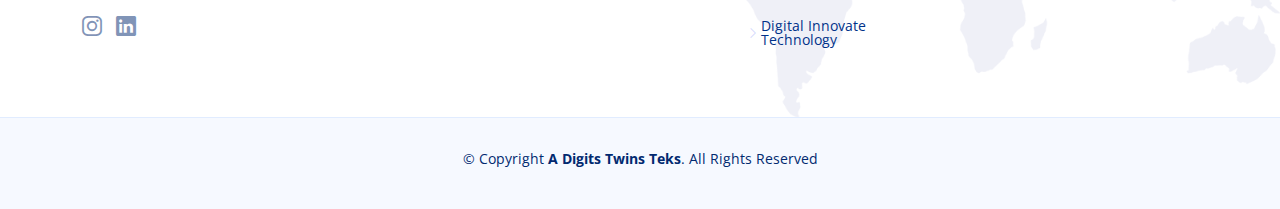
==== commit 4f680947: "button fix" ====
--- a/index.html
+++ b/index.html
@@ -464,7 +464,7 @@
                   <div class="error-message"></div>
                   <div class="sent-message">Your message has been sent. Thank you!</div>
 
-                  <input type="submit" onclick="sendEmail()">Send Message
+                  <button type="submit" onclick="sendEmail()">Send Message</button>
                 </div>
 
               </div>
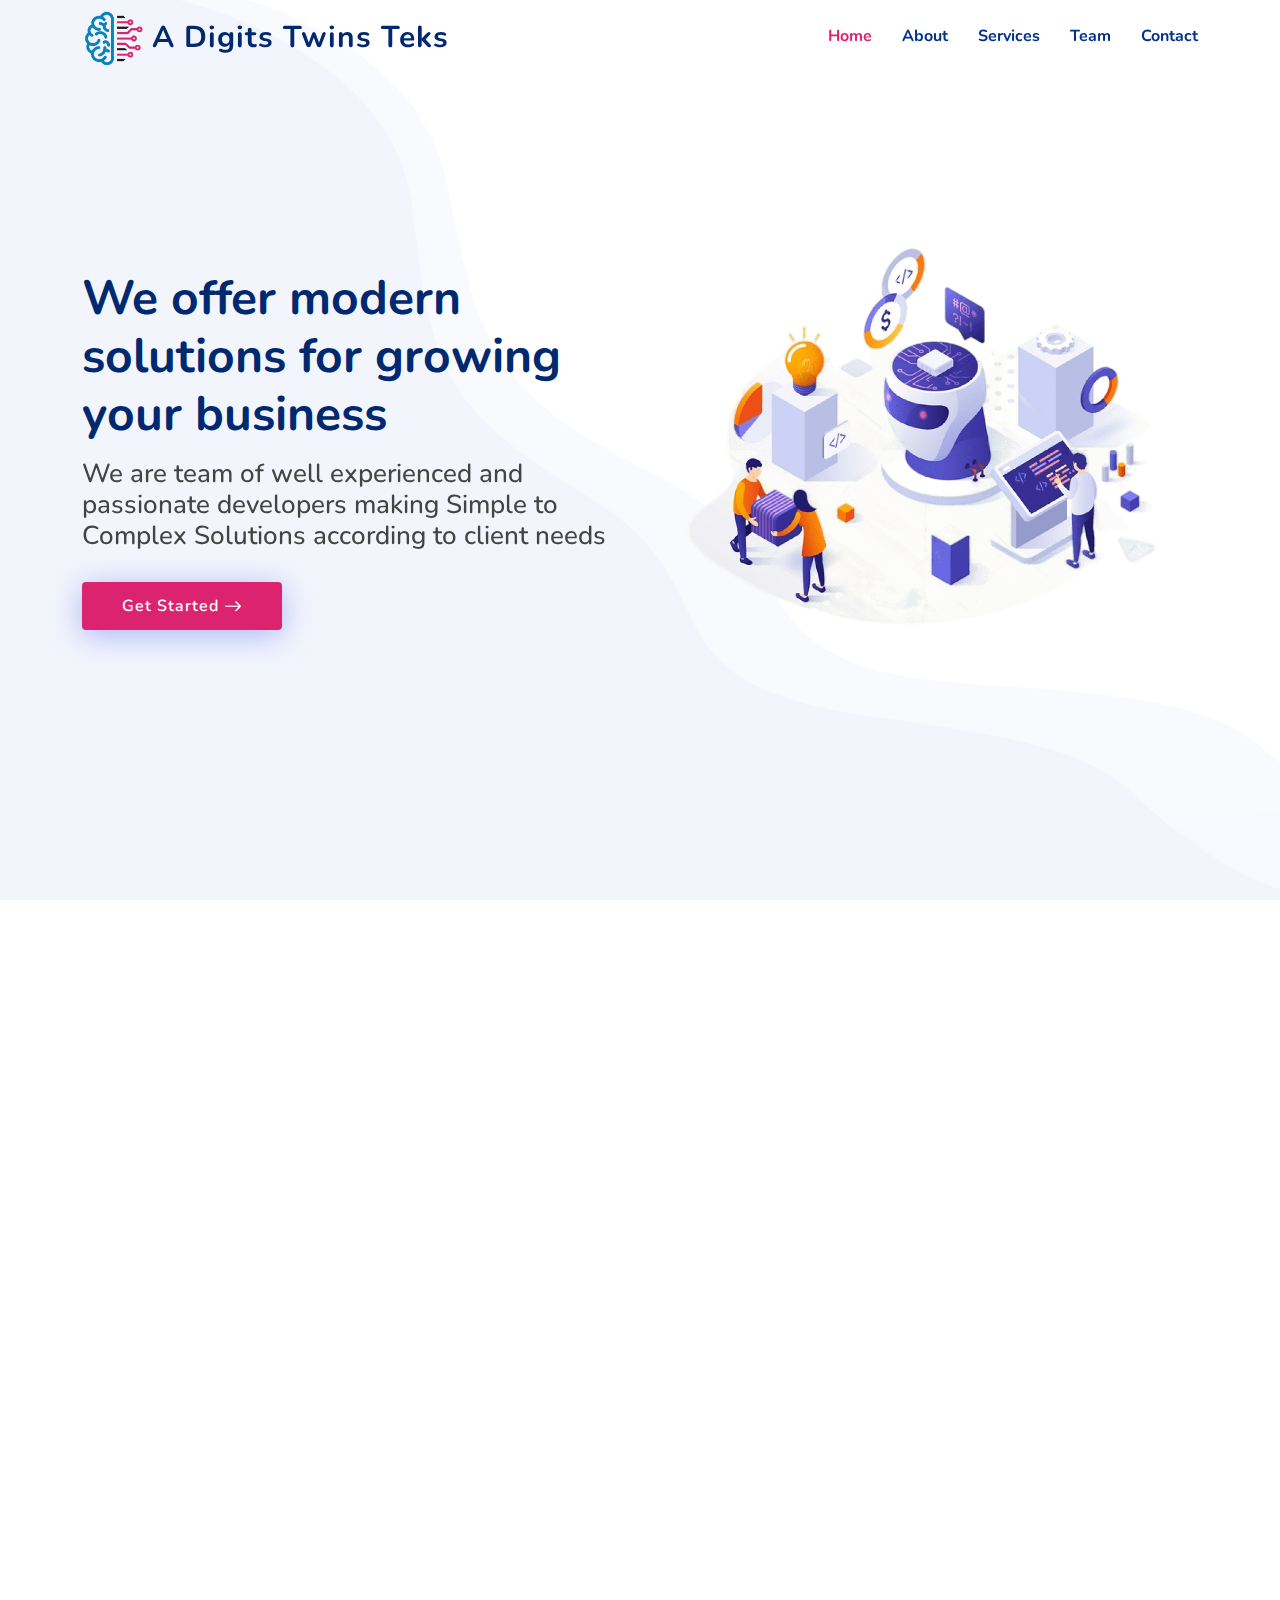
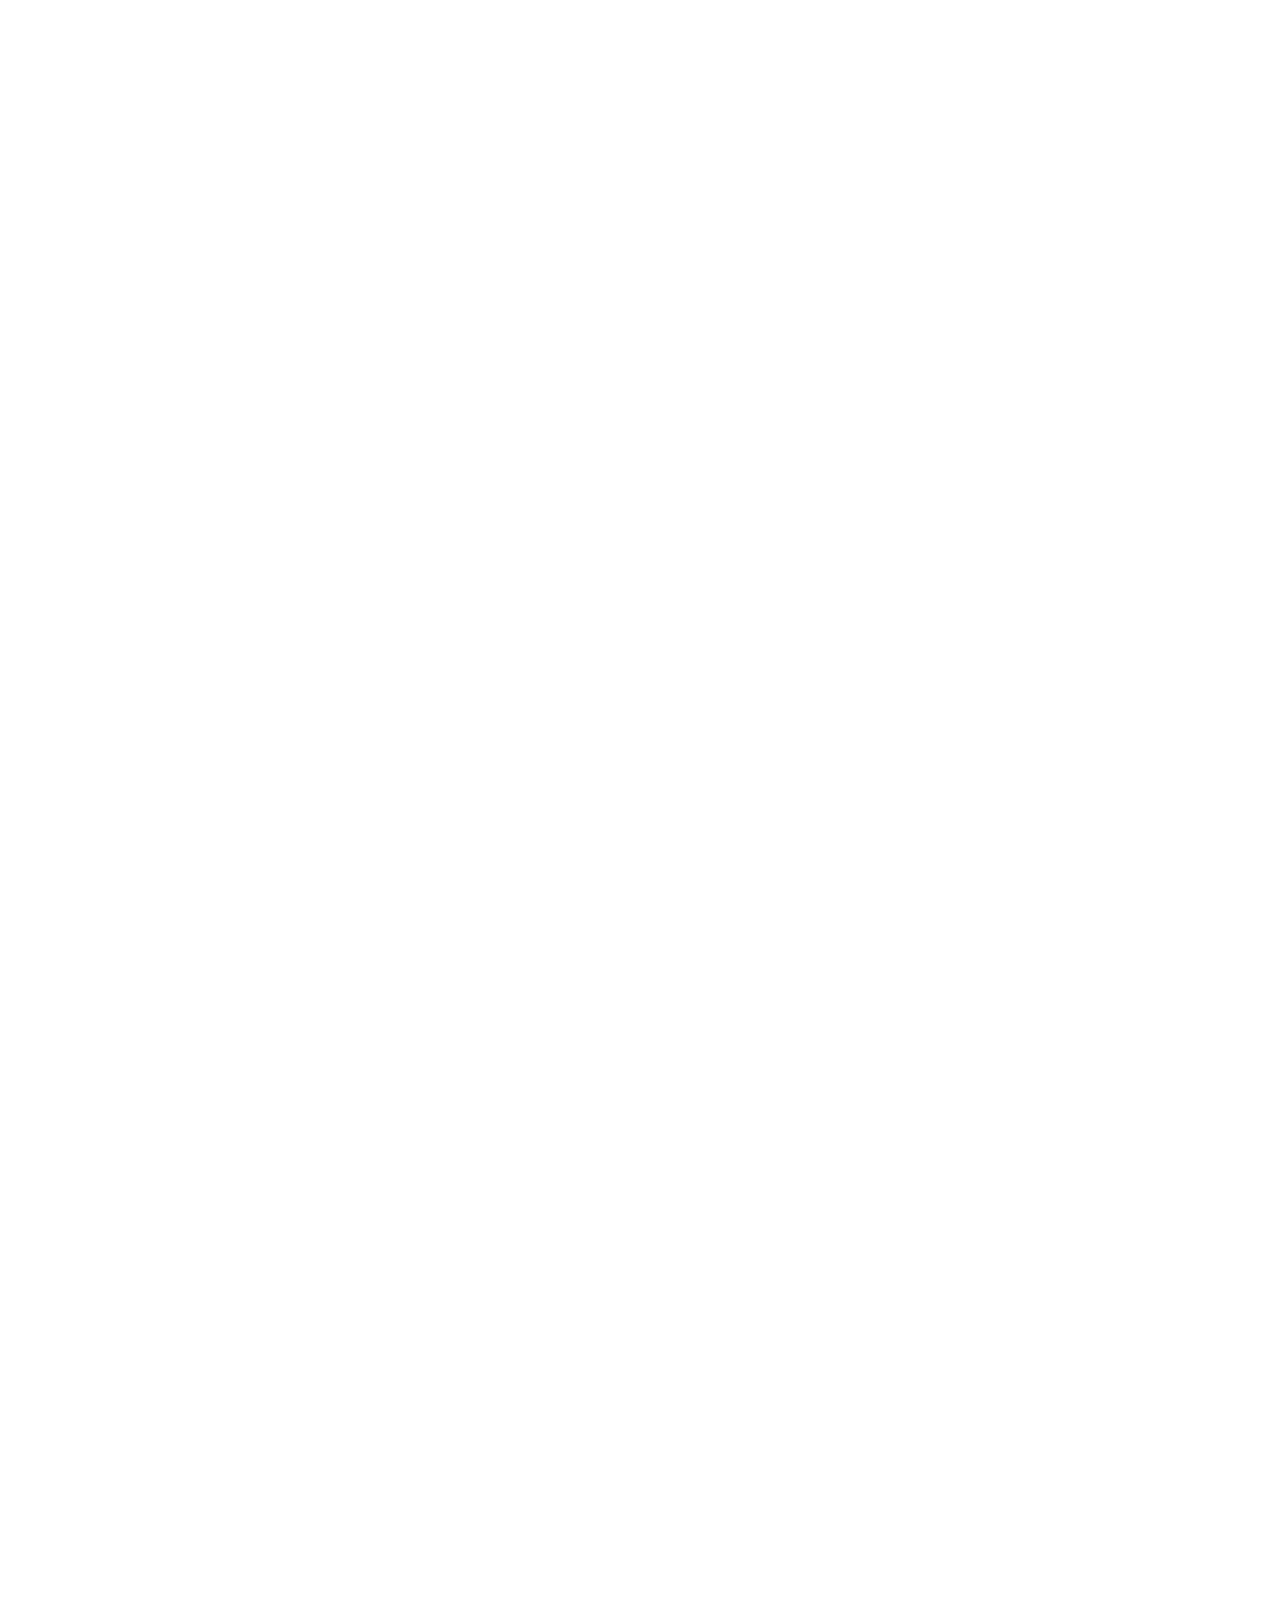
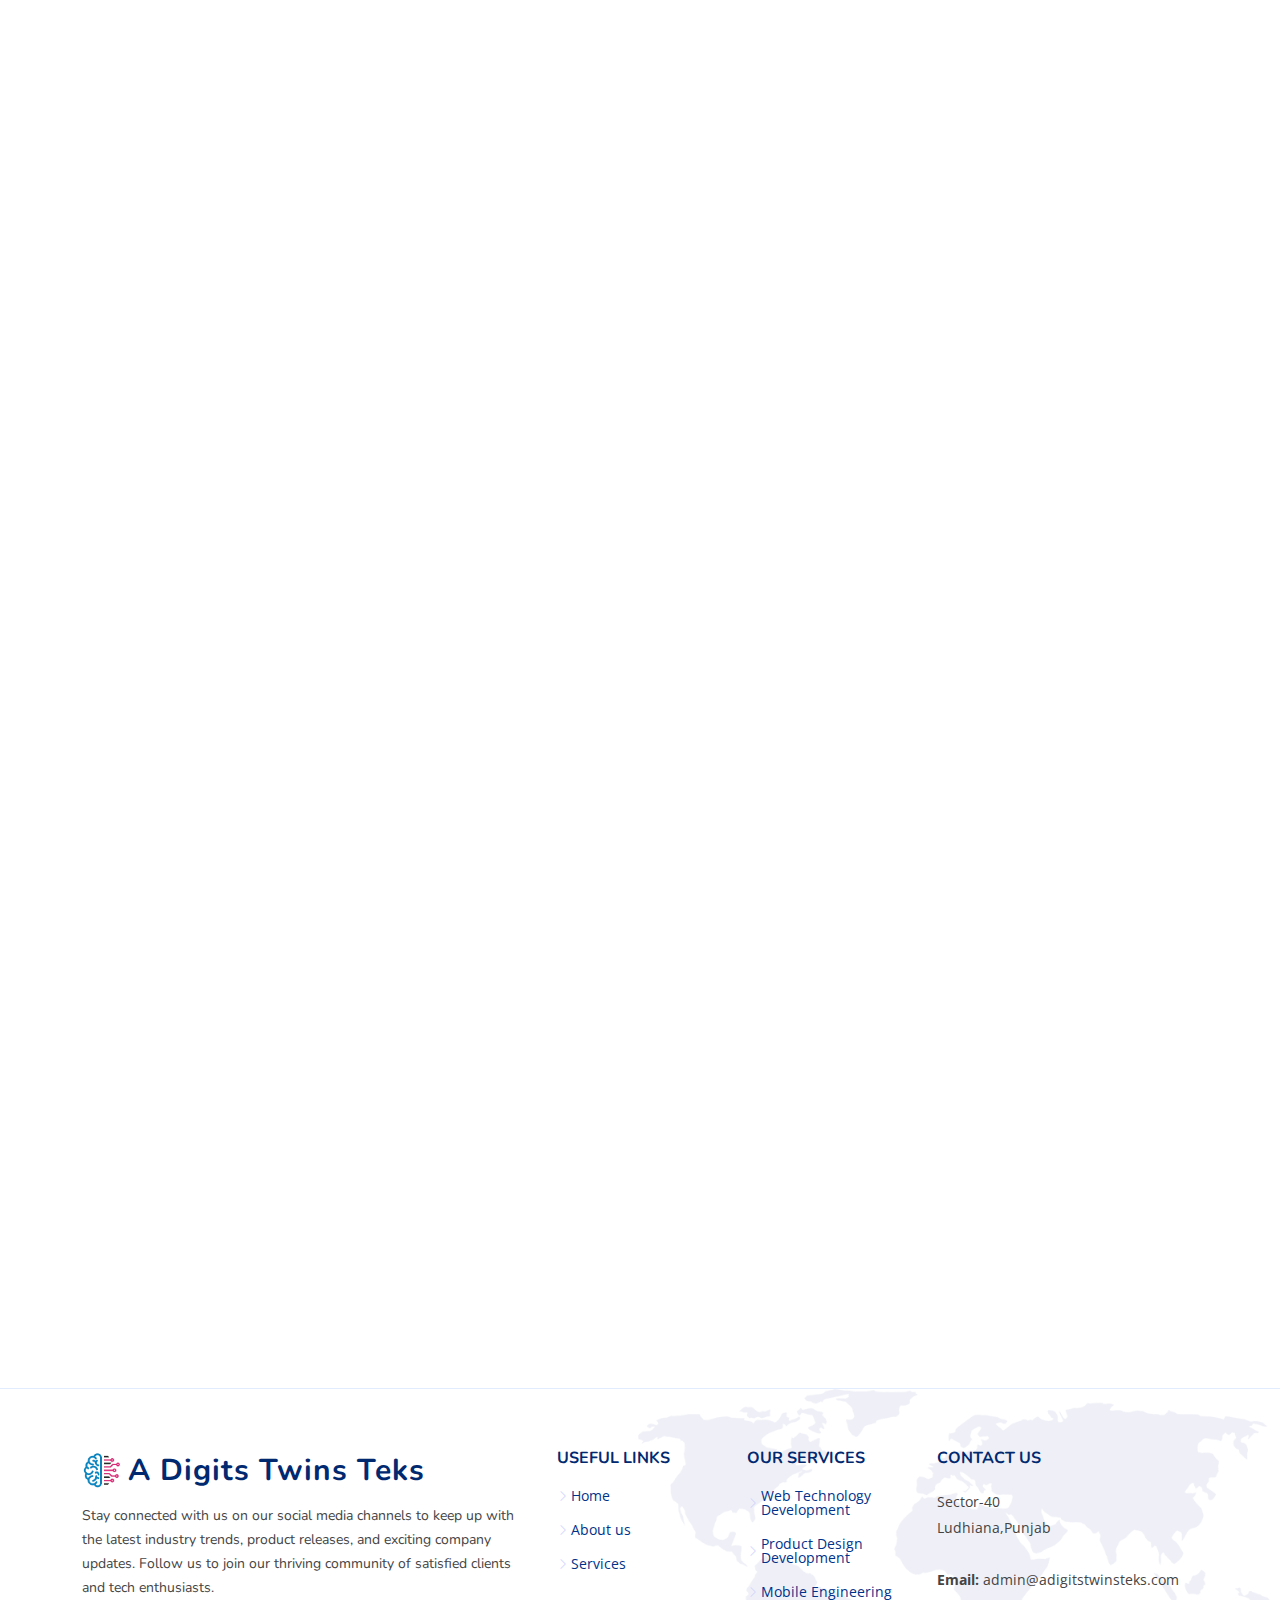
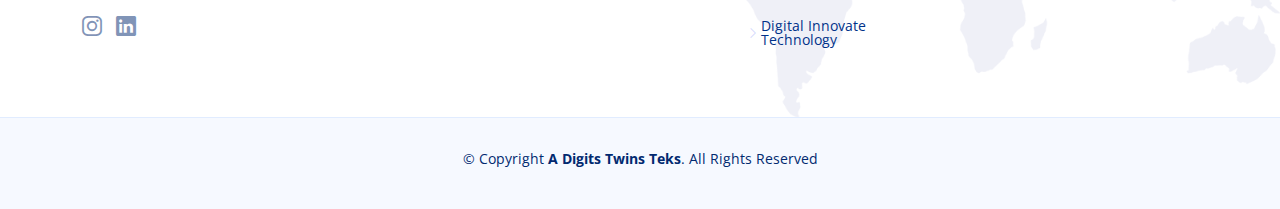
==== commit c7130811: "footer" ====
--- a/index.html
+++ b/index.html
@@ -430,33 +430,33 @@
           </div>
 
           <div class="col-lg-6">
-            <form method="post" class="php-email-form">
+            <form method="post" class="php-email-form" onsubmit="sendEmail(event)">
               <div class="row gy-4">
 
                 <div class="col-md-6">
-                  <input type="text" name="name" class="form-control" placeholder="Name" required>
+                  <input type="text" name="name" class="form-control" id="name" placeholder="Name" required>
                 </div>
                 <div class="col-md-6">
-                  <input type="text" name="surname" class="form-control" placeholder="Surname">
+                  <input type="text" name="surname" id="surname" class="form-control" placeholder="Surname">
                 </div>
 
                 <div class="col-md-6 ">
-                  <input type="email" class="form-control"  id="form-email" name="email" placeholder="Email" required>
+                  <input type="email" class="form-control"  id="email" name="email" placeholder="Email" required>
                 </div>
 
                 <div class="col-md-6">
-                  <input type="text" name="country" class="form-control" placeholder="Country" required>
+                  <input type="text" name="country" id="country" class="form-control" placeholder="Country" required>
                 </div>
                 <div class="col-md-6">
-                  <input type="text" name="mobile" class="form-control" placeholder="Mobile" required>
+                  <input type="text" name="mobile" id="mobile" class="form-control" placeholder="Mobile" required>
                 </div>
 
                 <div class="col-md-6">
-                  <input type="text" name="subject" class="form-control"  placeholder="Subject" required>
+                  <input type="text" name="subject"  id="subject" class="form-control"  placeholder="Subject" required>
                 </div>
 
                 <div class="col-md-12">
-                  <textarea name="message" class="form-control"  rows="6" placeholder="Message" required></textarea>
+                  <textarea name="message" class="form-control" id="message"  rows="6" placeholder="Message" required></textarea>
                 </div>
 
                 <div class="col-md-12 text-center">
@@ -464,7 +464,7 @@
                   <div class="error-message"></div>
                   <div class="sent-message">Your message has been sent. Thank you!</div>
 
-                  <button type="submit" onclick="sendEmail()">Send Message</button>
+                  <button type="submit">Send Message</button>
                 </div>
 
               </div>
@@ -490,7 +490,7 @@
               <img src="assets/img/home/logo.jpeg" alt="">
               <span class="responsive">A Digits Twins Teks</span>
             </a>
-            <p>Lorem ipsum dolor sit, amet consectetur adipisicing elit. Fugiat minus delectus temporibus molestias sint odio, repudiandae totam ducimus velit labore in, dolore eum corporis similique laboriosam porro cumque perferendis? Dolores!</p>
+            <p>Stay connected with us on our social media channels to keep up with the latest industry trends, product releases, and exciting company updates. Follow us to join our thriving community of satisfied clients and tech enthusiasts.</p>
             <div class="social-links mt-3">
               <!-- <a href="#" class="twitter"><i class="bi bi-twitter"></i></a>
               <a href="#" class="facebook"><i class="bi bi-facebook"></i></a> -->
@@ -555,27 +555,50 @@
   <script src="assets/vendor/bootstrap/js/bootstrap.bundle.min.js"></script>
   <script src="assets/vendor/glightbox/js/glightbox.min.js"></script>
   <script src="assets/vendor/swiper/swiper-bundle.min.js"></script>
-  <script src="https://smtpjs.com/v3/smtp.js"></script>
 
   <!-- Template Main JS File -->
   <script src="assets/js/main.js"></script>
+    <script src="https://cdn.emailjs.com/dist/email.min.js"></script>
 
    <script type="text/javascript">
-    function sendEmail() {
-      Email.send({
-        Host: "smtp.gmail.com",
-        Username: "gchehak18@gmail.com",
-        Password: "Chehak@1718",
-        To: 'gchehak18@gmail.com',
-        From: document.getElementById('form-email').value,
-        Subject: "Sending Email using javascript",
-        Body: "Well that was easy!!",
-      })
-        .then(function (message) {
-          alert("mail sent successfully")
-        });
-    }
-  </script>
+   function sendEmail(event) {
+    emailjs.init('i9gxQJRUfd_Ycw5pF');
+
+  event.preventDefault();
+
+  const to = document.getElementById('email').value;
+  const subject = document.getElementById('subject').value;
+  const body = document.getElementById('message').value;
+  const name = document.getElementById('name').value;
+  const surname = document.getElementById('surname').value;
+  const country = document.getElementById('country').value;
+  const mobile = document.getElementById('mobile').value;
+ console.log(to,subject,body,name,surname,country,mobile);
+//  return;
+  const emailParams = {
+    to_email: to,
+    subject: subject,
+    body: body,
+    from_name:name+" "+surname,
+    message: body,
+    contact: mobile,
+    subject:subject,
+    country:country,
+    to_name: "Admin"
+    };
+
+  emailjs.send('service_avuqu2q', 'template_uscxdkf', emailParams)
+    .then((response) => {
+
+      console.log('Email sent successfully!', response);
+    })
+    .catch((error) => {
+      console.log('Error occurred while sending email:', error);
+    });
+}
+
+   
+   </script>
 
 </body>
 
